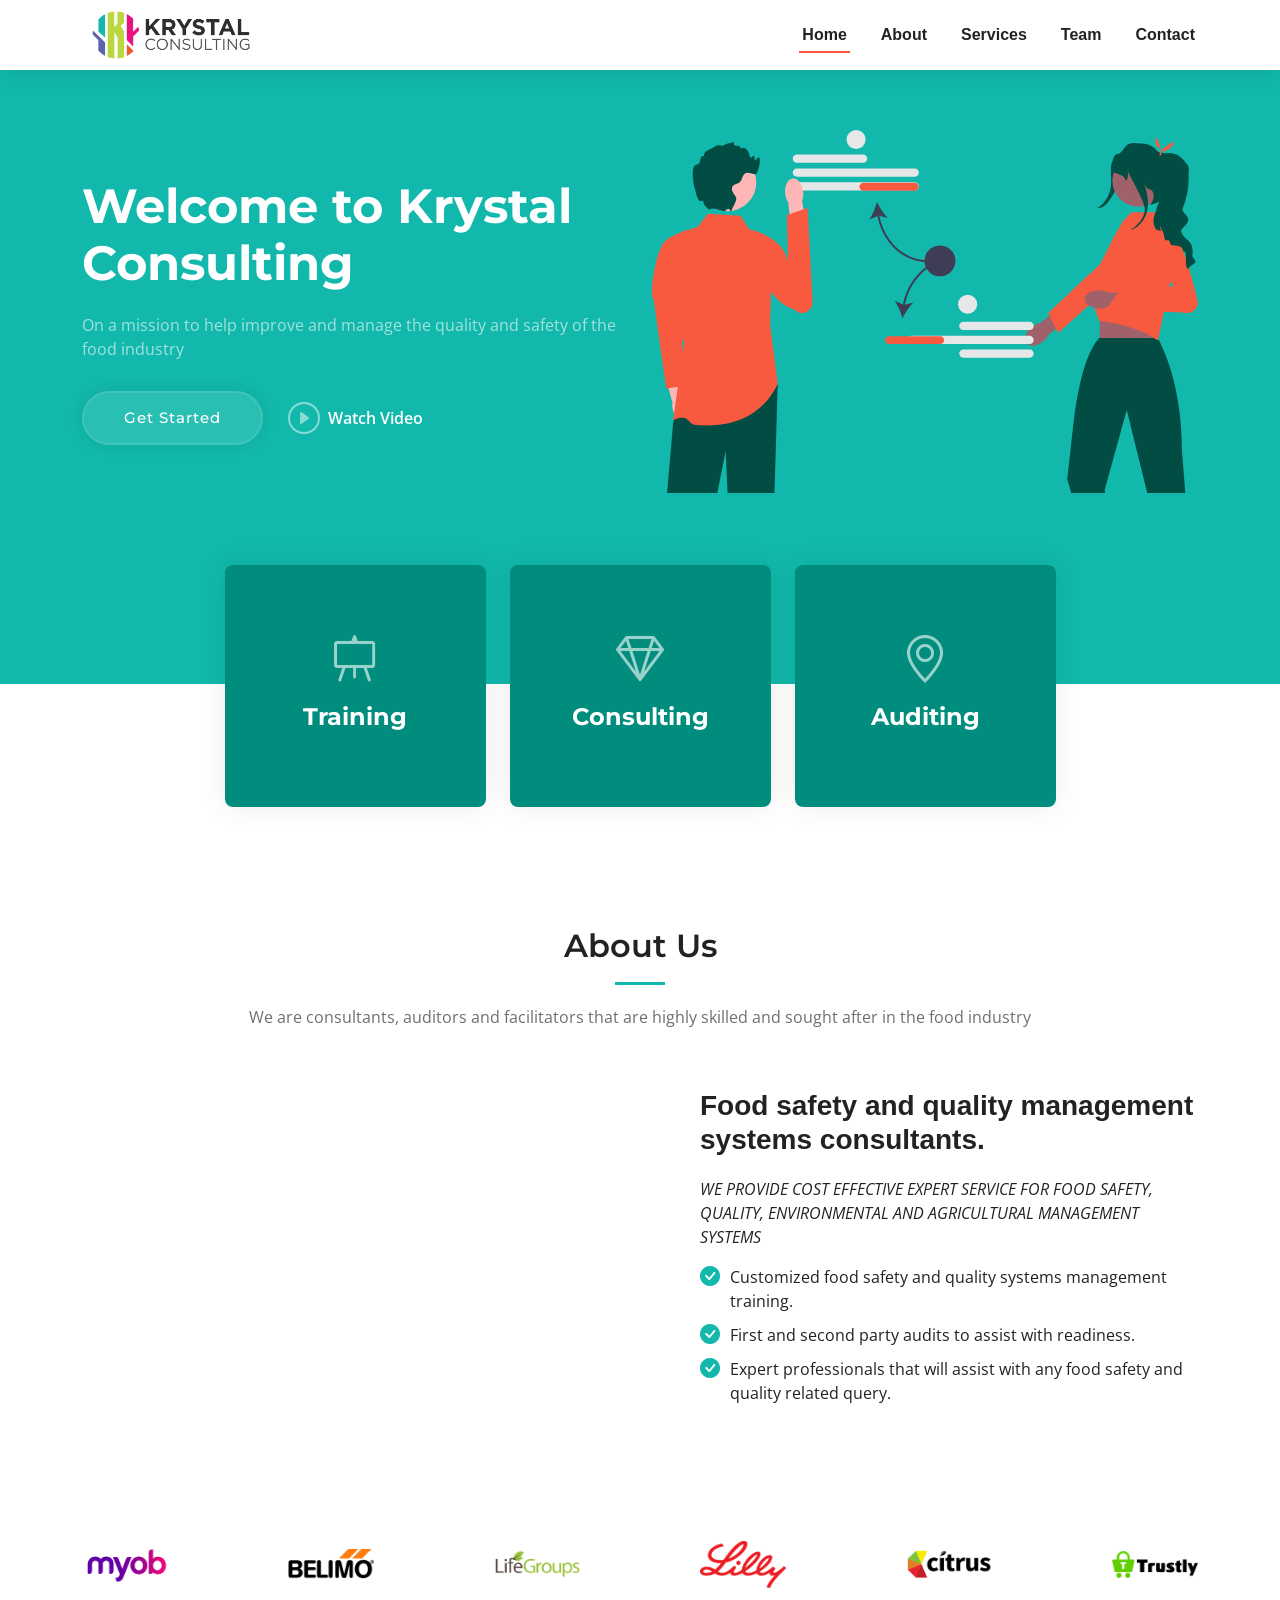
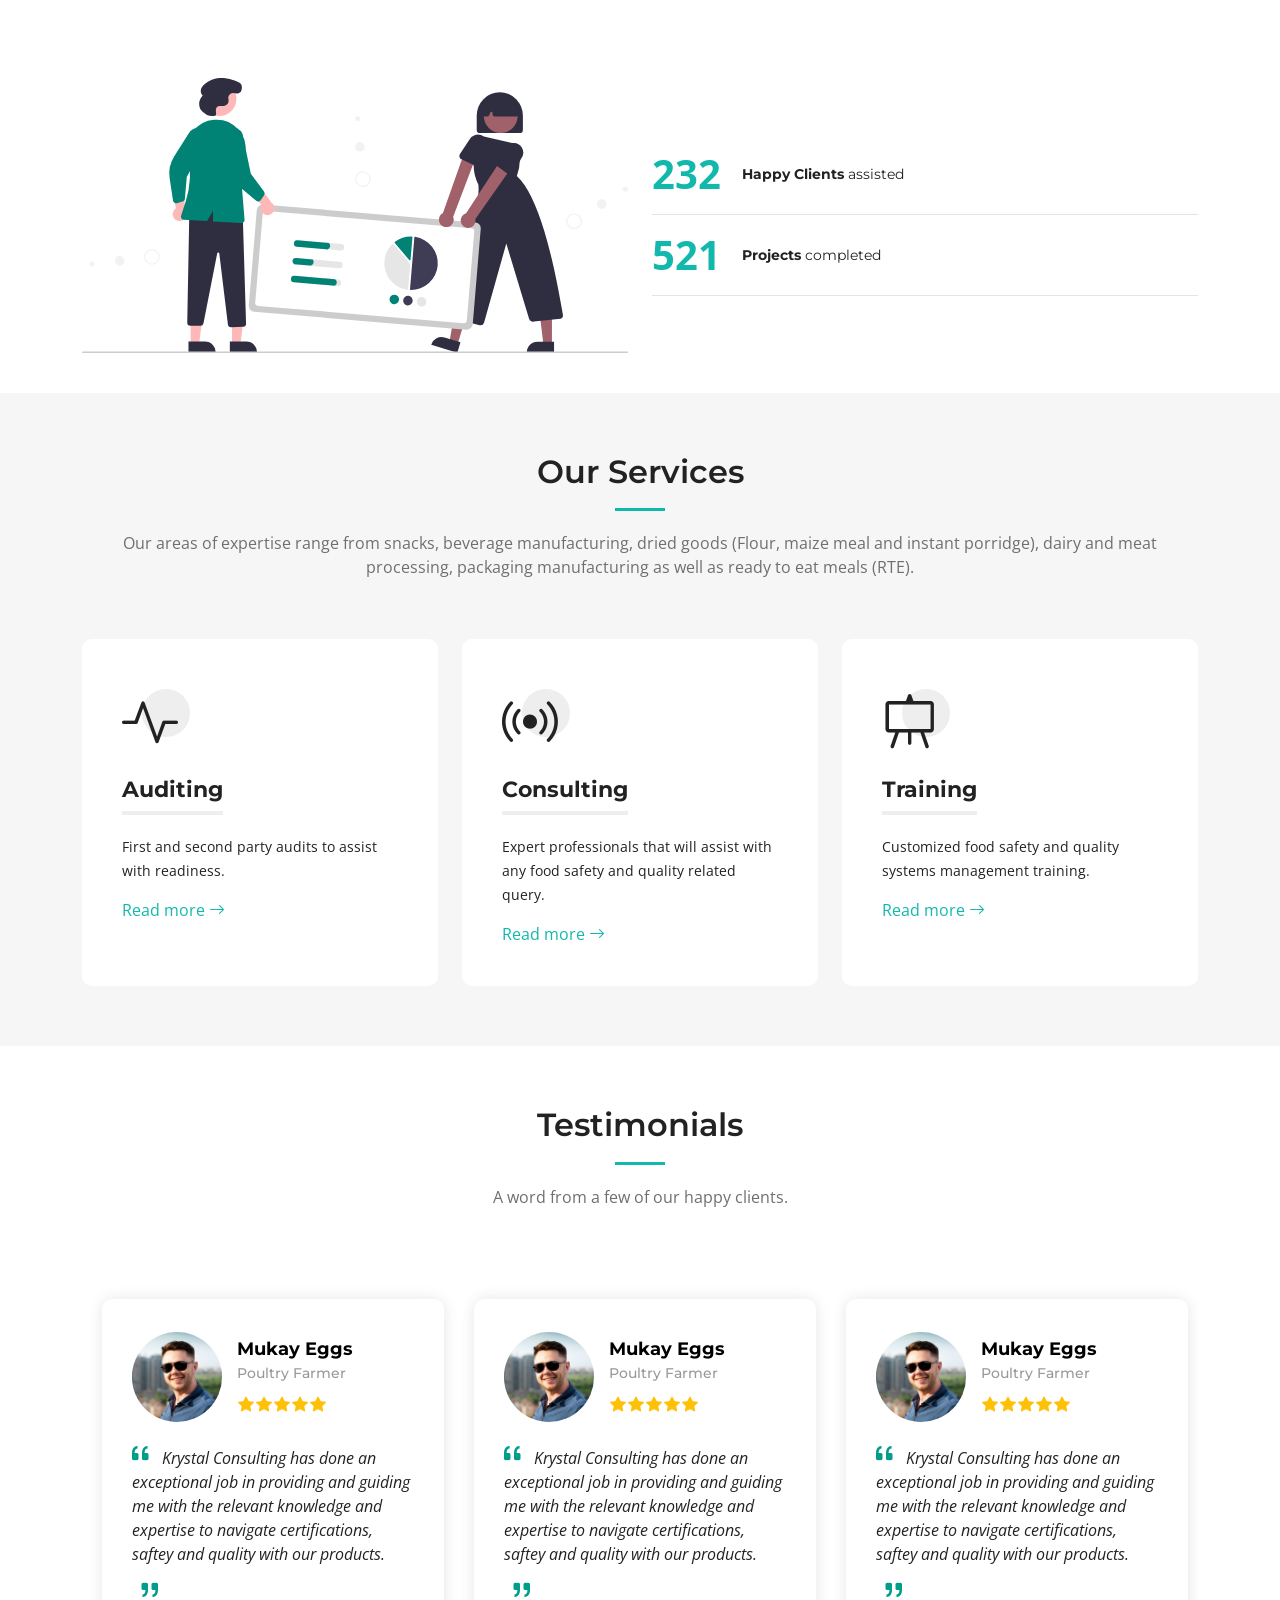
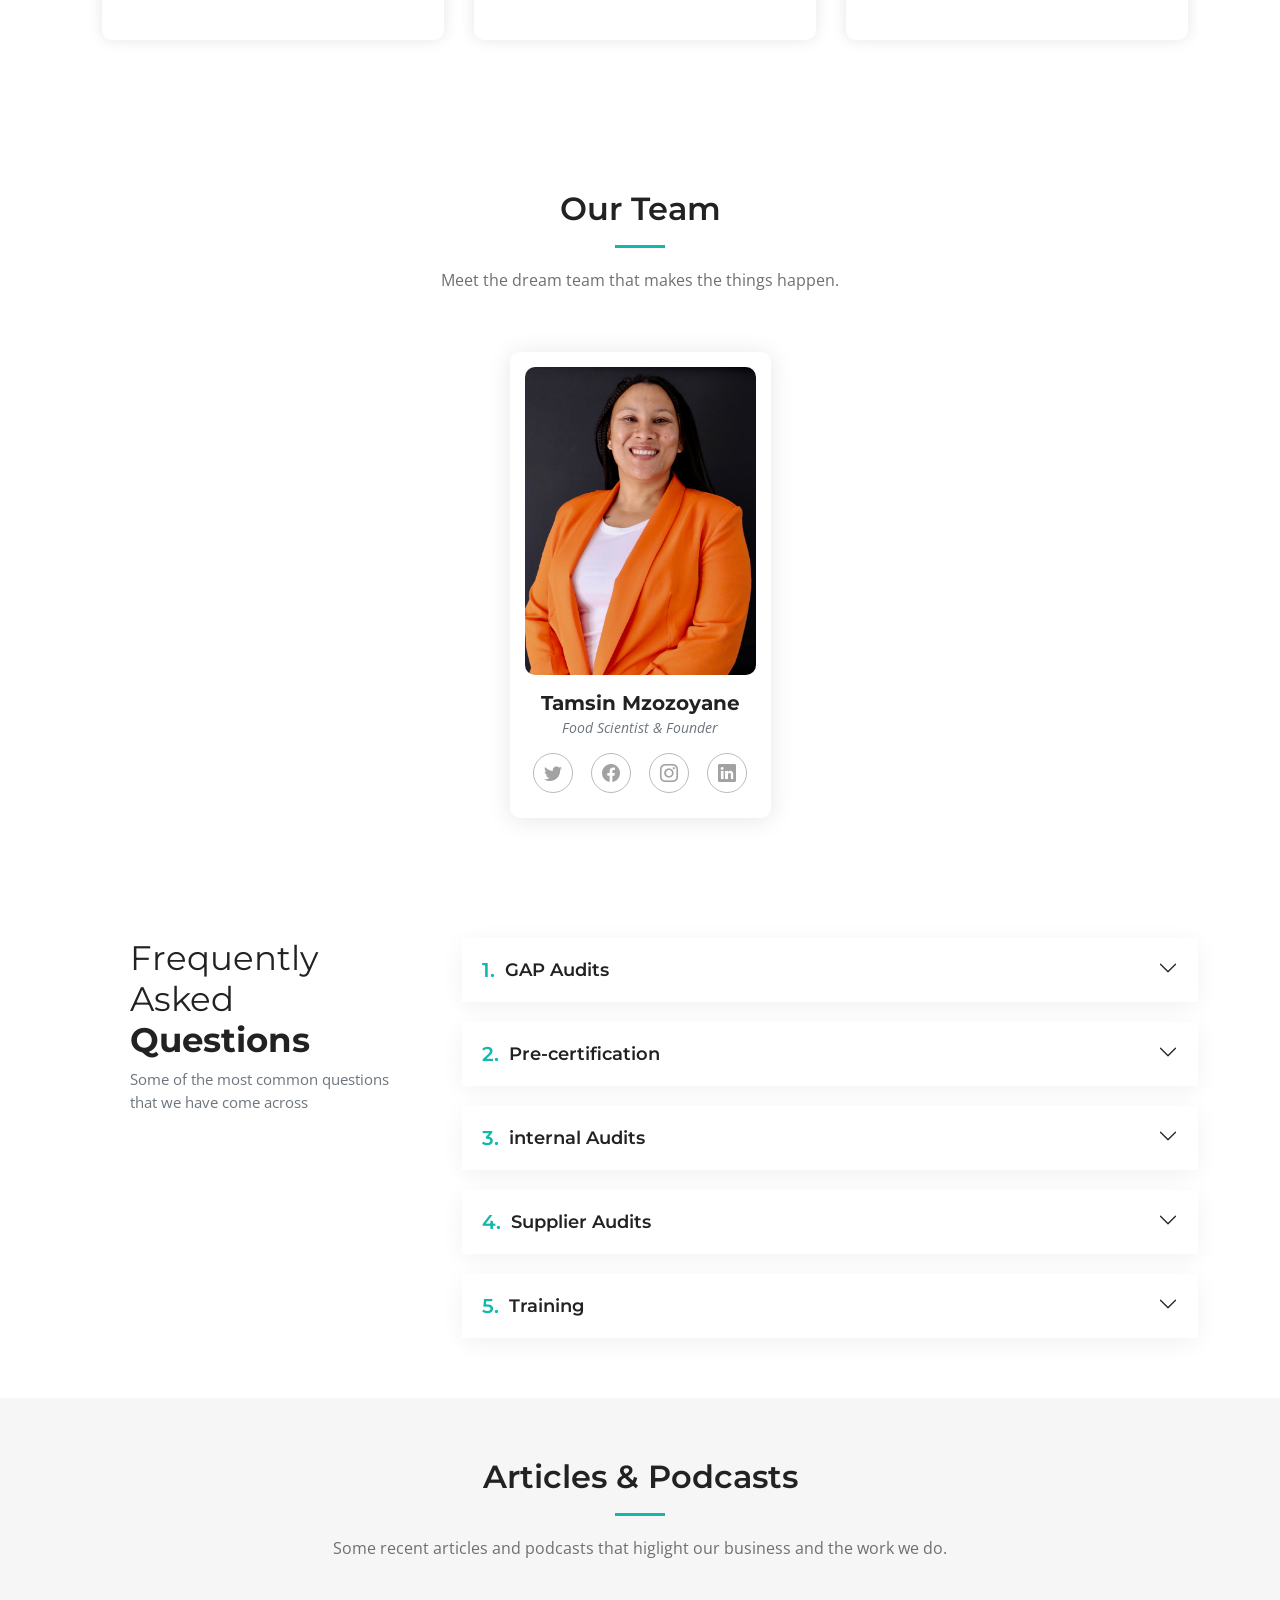
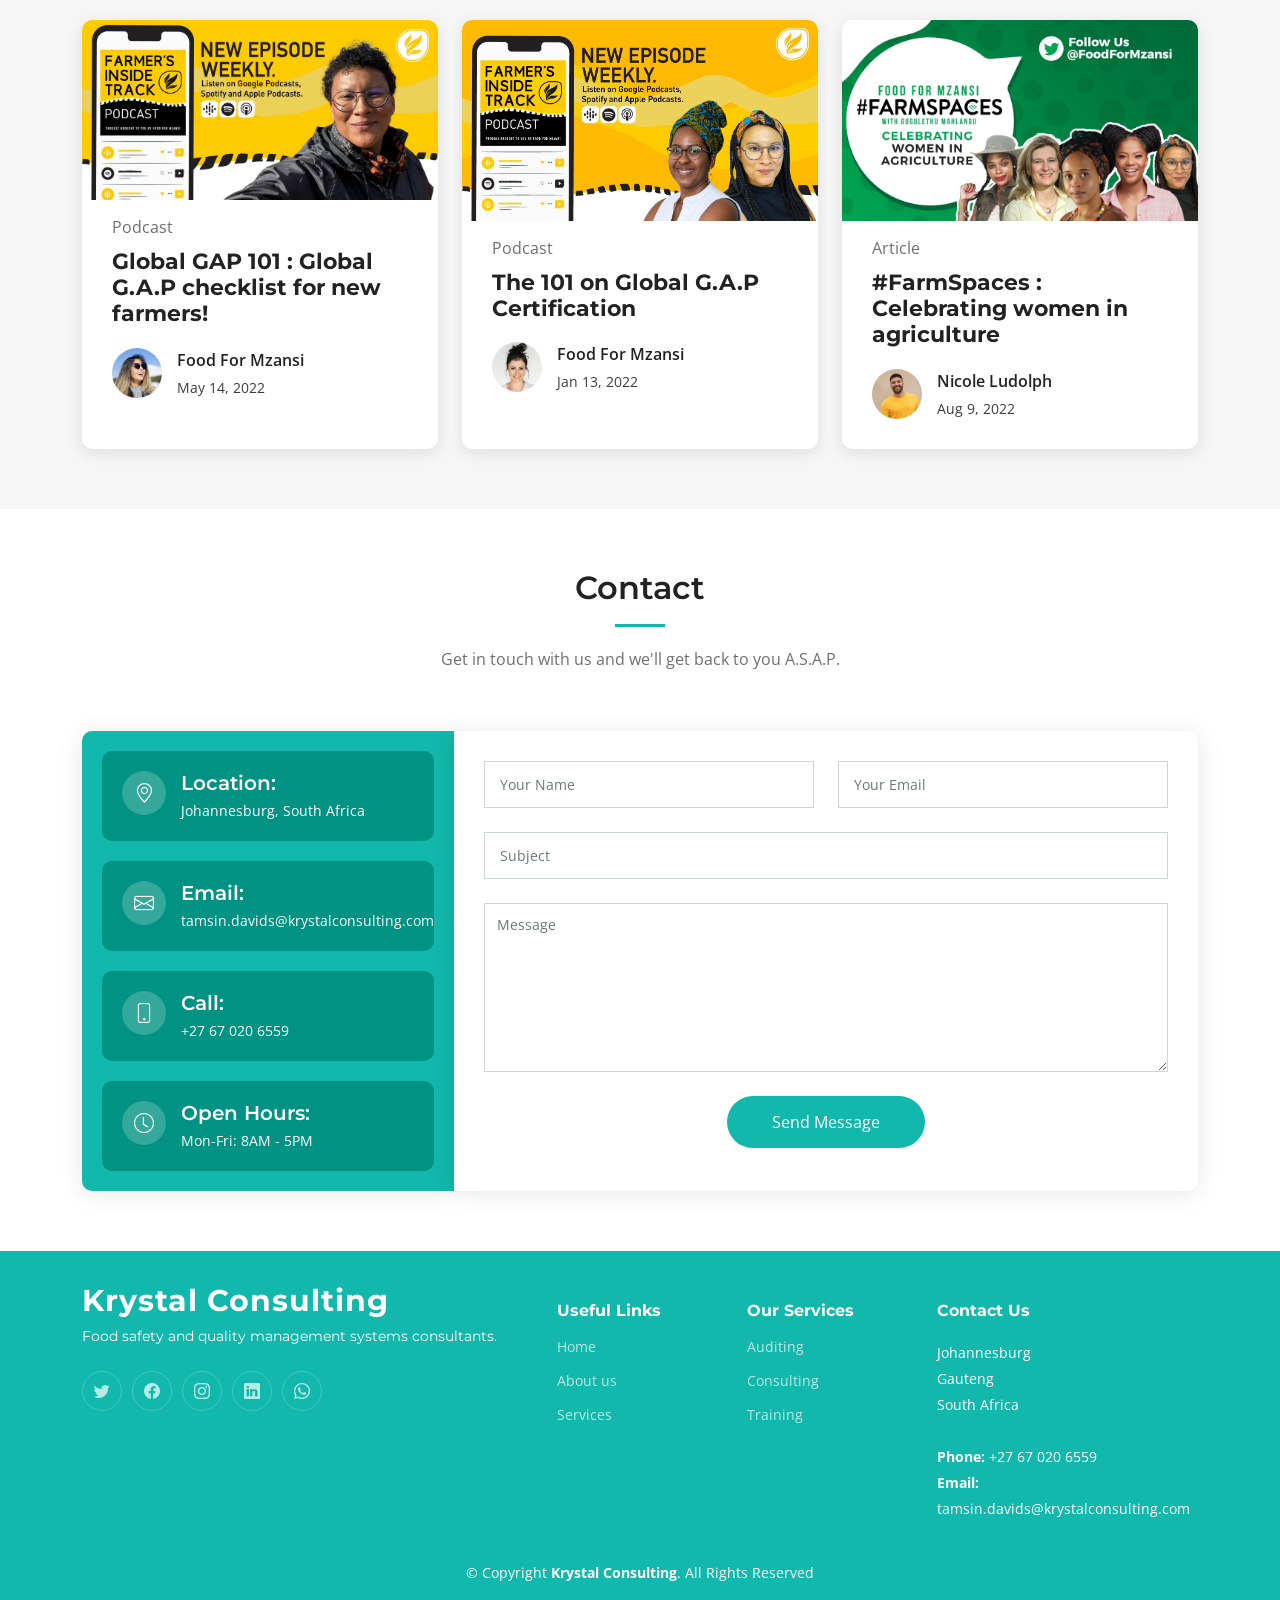
==== index.html @ 00bd0136 "text" ====
<!DOCTYPE html>
<html lang="en">

<head>
  <meta charset="utf-8">
  <meta content="width=device-width, initial-scale=1.0" name="viewport">

  <title>Krystal Consulting</title>
  <meta content="" name="description">
  <meta content="" name="keywords">

  <!-- Favicons -->
  <!-- <link href="assets/img/android-chrome-192x192.png" rel="icon"> -->
  <!-- <link href="assets/img/Krystal Consulting Logo_OG Submark.png" rel="apple-touch-icon"> -->
  <link rel="icon" type="image/x-icon" href="/assets/img/favicon.ico">

  <!-- Google Fonts -->
  <link rel="preconnect" href="https://fonts.googleapis.com">
  <link rel="preconnect" href="https://fonts.gstatic.com" crossorigin>
  <link href="https://fonts.googleapis.com/css2?family=Open+Sans:ital,wght@0,300;0,400;0,500;0,600;0,700;1,300;1,400;1,600;1,700&family=Montserrat:ital,wght@0,300;0,400;0,500;0,600;0,700;1,300;1,400;1,500;1,600;1,700&family=Raleway:ital,wght@0,300;0,400;0,500;0,600;0,700;1,300;1,400;1,500;1,600;1,700&display=swap" rel="stylesheet">

  <!-- Vendor CSS Files -->
  <link href="assets/vendor/bootstrap/css/bootstrap.min.css" rel="stylesheet">
  <link href="assets/vendor/bootstrap-icons/bootstrap-icons.css" rel="stylesheet">
  <link href="assets/vendor/aos/aos.css" rel="stylesheet">
  <link href="assets/vendor/glightbox/css/glightbox.min.css" rel="stylesheet">
  <link href="assets/vendor/swiper/swiper-bundle.min.css" rel="stylesheet">

  <!-- Template Main CSS File -->
  <link href="assets/css/main.css" rel="stylesheet">

</head>

<body>

  <!-- ======= Header ======= -->
   <header id="header" class="header d-flex align-items-center">

    <div class="container-fluid container-xl d-flex align-items-center justify-content-between">
      <a href="index.html" class="logo d-flex align-items-center">
        <!-- Uncomment the line below if you also wish to use an image logo -->
        <img src="assets/img/Krystal Consulting Logo_OG Primary Logo.png" alt="">
        <!-- <h1>Impact<span>.</span></h1> -->
      </a>
      <nav id="navbar" class="navbar">
        <ul>
          <li><a href="#hero">Home</a></li>
          <li><a href="#about">About</a></li>
          <li><a href="#services">Services</a></li>
          <!-- <li><a href="#portfolio">Portfolio</a></li> -->
          <li><a href="#team">Team</a></li>
          <!-- <li><a href="blog.html">Blog</a></li> -->
          <!-- <li class="dropdown"><a href="#"><span>Drop Down</span> <i class="bi bi-chevron-down dropdown-indicator"></i></a>
            <ul>
              <li><a href="#">Drop Down 1</a></li>
              <li class="dropdown"><a href="#"><span>Deep Drop Down</span> <i class="bi bi-chevron-down dropdown-indicator"></i></a>
                <ul>
                  <li><a href="#">Deep Drop Down 1</a></li>
                  <li><a href="#">Deep Drop Down 2</a></li>
                  <li><a href="#">Deep Drop Down 3</a></li>
                  <li><a href="#">Deep Drop Down 4</a></li>
                  <li><a href="#">Deep Drop Down 5</a></li>
                </ul>
              </li>
              <li><a href="#">Drop Down 2</a></li>
              <li><a href="#">Drop Down 3</a></li>
              <li><a href="#">Drop Down 4</a></li>
            </ul>
          </li> -->
          <li><a href="#contact">Contact</a></li>
        </ul>
      </nav><!-- .navbar -->

      <i class="mobile-nav-toggle mobile-nav-show bi bi-list"></i>
      <i class="mobile-nav-toggle mobile-nav-hide d-none bi bi-x"></i>

    </div>
  </header><!-- End Header -->
  <!-- End Header -->

  <!-- ======= Hero Section ======= -->
  <section id="hero" class="hero">
    <div class="container position-relative">
      <div class="row gy-5" data-aos="fade-in">
        <div class="col-lg-6 order-2 order-lg-1 d-flex flex-column justify-content-center text-center text-lg-start">
          <h2>Welcome to <span>Krystal Consulting</span></h2>
          <p>On a mission to help improve and manage the quality and safety of the food industry</p>
          <div class="d-flex justify-content-center justify-content-lg-start">
            <a href="#about" class="btn-get-started">Get Started</a>
            <a href="https://www.youtube.com/watch?v=LXb3EKWsInQ" class="glightbox btn-watch-video d-flex align-items-center"><i class="bi bi-play-circle"></i><span>Watch Video</span></a>
          </div>
        </div>
        <div class="col-lg-6 order-1 order-lg-2">
          <img src="assets/img/hero-img.svg" class="img-fluid" alt="" data-aos="zoom-out" data-aos-delay="100">
        </div>
      </div>
    </div>

    <div class="icon-boxes position-relative">
      <div class="container position-relative">
        <div class="row gy-4 mt-5">

          <div class="col-xl-3 col-md-6" data-aos="fade-up" data-aos-delay="100">
            <div class="icon-box">
              <div class="icon"><i class="bi bi-easel"></i></div>
              <h4 class="title"><a href="" class="stretched-link">Training</a></h4>
            </div>
          </div>
          <!--End Icon Box -->

          <div class="col-xl-3 col-md-6" data-aos="fade-up" data-aos-delay="200">
            <div class="icon-box">
              <div class="icon"><i class="bi bi-gem"></i></div>
              <h4 class="title"><a href="" class="stretched-link">Consulting</a></h4>
            </div>
          </div>
          <!--End Icon Box -->

          <div class="col-xl-3 col-md-6" data-aos="fade-up" data-aos-delay="300">
            <div class="icon-box">
              <div class="icon"><i class="bi bi-geo-alt"></i></div>
              <h4 class="title"><a href="" class="stretched-link">Auditing</a></h4>
            </div>
          </div>
          <!--End Icon Box -->

          <!-- <div class="col-xl-3 col-md-6" data-aos="fade-up" data-aos-delay="500">
            <div class="icon-box">
              <div class="icon"><i class="bi bi-command"></i></div>
              <h4 class="title"><a href="" class="stretched-link">Nemo Enim</a></h4>
            </div>
          </div> -->
          <!--End Icon Box -->

        </div>
      </div>
    </div>

    </div>
  </section>
  <!-- End Hero Section -->

  <main id="main">

    <!-- ======= About Us Section ======= -->
    <section id="about" class="about">
      <div class="container" data-aos="fade-up">

        <div class="section-header">
          <h2>About Us</h2>
          <p>We are consultants, auditors and facilitators that are highly skilled and sought after in the food industry</p>
        </div>

        <div class="row gy-4">
          <div class="col-lg-6">
            <!-- <h3>Food safety and quality management systems consultants.</h3> -->
            <img src="assets/img/IMG_0981.jpg" class="img-fluid rounded-4 mb-4" alt="">
            <!-- <p>Ut fugiat ut sunt quia veniam. Voluptate perferendis perspiciatis quod nisi et. Placeat debitis quia recusandae odit et consequatur voluptatem. Dignissimos pariatur consectetur fugiat voluptas ea.</p>
            <p>Temporibus nihil enim deserunt sed ea. Provident sit expedita aut cupiditate nihil vitae quo officia vel. Blanditiis eligendi possimus et in cum. Quidem eos ut sint rem veniam qui. Ut ut repellendus nobis tempore doloribus debitis explicabo similique sit. Accusantium sed ut omnis beatae neque deleniti repellendus.

            </p> -->
          </div>
          <div class="col-lg-6">
            <div class="content ps-0 ps-lg-5">
              <h3>Food safety and quality management systems consultants.</h3>
              <p class="fst-italic">
                WE PROVIDE COST EFFECTIVE EXPERT SERVICE FOR FOOD SAFETY, QUALITY, ENVIRONMENTAL AND AGRICULTURAL MANAGEMENT SYSTEMS
                
                
              </p>
              <ul>
                <li><i class="bi bi-check-circle-fill"></i> Customized food safety and quality systems management training.</li>
                <li><i class="bi bi-check-circle-fill"></i> First and second party audits to assist with readiness.</li>
                <li><i class="bi bi-check-circle-fill"></i> Expert professionals that will assist with any food safety and quality related query.</li>
              </ul>
              <!-- <p>
                Ullamco laboris nisi ut aliquip ex ea commodo consequat. Duis aute irure dolor in reprehenderit in voluptate
                velit esse cillum dolore eu fugiat nulla pariatur. Excepteur sint occaecat cupidatat non proident
              </p> -->

              <!-- <div class="position-relative mt-4">
                <img src="assets/img/about-2.jpg" class="img-fluid rounded-4" alt="">
                <a href="https://www.youtube.com/watch?v=LXb3EKWsInQ" class="glightbox play-btn"></a>
              </div> -->
            </div>
          </div>
        </div>

      </div>
    </section><!-- End About Us Section -->

    <!-- ======= Clients Section ======= -->
    <section id="clients" class="clients">
      <div class="container" data-aos="zoom-out">

        <div class="clients-slider swiper">
          <div class="swiper-wrapper align-items-center">
            <div class="swiper-slide"><img src="assets/img/clients/client-1.png" class="img-fluid" alt=""></div>
            <div class="swiper-slide"><img src="assets/img/clients/client-2.png" class="img-fluid" alt=""></div>
            <div class="swiper-slide"><img src="assets/img/clients/client-3.png" class="img-fluid" alt=""></div>
            <div class="swiper-slide"><img src="assets/img/clients/client-4.png" class="img-fluid" alt=""></div>
            <div class="swiper-slide"><img src="assets/img/clients/client-5.png" class="img-fluid" alt=""></div>
            <div class="swiper-slide"><img src="assets/img/clients/client-6.png" class="img-fluid" alt=""></div>
            <div class="swiper-slide"><img src="assets/img/clients/client-7.png" class="img-fluid" alt=""></div>
            <div class="swiper-slide"><img src="assets/img/clients/client-8.png" class="img-fluid" alt=""></div>
          </div>
        </div>

      </div>
    </section><!-- End Clients Section -->

    <!-- ======= Stats Counter Section ======= -->
    <section id="stats-counter" class="stats-counter">
      <div class="container" data-aos="fade-up">

        <div class="row gy-4 align-items-center">

          <div class="col-lg-6">
            <img src="assets/img/stats-img.svg" alt="" class="img-fluid">
          </div>

          <div class="col-lg-6">

            <div class="stats-item d-flex align-items-center">
              <span data-purecounter-start="0" data-purecounter-end="232" data-purecounter-duration="1" class="purecounter"></span>
              <p><strong>Happy Clients</strong> assisted</p>
            </div><!-- End Stats Item -->

            <div class="stats-item d-flex align-items-center">
              <span data-purecounter-start="0" data-purecounter-end="521" data-purecounter-duration="1" class="purecounter"></span>
              <p><strong>Projects</strong> completed</p>
            </div><!-- End Stats Item -->

            <!-- <div class="stats-item d-flex align-items-center">
              <span data-purecounter-start="0" data-purecounter-end="453" data-purecounter-duration="1" class="purecounter"></span>
              <p><strong>Hours Of Support</strong> aut commodi quaerat</p>
            </div> --><!-- End Stats Item -->

          </div>

        </div>

      </div>
    </section><!-- End Stats Counter Section -->

    <!-- ======= Call To Action Section ======= -->
    <!-- <section id="call-to-action" class="call-to-action">
      <div class="container text-center" data-aos="zoom-out">
        <a href="https://www.youtube.com/watch?v=LXb3EKWsInQ" class="glightbox play-btn"></a>
        <h3>Call To Action</h3>
        <p> Duis aute irure dolor in reprehenderit in voluptate velit esse cillum dolore eu fugiat nulla pariatur. Excepteur sint occaecat cupidatat non proident, sunt in culpa qui officia deserunt mollit anim id est laborum.</p>
        <a class="cta-btn" href="#">Call To Action</a>
      </div>
    </section> --><!-- End Call To Action Section -->

    <!-- ======= Our Services Section ======= -->
    <section id="services" class="services sections-bg">
      <div class="container" data-aos="fade-up">

        <div class="section-header">
          <h2>Our Services</h2>
          <p>Our areas of expertise range from snacks, beverage manufacturing, dried goods (Flour, maize meal and instant porridge), dairy and meat processing, packaging manufacturing as well as ready to eat meals (RTE).</p>
        </div>

        <div class="row gy-4" data-aos="fade-up" data-aos-delay="100">

          <div class="col-lg-4 col-md-6">
            <div class="service-item  position-relative">
              <div class="icon">
                <i class="bi bi-activity"></i>
              </div>
              <h3>Auditing</h3>
              <p>First and second party audits to assist with readiness.</p>
              <a href="#" class="readmore stretched-link">Read more <i class="bi bi-arrow-right"></i></a>
            </div>
          </div><!-- End Service Item -->

          <div class="col-lg-4 col-md-6">
            <div class="service-item position-relative">
              <div class="icon">
                <i class="bi bi-broadcast"></i>
              </div>
              <h3>Consulting</h3>
              <p>Expert professionals that will assist with any food safety and quality related query.</p>
              <a href="#" class="readmore stretched-link">Read more <i class="bi bi-arrow-right"></i></a>
            </div>
          </div><!-- End Service Item -->

          <div class="col-lg-4 col-md-6">
            <div class="service-item position-relative">
              <div class="icon">
                <i class="bi bi-easel"></i>
              </div>
              <h3>Training</h3>
              <p>Customized food safety and quality systems management training.</p>
              <a href="#" class="readmore stretched-link">Read more <i class="bi bi-arrow-right"></i></a>
            </div>
          </div><!-- End Service Item -->              
        </div>

      </div>
    </section><!-- End Our Services Section -->

    <!-- ======= Testimonials Section ======= -->
    <section id="testimonials" class="testimonials">
      <div class="container" data-aos="fade-up">

        <div class="section-header">
          <h2>Testimonials</h2>
          <p>A word from a few of our happy clients.</p>
        </div>

        <div class="slides-3 swiper" data-aos="fade-up" data-aos-delay="100">
          <div class="swiper-wrapper">

            <!-- <div class="swiper-slide">
              <div class="testimonial-wrap">
                <div class="testimonial-item">
                  <div class="d-flex align-items-center">
                    <img src="assets/img/testimonials/testimonials-1.jpg" class="testimonial-img flex-shrink-0" alt="">
                    <div>
                      <h3>Saul Goodman</h3>
                      <h4>Ceo &amp; Founder</h4>
                      <div class="stars">
                        <i class="bi bi-star-fill"></i><i class="bi bi-star-fill"></i><i class="bi bi-star-fill"></i><i class="bi bi-star-fill"></i><i class="bi bi-star-fill"></i>
                      </div>
                    </div>
                  </div>
                  <p>
                    <i class="bi bi-quote quote-icon-left"></i>
                    Proin iaculis purus consequat sem cure digni ssim donec porttitora entum suscipit rhoncus. Accusantium quam, ultricies eget id, aliquam eget nibh et. Maecen aliquam, risus at semper.
                    <i class="bi bi-quote quote-icon-right"></i>
                  </p>
                </div>
              </div>
            </div> --><!-- End testimonial item -->

            <!-- <div class="swiper-slide">
              <div class="testimonial-wrap">
                <div class="testimonial-item">
                  <div class="d-flex align-items-center">
                    <img src="assets/img/testimonials/testimonials-2.jpg" class="testimonial-img flex-shrink-0" alt="">
                    <div>
                      <h3>Sara Wilsson</h3>
                      <h4>Designer</h4>
                      <div class="stars">
                        <i class="bi bi-star-fill"></i><i class="bi bi-star-fill"></i><i class="bi bi-star-fill"></i><i class="bi bi-star-fill"></i><i class="bi bi-star-fill"></i>
                      </div>
                    </div>
                  </div>
                  <p>
                    <i class="bi bi-quote quote-icon-left"></i>
                    Export tempor illum tamen malis malis eram quae irure esse labore quem cillum quid cillum eram malis quorum velit fore eram velit sunt aliqua noster fugiat irure amet legam anim culpa.
                    <i class="bi bi-quote quote-icon-right"></i>
                  </p>
                </div>
              </div>
            </div> --><!-- End testimonial item -->

            <!-- <div class="swiper-slide">
              <div class="testimonial-wrap">
                <div class="testimonial-item">
                  <div class="d-flex align-items-center">
                    <img src="assets/img/testimonials/testimonials-3.jpg" class="testimonial-img flex-shrink-0" alt="">
                    <div>
                      <h3>Jena Karlis</h3>
                      <h4>Store Owner</h4>
                      <div class="stars">
                        <i class="bi bi-star-fill"></i><i class="bi bi-star-fill"></i><i class="bi bi-star-fill"></i><i class="bi bi-star-fill"></i><i class="bi bi-star-fill"></i>
                      </div>
                    </div>
                  </div>
                  <p>
                    <i class="bi bi-quote quote-icon-left"></i>
                    Enim nisi quem export duis labore cillum quae magna enim sint quorum nulla quem veniam duis minim tempor labore quem eram duis noster aute amet eram fore quis sint minim.
                    <i class="bi bi-quote quote-icon-right"></i>
                  </p>
                </div>
              </div>
            </div> --><!-- End testimonial item -->

            <!-- <div class="swiper-slide">
              <div class="testimonial-wrap">
                <div class="testimonial-item">
                  <div class="d-flex align-items-center">
                    <img src="assets/img/testimonials/testimonials-4.jpg" class="testimonial-img flex-shrink-0" alt="">
                    <div>
                      <h3>Matt Brandon</h3>
                      <h4>Freelancer</h4>
                      <div class="stars">
                        <i class="bi bi-star-fill"></i><i class="bi bi-star-fill"></i><i class="bi bi-star-fill"></i><i class="bi bi-star-fill"></i><i class="bi bi-star-fill"></i>
                      </div>
                    </div>
                  </div>
                  <p>
                    <i class="bi bi-quote quote-icon-left"></i>
                    Fugiat enim eram quae cillum dolore dolor amet nulla culpa multos export minim fugiat minim velit minim dolor enim duis veniam ipsum anim magna sunt elit fore quem dolore.
                    <i class="bi bi-quote quote-icon-right"></i>
                  </p>
                </div>
              </div>
            </div> --><!-- End testimonial item -->

            <div class="swiper-slide">
              <div class="testimonial-wrap">
                <div class="testimonial-item">
                  <div class="d-flex align-items-center">
                    <img src="assets/img/testimonials/testimonials-5.jpg" class="testimonial-img flex-shrink-0" alt="">
                    <div>
                      <h3>Mukay Eggs</h3>
                      <h4>Poultry Farmer</h4>
                      <div class="stars">
                        <i class="bi bi-star-fill"></i><i class="bi bi-star-fill"></i><i class="bi bi-star-fill"></i><i class="bi bi-star-fill"></i><i class="bi bi-star-fill"></i>
                      </div>
                    </div>
                  </div>
                  <p>
                    <i class="bi bi-quote quote-icon-left"></i>
                    Krystal Consulting has done an exceptional job in providing and guiding me with the relevant knowledge and expertise to navigate certifications, saftey and quality with our products.
                    <i class="bi bi-quote quote-icon-right"></i>
                  </p>
                </div>
              </div>
            </div><!-- End testimonial item -->

          </div>
          <div class="swiper-pagination"></div>
        </div>

      </div>
    </section><!-- End Testimonials Section -->


    <!-- ======= Our Team Section ======= -->
    <section id="team" class="team">
      <div class="container" data-aos="fade-up">

        <div class="section-header">
          <h2>Our Team</h2>
          <p>Meet the dream team that makes the things happen.</p>
        </div>

        <div class="row gy-4">

          <div class="col-xl-3 col-md-6 d-flex" data-aos="fade-up" data-aos-delay="100">
            <div class="member">
              <img src="assets/img/IMG_0943.jpg" class="img-fluid" alt="">
              <h4>Tamsin Mzozoyane</h4>
              <span>Food Scientist & Founder</span>
              <div class="social">
                <a href=""><i class="bi bi-twitter"></i></a>
                <a href=""><i class="bi bi-facebook"></i></a>
                <a href=""><i class="bi bi-instagram"></i></a>
                <a href=""><i class="bi bi-linkedin"></i></a>
              </div>
            </div>
          </div><!-- End Team Member -->
        </div>
      </div>
    </section><!-- End Our Team Section -->

    <!-- ======= Frequently Asked Questions Section ======= -->
    <section id="faq" class="faq">
      <div class="container" data-aos="fade-up">

        <div class="row gy-4">

          <div class="col-lg-4">
            <div class="content px-xl-5">
              <h3>Frequently Asked <strong>Questions</strong></h3>
              <p>
                Some of the most common questions that we have come across
              </p>
            </div>
          </div>

          <div class="col-lg-8">

            <div class="accordion accordion-flush" id="faqlist" data-aos="fade-up" data-aos-delay="100">

              <div class="accordion-item">
                <h3 class="accordion-header">
                  <button class="accordion-button collapsed" type="button" data-bs-toggle="collapse" data-bs-target="#faq-content-1">
                    <span class="num">1.</span>
                    GAP Audits
                  </button>
                </h3>
                <div id="faq-content-1" class="accordion-collapse collapse" data-bs-parent="#faqlist">
                  <div class="accordion-body">
                    Are normally conducted prior to the certification audit. This can be referred to as the initial stage of the food safety certification road map. It involves evaluating the current system against the planned certification standard and identifying gaps that may exist. The benefit of GAP audits is that it allows for the identification of the resources (finances and labour) needed to assist with the implementation process. We specialise in (HACCP, ISO 22000, FSSC 22000, ISO 9001, PRP’s).
                  </div>
                </div>
              </div><!-- # Faq item-->

              <div class="accordion-item">
                <h3 class="accordion-header">
                  <button class="accordion-button collapsed" type="button" data-bs-toggle="collapse" data-bs-target="#faq-content-2">
                    <span class="num">2.</span>
                    Pre-certification
                  </button>
                </h3>
                <div id="faq-content-2" class="accordion-collapse collapse" data-bs-parent="#faqlist">
                  <div class="accordion-body">
                    The final check assessment/audit, after the implementation phase before entering the certification process. It gives an indication of the system’s ability to pass the applicable certification audit.
                  </div>
                </div>
              </div><!-- # Faq item-->

              <div class="accordion-item">
                <h3 class="accordion-header">
                  <button class="accordion-button collapsed" type="button" data-bs-toggle="collapse" data-bs-target="#faq-content-3">
                    <span class="num">3.</span>
                    internal Audits
                  </button>
                </h3>
                <div id="faq-content-3" class="accordion-collapse collapse" data-bs-parent="#faqlist">
                  <div class="accordion-body">
                    Assess the ability of the system to conform to standard requirements. We can assist with planning a suitable audit programme, that includes pre-determined frequencies and methodologies to ensure standard requirements are met. The benefits of the internal audit service offering are, that it impartial and conducted by a competent individual. This will assist organizations with identifying potential non-conformances and applying the necessary corrective actions.
                  </div>
                </div>
              </div><!-- # Faq item-->

              <div class="accordion-item">
                <h3 class="accordion-header">
                  <button class="accordion-button collapsed" type="button" data-bs-toggle="collapse" data-bs-target="#faq-content-4">
                    <span class="num">4.</span>
                    Supplier Audits
                  </button>
                </h3>
                <div id="faq-content-4" class="accordion-collapse collapse" data-bs-parent="#faqlist">
                  <div class="accordion-body">
                    Involves auditing suppliers of raw material or packing against standard or internal requirements to assess compliance. We provide this as a value-add service for clients with SQA capacity constraints by identifying risk and vulnerabilities within the supply chain.
                  </div>
                </div>
              </div><!-- # Faq item-->

              <div class="accordion-item">
                <h3 class="accordion-header">
                  <button class="accordion-button collapsed" type="button" data-bs-toggle="collapse" data-bs-target="#faq-content-5">
                    <span class="num">5.</span>
                    Training
                  </button>
                </h3>
                <div id="faq-content-5" class="accordion-collapse collapse" data-bs-parent="#faqlist">
                  <div class="accordion-body">
                    Our training options include onsite, virtual or public workshops.
                  </div>
                </div>
              </div><!-- # Faq item-->

            </div>

          </div>
        </div>

      </div>
    </section><!-- End Frequently Asked Questions Section -->

    <!-- ======= Recent Blog Posts Section ======= -->
    <section id="recent-posts" class="recent-posts sections-bg">
      <div class="container" data-aos="fade-up">

        <div class="section-header">
          <h2>Articles & Podcasts</h2>
          <p>Some recent articles and podcasts that higlight our business and the work we do.</p>
        </div>

        <div class="row gy-4">

          <div class="col-xl-4 col-md-6">
            <article>

              <div class="post-img">
                <img src="assets/img/blog/FIT-Podcast-Posts-9_EP44-T.jpg" alt="" class="img-fluid">
              </div>

              <p class="post-category">Podcast</p>

              <h2 class="title">
                <a href="blog-details.html">Global GAP 101 : Global G.A.P checklist for new farmers!</a>
              </h2>

              <div class="d-flex align-items-center">
                <img src="assets/img/blog/blog-author.jpg" alt="" class="img-fluid post-author-img flex-shrink-0">
                <div class="post-meta">
                  <p class="post-author">Food For Mzansi</p>
                  <p class="post-date">
                    <time datetime="2022-01-01">May 14, 2022</time>
                  </p>
                </div>
              </div>

            </article>
          </div><!-- End post list item -->

          <div class="col-xl-4 col-md-6">
            <article>

              <div class="post-img">
                <img src="assets/img/blog/Weekend-Podcast-Tamsin-Davids.jpg" alt="" class="img-fluid">
              </div>

              <p class="post-category">Podcast</p>

              <h2 class="title">
                <a href="blog-details.html">The 101 on Global G.A.P Certification</a>
              </h2>

              <div class="d-flex align-items-center">
                <img src="assets/img/blog/blog-author-2.jpg" alt="" class="img-fluid post-author-img flex-shrink-0">
                <div class="post-meta">
                  <p class="post-author">Food For Mzansi</p>
                  <p class="post-date">
                    <time datetime="2022-01-01">Jan 13, 2022</time>
                  </p>
                </div>
              </div>

            </article>
          </div><!-- End post list item -->

          <div class="col-xl-4 col-md-6">
            <article>

              <div class="post-img">
                <img src="assets/img/blog/CG.jpg" alt="" class="img-fluid">
              </div>

              <p class="post-category">Article</p>

              <h2 class="title">
                <a href="blog-details.html">#FarmSpaces : Celebrating women in agriculture</a>
              </h2>

              <div class="d-flex align-items-center">
                <img src="assets/img/blog/blog-author-3.jpg" alt="" class="img-fluid post-author-img flex-shrink-0">
                <div class="post-meta">
                  <p class="post-author">Nicole Ludolph</p>
                  <p class="post-date">
                    <time datetime="2022-01-01">Aug 9, 2022</time>
                  </p>
                </div>
              </div>

            </article>
          </div><!-- End post list item -->

        </div><!-- End recent posts list -->

      </div>
    </section><!-- End Recent Blog Posts Section -->

    <!-- ======= Contact Section ======= -->
    <section id="contact" class="contact">
      <div class="container" data-aos="fade-up">

        <div class="section-header">
          <h2>Contact</h2>
          <p>Get in touch with us and we'll get back to you A.S.A.P.</p>
        </div>

        <div class="row gx-lg-0 gy-4">

          <div class="col-lg-4">

            <div class="info-container d-flex flex-column align-items-center justify-content-center">
              <div class="info-item d-flex">
                <i class="bi bi-geo-alt flex-shrink-0"></i>
                <div>
                  <h4>Location:</h4>
                  <p>Johannesburg, South Africa</p>
                </div>
              </div><!-- End Info Item -->

              <div class="info-item d-flex">
                <i class="bi bi-envelope flex-shrink-0"></i>
                <div>
                  <h4>Email:</h4>
                  <p>tamsin.davids@krystalconsulting.com</p>
                </div>
              </div><!-- End Info Item -->

              <div class="info-item d-flex">
                <i class="bi bi-phone flex-shrink-0"></i>
                <div>
                  <h4>Call:</h4>
                  <p>+27 67 020 6559</p>
                </div>
              </div><!-- End Info Item -->

              <div class="info-item d-flex">
                <i class="bi bi-clock flex-shrink-0"></i>
                <div>
                  <h4>Open Hours:</h4>
                  <p>Mon-Fri: 8AM - 5PM</p>
                </div>
              </div><!-- End Info Item -->
            </div>

          </div>

          <div class="col-lg-8">
            <form action="forms/contact.php" method="post" role="form" class="php-email-form">
              <div class="row">
                <div class="col-md-6 form-group">
                  <input type="text" name="name" class="form-control" id="name" placeholder="Your Name" required>
                </div>
                <div class="col-md-6 form-group mt-3 mt-md-0">
                  <input type="email" class="form-control" name="email" id="email" placeholder="Your Email" required>
                </div>
              </div>
              <div class="form-group mt-3">
                <input type="text" class="form-control" name="subject" id="subject" placeholder="Subject" required>
              </div>
              <div class="form-group mt-3">
                <textarea class="form-control" name="message" rows="7" placeholder="Message" required></textarea>
              </div>
              <div class="my-3">
                <div class="loading">Loading</div>
                <div class="error-message"></div>
                <div class="sent-message">Your message has been sent. Thank you!</div>
              </div>
              <div class="text-center"><button type="submit">Send Message</button></div>
            </form>
          </div><!-- End Contact Form -->

        </div>

      </div>
    </section><!-- End Contact Section -->

  </main><!-- End #main -->

  <!-- ======= Footer ======= -->
  <footer id="footer" class="footer">

    <div class="container">
      <div class="row gy-4">
        <div class="col-lg-5 col-md-12 footer-info">
          <a href="index.html" class="logo d-flex align-items-center">
            <span>Krystal Consulting</span>
          </a>
          <p>Food safety and quality management systems consultants.</p>
          <div class="social-links d-flex mt-4">
            <a href="#" class="twitter"><i class="bi bi-twitter"></i></a>
            <a href="#" class="facebook"><i class="bi bi-facebook"></i></a>
            <a href="#" class="instagram"><i class="bi bi-instagram"></i></a>
            <a href="#" class="linkedin"><i class="bi bi-linkedin"></i></a>
            <a href="#" class="whatsapp"><i class="bi bi-whatsapp"></i></a>
          </div>
        </div>

        <div class="col-lg-2 col-6 footer-links">
          <h4>Useful Links</h4>
          <ul>
            <li><a href="#">Home</a></li>
            <li><a href="#">About us</a></li>
            <li><a href="#">Services</a></li>
           <!--  <li><a href="#">Terms of service</a></li>
            <li><a href="#">Privacy policy</a></li> -->
          </ul>
        </div>

        <div class="col-lg-2 col-6 footer-links">
          <h4>Our Services</h4>
          <ul>
            <li><a href="#">Auditing</a></li>
            <li><a href="#">Consulting</a></li>
            <li><a href="#">Training</a></li>
          </ul>
        </div>

        <div class="col-lg-3 col-md-12 footer-contact text-center text-md-start">
          <h4>Contact Us</h4>
          <p>
            Johannesburg <br>
            Gauteng<br>
            South Africa <br><br>
            <strong>Phone:</strong> +27 67 020 6559<br>
            <strong>Email:</strong> tamsin.davids@krystalconsulting.com<br>
          </p>

        </div>

      </div>
    </div>

    <div class="container mt-4">
      <div class="copyright">
        &copy; Copyright <strong><span>Krystal Consulting</span></strong>. All Rights Reserved
      </div>
      <!-- <div class="credits">
        Designed by <a href="https://bootstrapmade.com/">BootstrapMade</a>
      </div> -->
    </div>

  </footer><!-- End Footer -->
  <!-- End Footer -->

  <a href="#" class="scroll-top d-flex align-items-center justify-content-center"><i class="bi bi-arrow-up-short"></i></a>

  <div id="preloader"></div>

  <!-- Vendor JS Files -->
  <script src="assets/vendor/bootstrap/js/bootstrap.bundle.min.js"></script>
  <script src="assets/vendor/aos/aos.js"></script>
  <script src="assets/vendor/glightbox/js/glightbox.min.js"></script>
  <script src="assets/vendor/purecounter/purecounter_vanilla.js"></script>
  <script src="assets/vendor/swiper/swiper-bundle.min.js"></script>
  <script src="assets/vendor/isotope-layout/isotope.pkgd.min.js"></script>
  <script src="assets/vendor/php-email-form/validate.js"></script>

  <!-- Template Main JS File -->
  <script src="assets/js/main.js"></script>

</body>

</html>
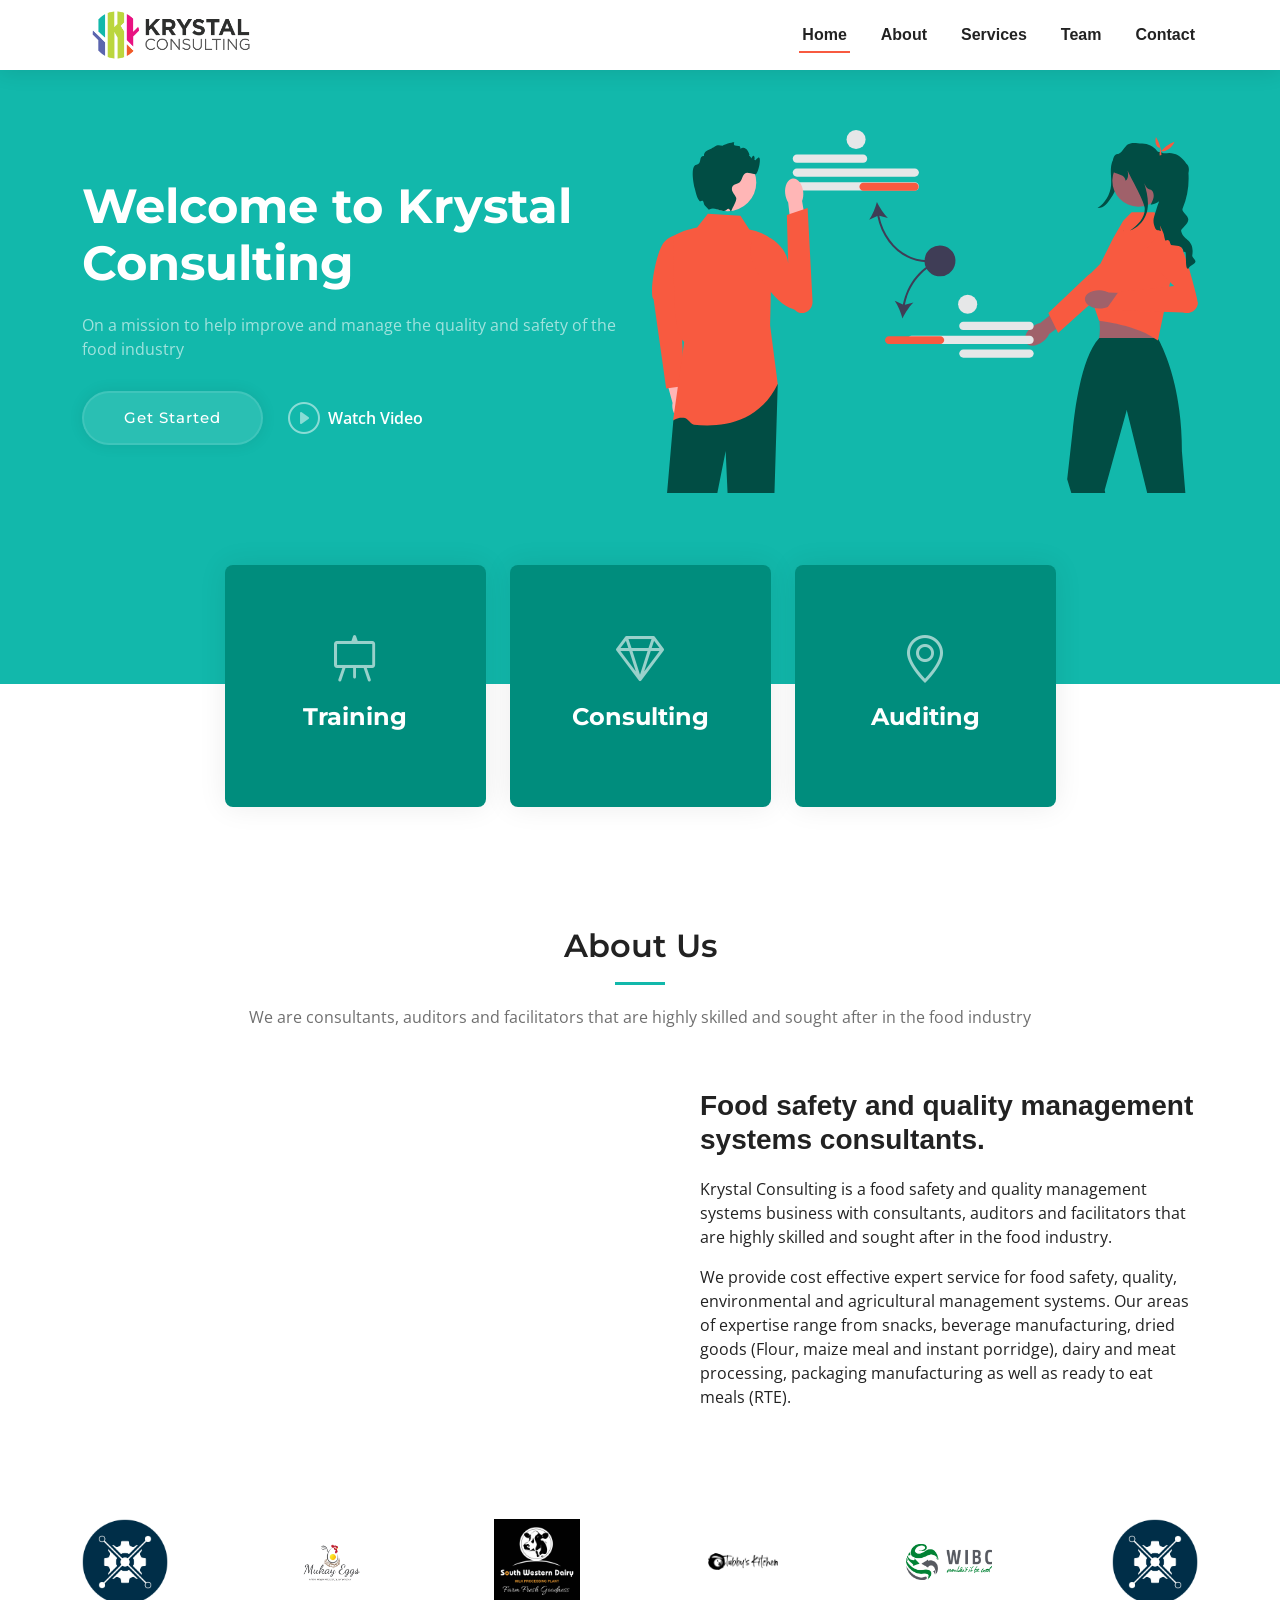
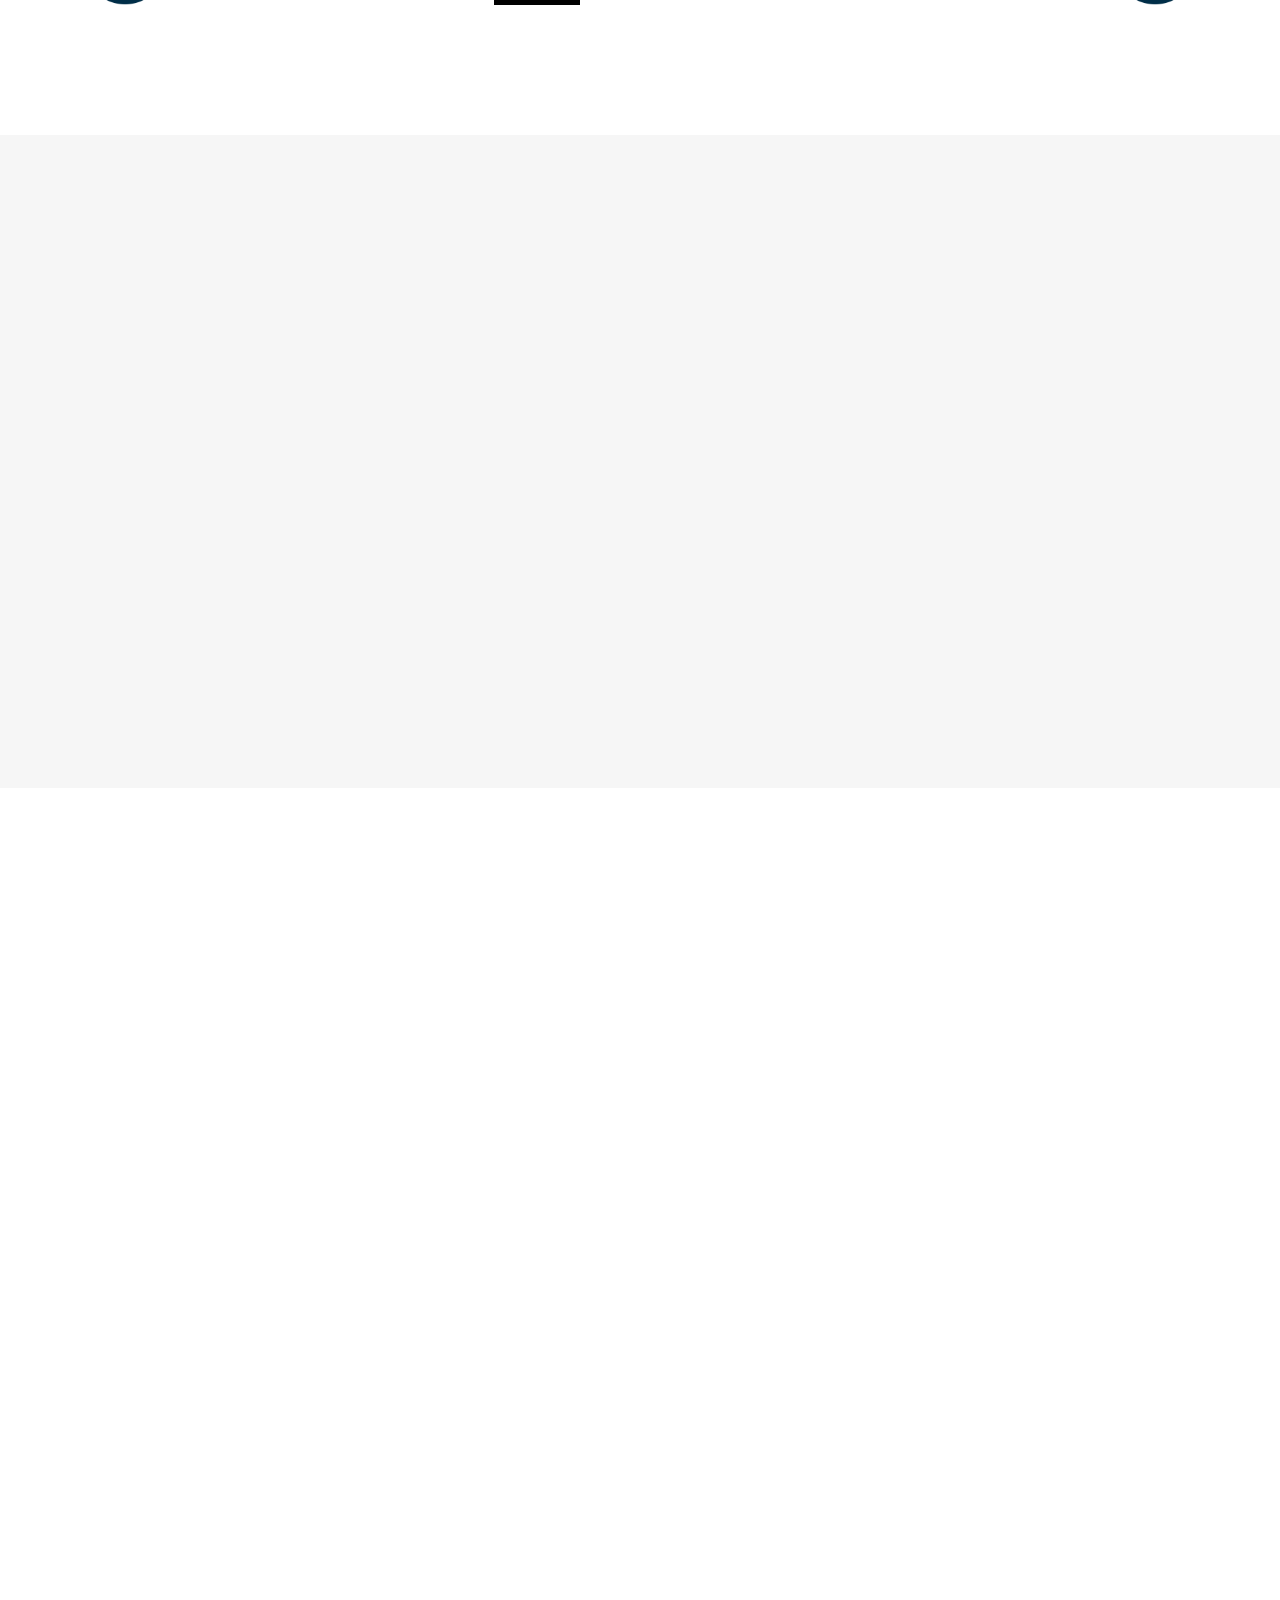
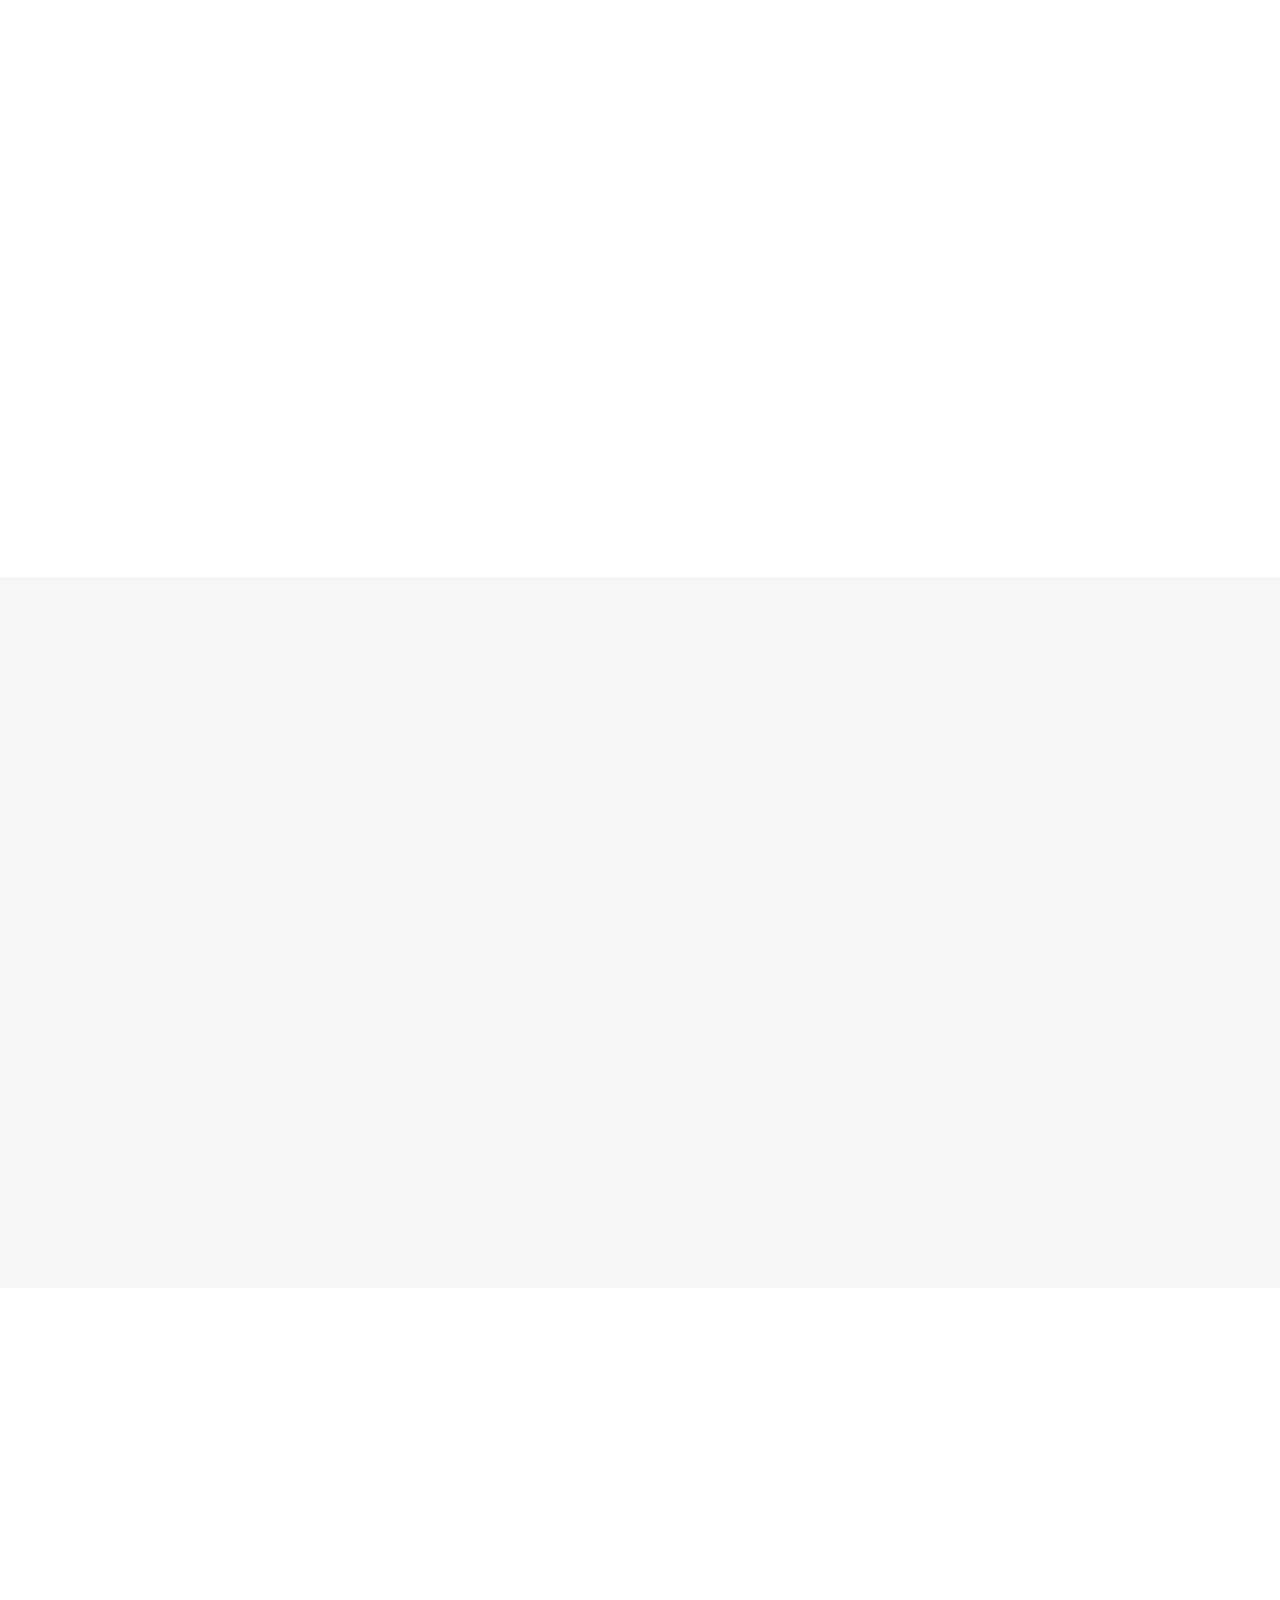
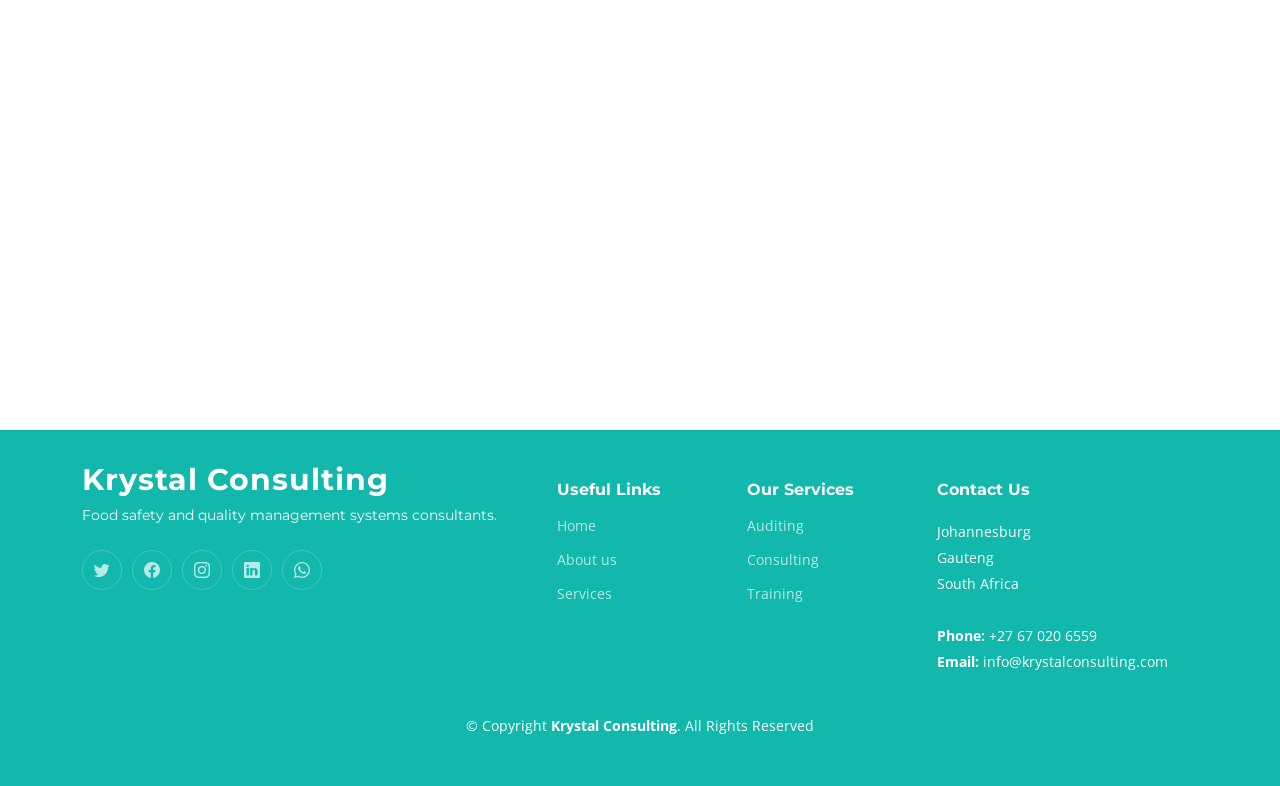
==== commit 11a70dc2: "client updates" ====
--- a/index.html
+++ b/index.html
@@ -163,25 +163,12 @@
           <div class="col-lg-6">
             <div class="content ps-0 ps-lg-5">
               <h3>Food safety and quality management systems consultants.</h3>
-              <p class="fst-italic">
-                WE PROVIDE COST EFFECTIVE EXPERT SERVICE FOR FOOD SAFETY, QUALITY, ENVIRONMENTAL AND AGRICULTURAL MANAGEMENT SYSTEMS
-                
-                
+              <p>
+                Krystal Consulting is a food safety and quality management systems business with consultants, auditors and facilitators that are highly skilled and sought after in the food industry.
               </p>
-              <ul>
-                <li><i class="bi bi-check-circle-fill"></i> Customized food safety and quality systems management training.</li>
-                <li><i class="bi bi-check-circle-fill"></i> First and second party audits to assist with readiness.</li>
-                <li><i class="bi bi-check-circle-fill"></i> Expert professionals that will assist with any food safety and quality related query.</li>
-              </ul>
-              <!-- <p>
-                Ullamco laboris nisi ut aliquip ex ea commodo consequat. Duis aute irure dolor in reprehenderit in voluptate
-                velit esse cillum dolore eu fugiat nulla pariatur. Excepteur sint occaecat cupidatat non proident
-              </p> -->
-
-              <!-- <div class="position-relative mt-4">
-                <img src="assets/img/about-2.jpg" class="img-fluid rounded-4" alt="">
-                <a href="https://www.youtube.com/watch?v=LXb3EKWsInQ" class="glightbox play-btn"></a>
-              </div> -->
+              <p>
+                We provide cost effective expert service for food safety, quality, environmental and agricultural management systems. Our areas of expertise range from snacks, beverage manufacturing, dried goods (Flour, maize meal and instant porridge), dairy and meat processing, packaging manufacturing as well as ready to eat meals (RTE).
+              </p>              
             </div>
           </div>
         </div>
@@ -195,14 +182,14 @@
 
         <div class="clients-slider swiper">
           <div class="swiper-wrapper align-items-center">
-            <div class="swiper-slide"><img src="assets/img/clients/client-1.png" class="img-fluid" alt=""></div>
-            <div class="swiper-slide"><img src="assets/img/clients/client-2.png" class="img-fluid" alt=""></div>
-            <div class="swiper-slide"><img src="assets/img/clients/client-3.png" class="img-fluid" alt=""></div>
-            <div class="swiper-slide"><img src="assets/img/clients/client-4.png" class="img-fluid" alt=""></div>
-            <div class="swiper-slide"><img src="assets/img/clients/client-5.png" class="img-fluid" alt=""></div>
-            <div class="swiper-slide"><img src="assets/img/clients/client-6.png" class="img-fluid" alt=""></div>
-            <div class="swiper-slide"><img src="assets/img/clients/client-7.png" class="img-fluid" alt=""></div>
-            <div class="swiper-slide"><img src="assets/img/clients/client-8.png" class="img-fluid" alt=""></div>
+            <div class="swiper-slide"><img src="assets/img/clients/hbp.png" class="img-fluid" alt=""></div>
+            <div class="swiper-slide"><img src="assets/img/clients/Mukay-Eggs.png" class="img-fluid" alt=""></div>
+            <div class="swiper-slide"><img src="assets/img/clients/South Western Diary - Logo (3).jpg" class="img-fluid" alt=""></div>
+            <div class="swiper-slide"><img src="assets/img/clients/tubby.png" class="img-fluid" alt=""></div>
+            <div class="swiper-slide"><img src="assets/img/clients/wibc.png" class="img-fluid" alt=""></div>
+            <!-- <div class="swiper-slide"><img src="assets/img/clients/client-6.png" class="img-fluid" alt=""></div> -->
+            <!-- <div class="swiper-slide"><img src="assets/img/clients/client-7.png" class="img-fluid" alt=""></div> -->
+            <!-- <div class="swiper-slide"><img src="assets/img/clients/client-8.png" class="img-fluid" alt=""></div> -->
           </div>
         </div>
 
@@ -215,21 +202,21 @@
 
         <div class="row gy-4 align-items-center">
 
+          <!-- <div class="col-lg-6">
+            <img src="assets/img/stats-img.svg" alt="" class="img-fluid">
+          </div> -->
+
           <div class="col-lg-6">
-            <img src="assets/img/stats-img.svg" alt="" class="img-fluid">
-          </div>
-
-          <div class="col-lg-6">
-
-            <div class="stats-item d-flex align-items-center">
+
+            <!-- <div class="stats-item d-flex align-items-center">
               <span data-purecounter-start="0" data-purecounter-end="232" data-purecounter-duration="1" class="purecounter"></span>
               <p><strong>Happy Clients</strong> assisted</p>
-            </div><!-- End Stats Item -->
-
-            <div class="stats-item d-flex align-items-center">
+            </div> --><!-- End Stats Item -->
+
+            <!-- <div class="stats-item d-flex align-items-center">
               <span data-purecounter-start="0" data-purecounter-end="521" data-purecounter-duration="1" class="purecounter"></span>
               <p><strong>Projects</strong> completed</p>
-            </div><!-- End Stats Item -->
+            </div> --><!-- End Stats Item -->
 
             <!-- <div class="stats-item d-flex align-items-center">
               <span data-purecounter-start="0" data-purecounter-end="453" data-purecounter-duration="1" class="purecounter"></span>
@@ -305,10 +292,10 @@
     <section id="testimonials" class="testimonials">
       <div class="container" data-aos="fade-up">
 
-        <div class="section-header">
+        <!-- <div class="section-header">
           <h2>Testimonials</h2>
           <p>A word from a few of our happy clients.</p>
-        </div>
+        </div> -->
 
         <div class="slides-3 swiper" data-aos="fade-up" data-aos-delay="100">
           <div class="swiper-wrapper">
@@ -401,7 +388,7 @@
               </div>
             </div> --><!-- End testimonial item -->
 
-            <div class="swiper-slide">
+            <!-- <div class="swiper-slide">
               <div class="testimonial-wrap">
                 <div class="testimonial-item">
                   <div class="d-flex align-items-center">
@@ -421,10 +408,10 @@
                   </p>
                 </div>
               </div>
-            </div><!-- End testimonial item -->
-
-          </div>
-          <div class="swiper-pagination"></div>
+            </div> --><!-- End testimonial item -->
+
+          </div>
+          <!-- <div class="swiper-pagination"></div> -->
         </div>
 
       </div>
@@ -676,7 +663,7 @@
                 <i class="bi bi-envelope flex-shrink-0"></i>
                 <div>
                   <h4>Email:</h4>
-                  <p>tamsin.davids@krystalconsulting.com</p>
+                  <p>info@krystalconsulting.com</p>
                 </div>
               </div><!-- End Info Item -->
 
@@ -777,7 +764,7 @@
             Gauteng<br>
             South Africa <br><br>
             <strong>Phone:</strong> +27 67 020 6559<br>
-            <strong>Email:</strong> tamsin.davids@krystalconsulting.com<br>
+            <strong>Email:</strong> info@krystalconsulting.com<br>
           </p>
 
         </div>
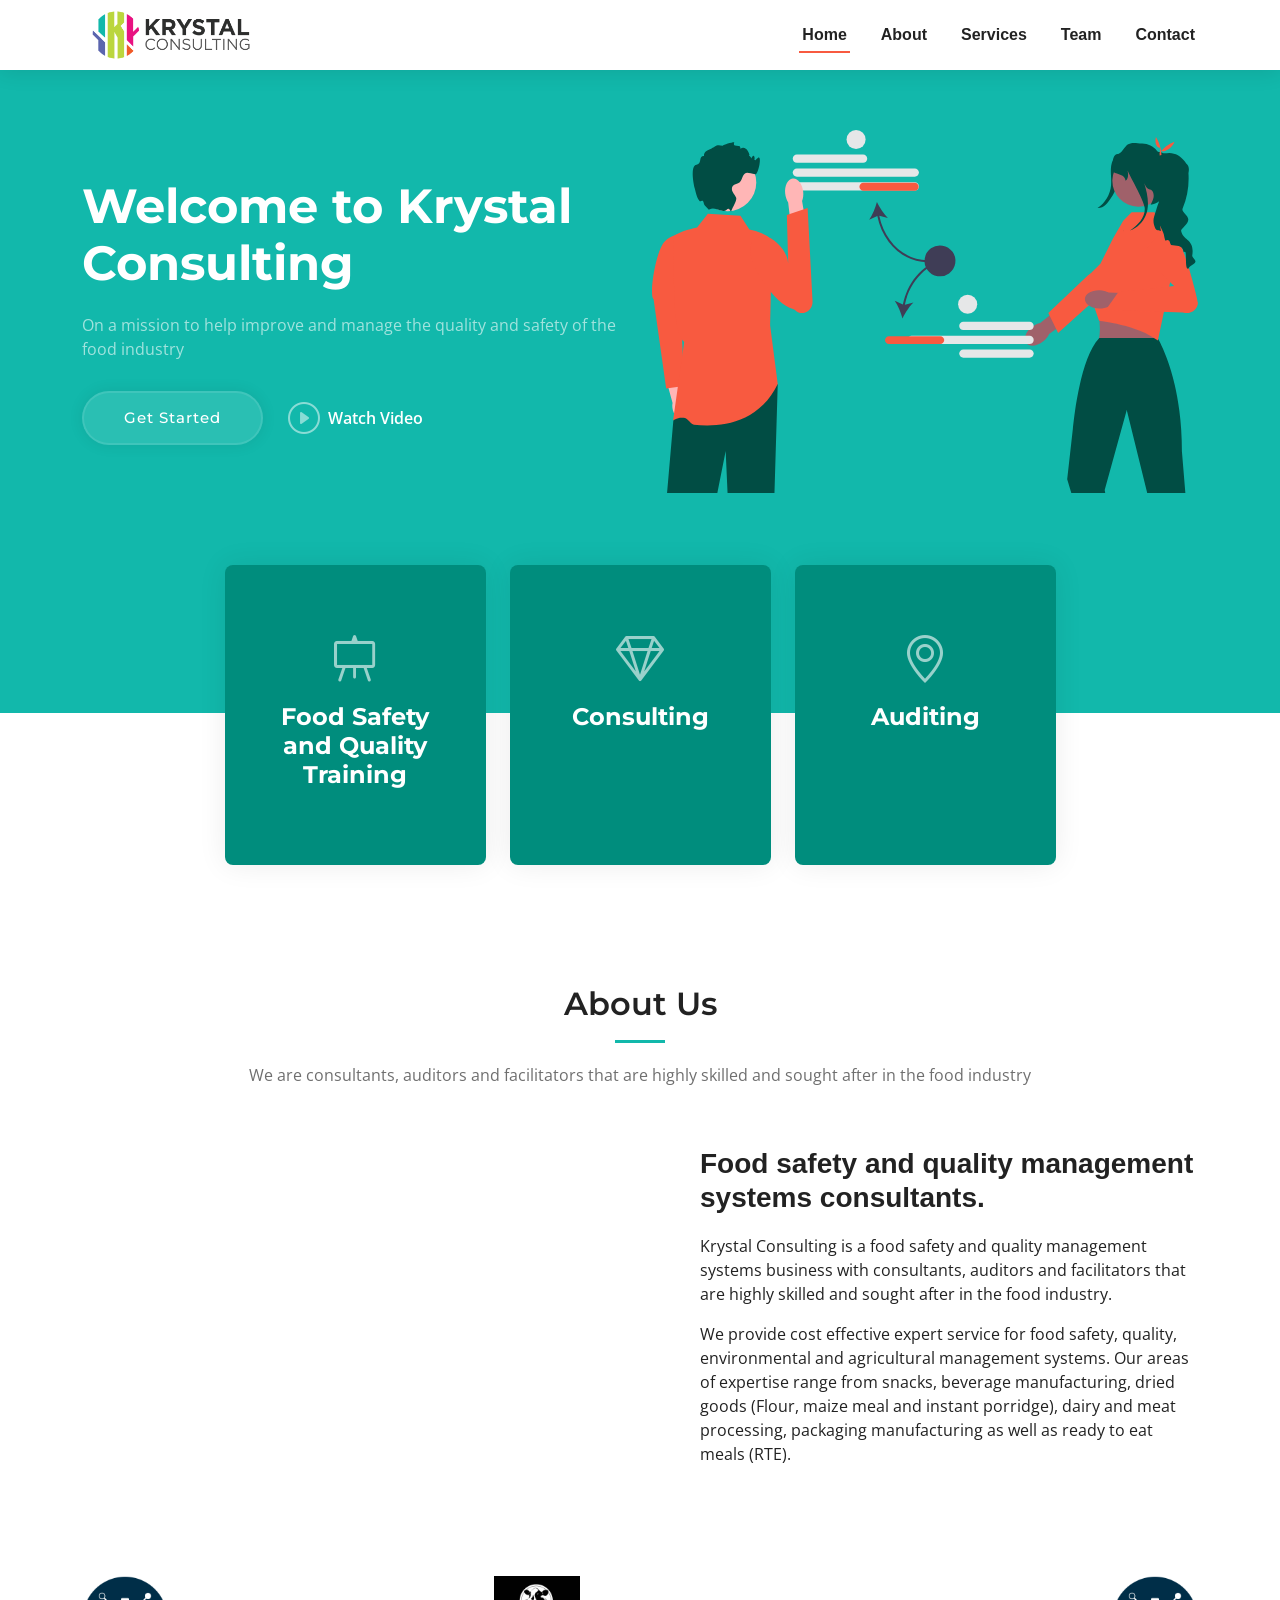
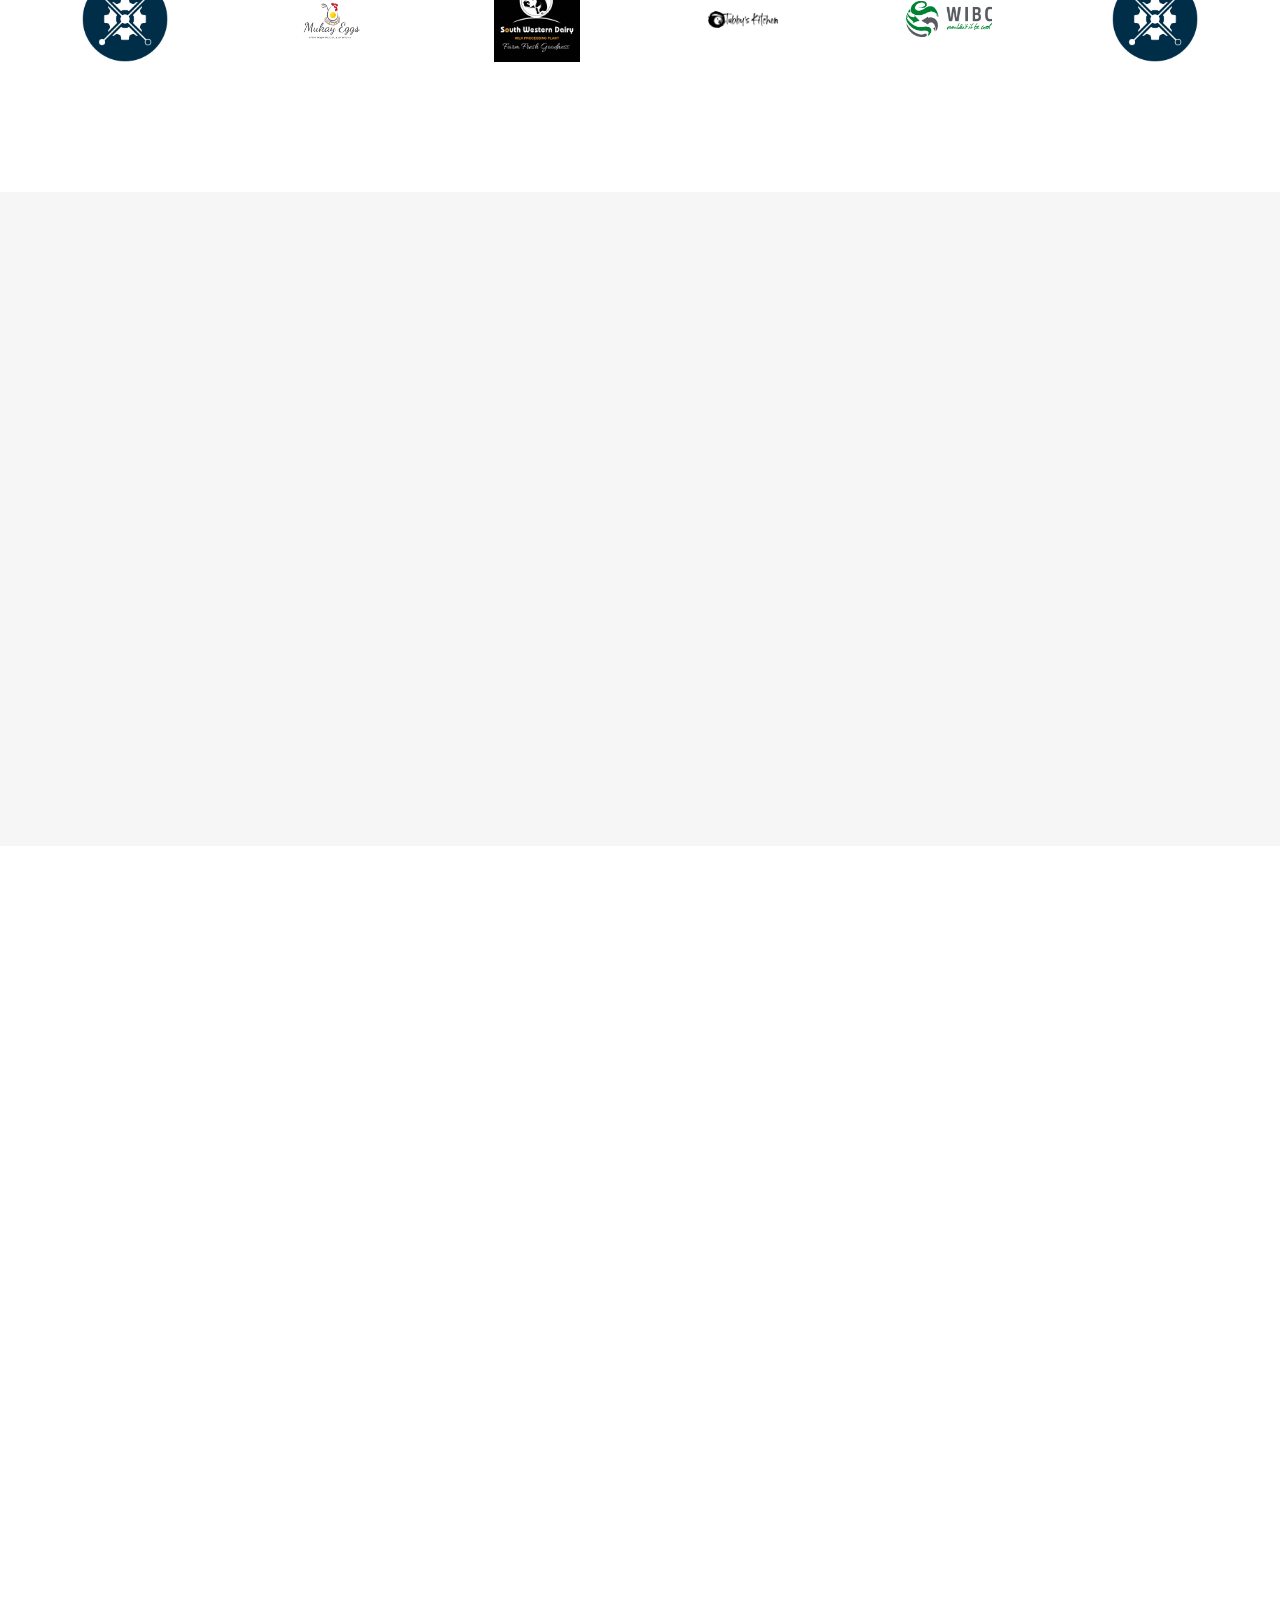
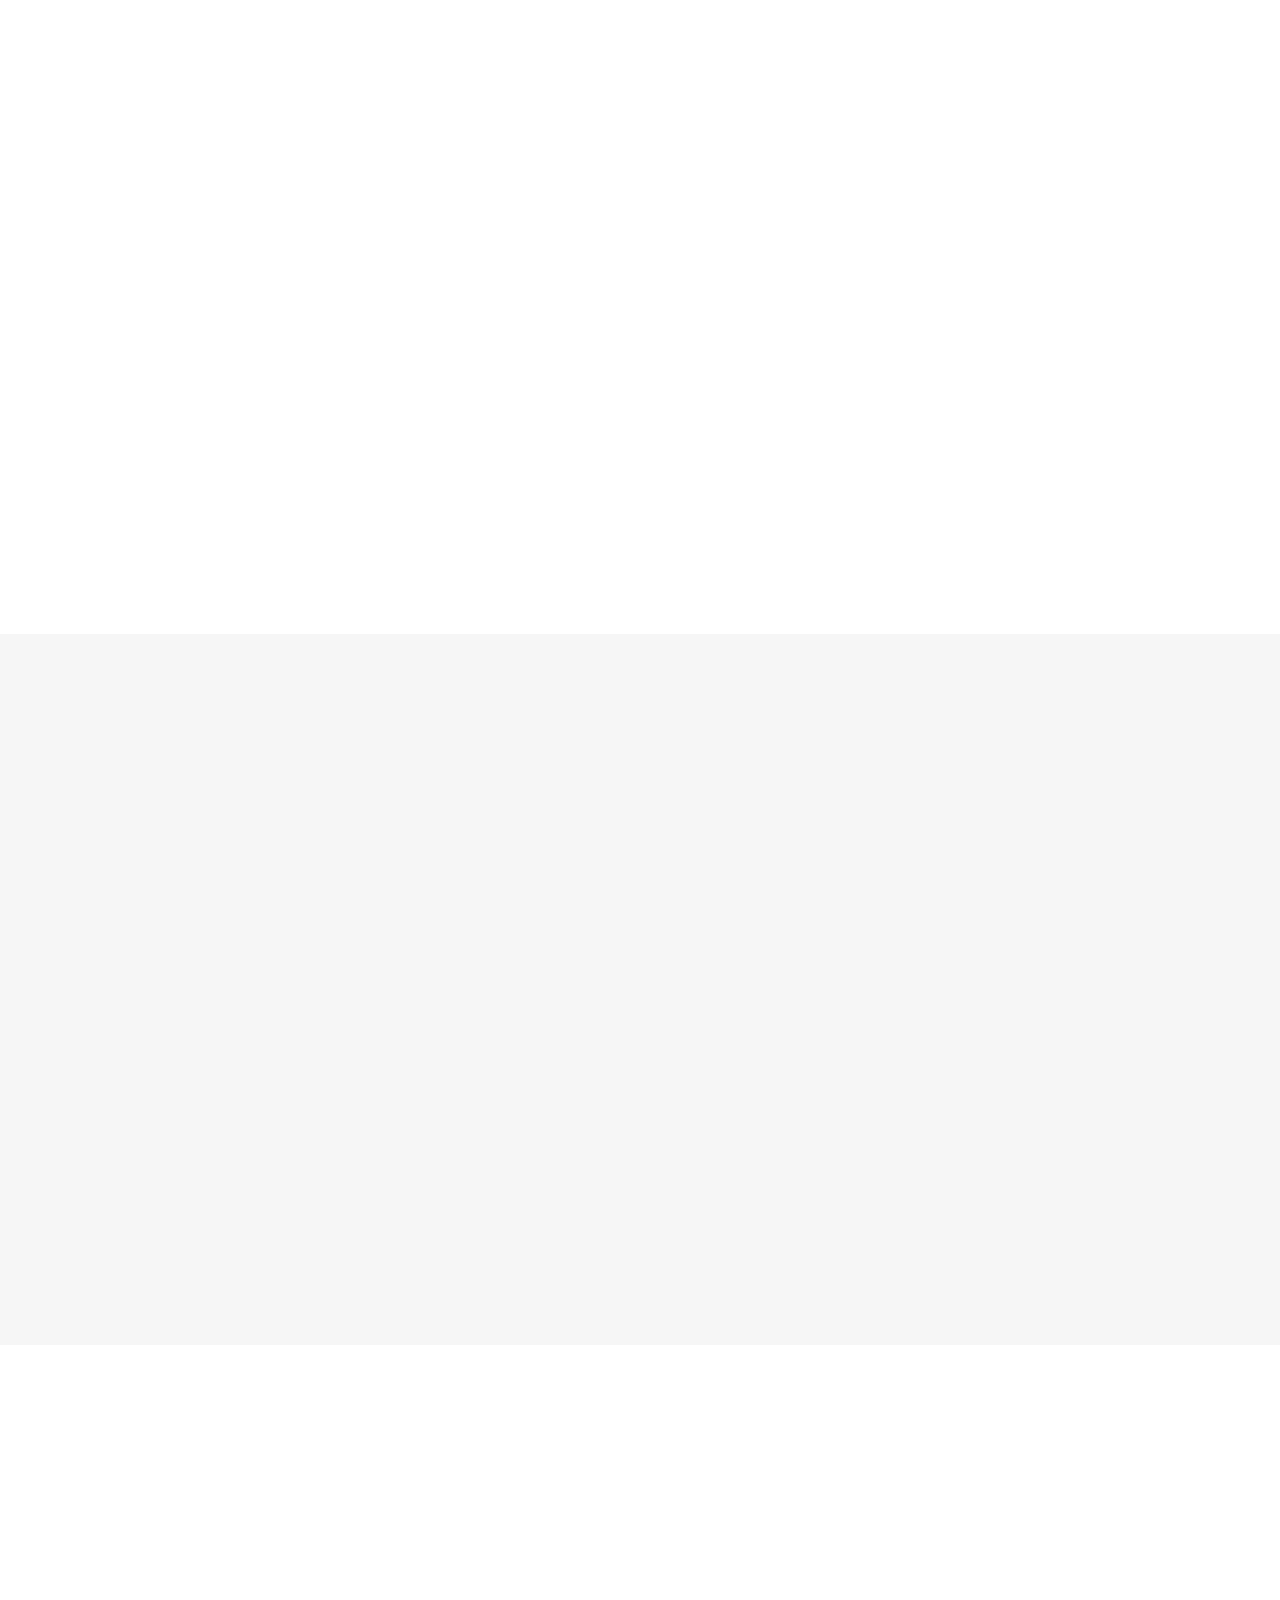
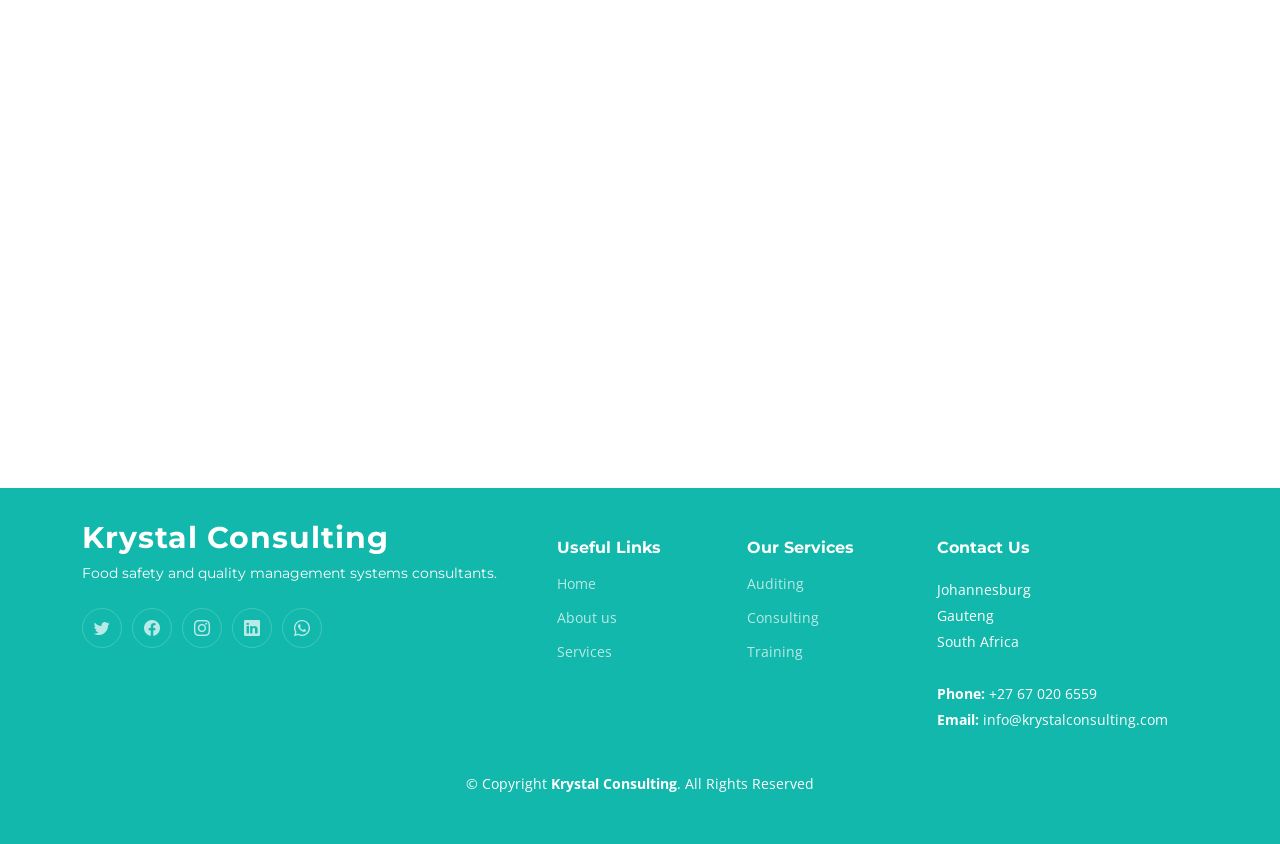
==== commit 781d0563: "minor change" ====
--- a/index.html
+++ b/index.html
@@ -103,7 +103,7 @@
           <div class="col-xl-3 col-md-6" data-aos="fade-up" data-aos-delay="100">
             <div class="icon-box">
               <div class="icon"><i class="bi bi-easel"></i></div>
-              <h4 class="title"><a href="" class="stretched-link">Training</a></h4>
+              <h4 class="title"><a href="" class="stretched-link">Food Safety and Quality Training</a></h4>
             </div>
           </div>
           <!--End Icon Box -->
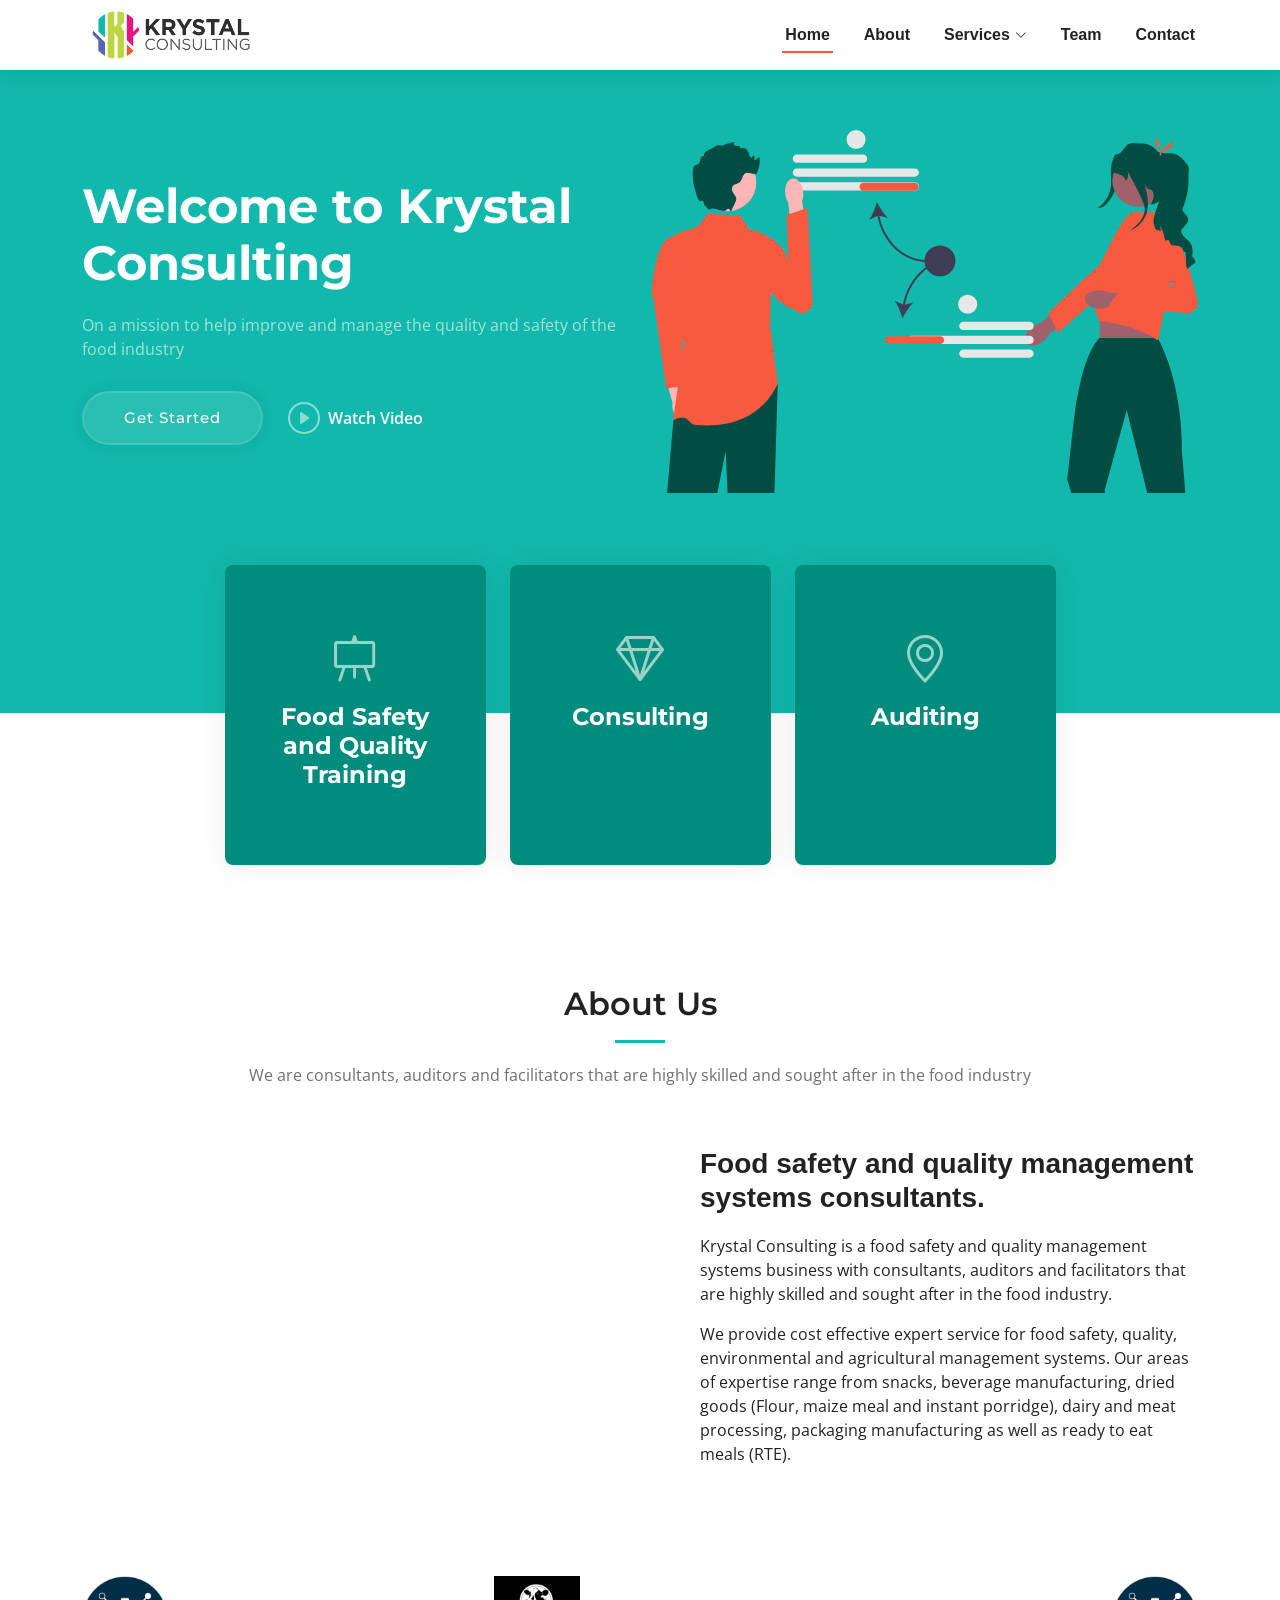
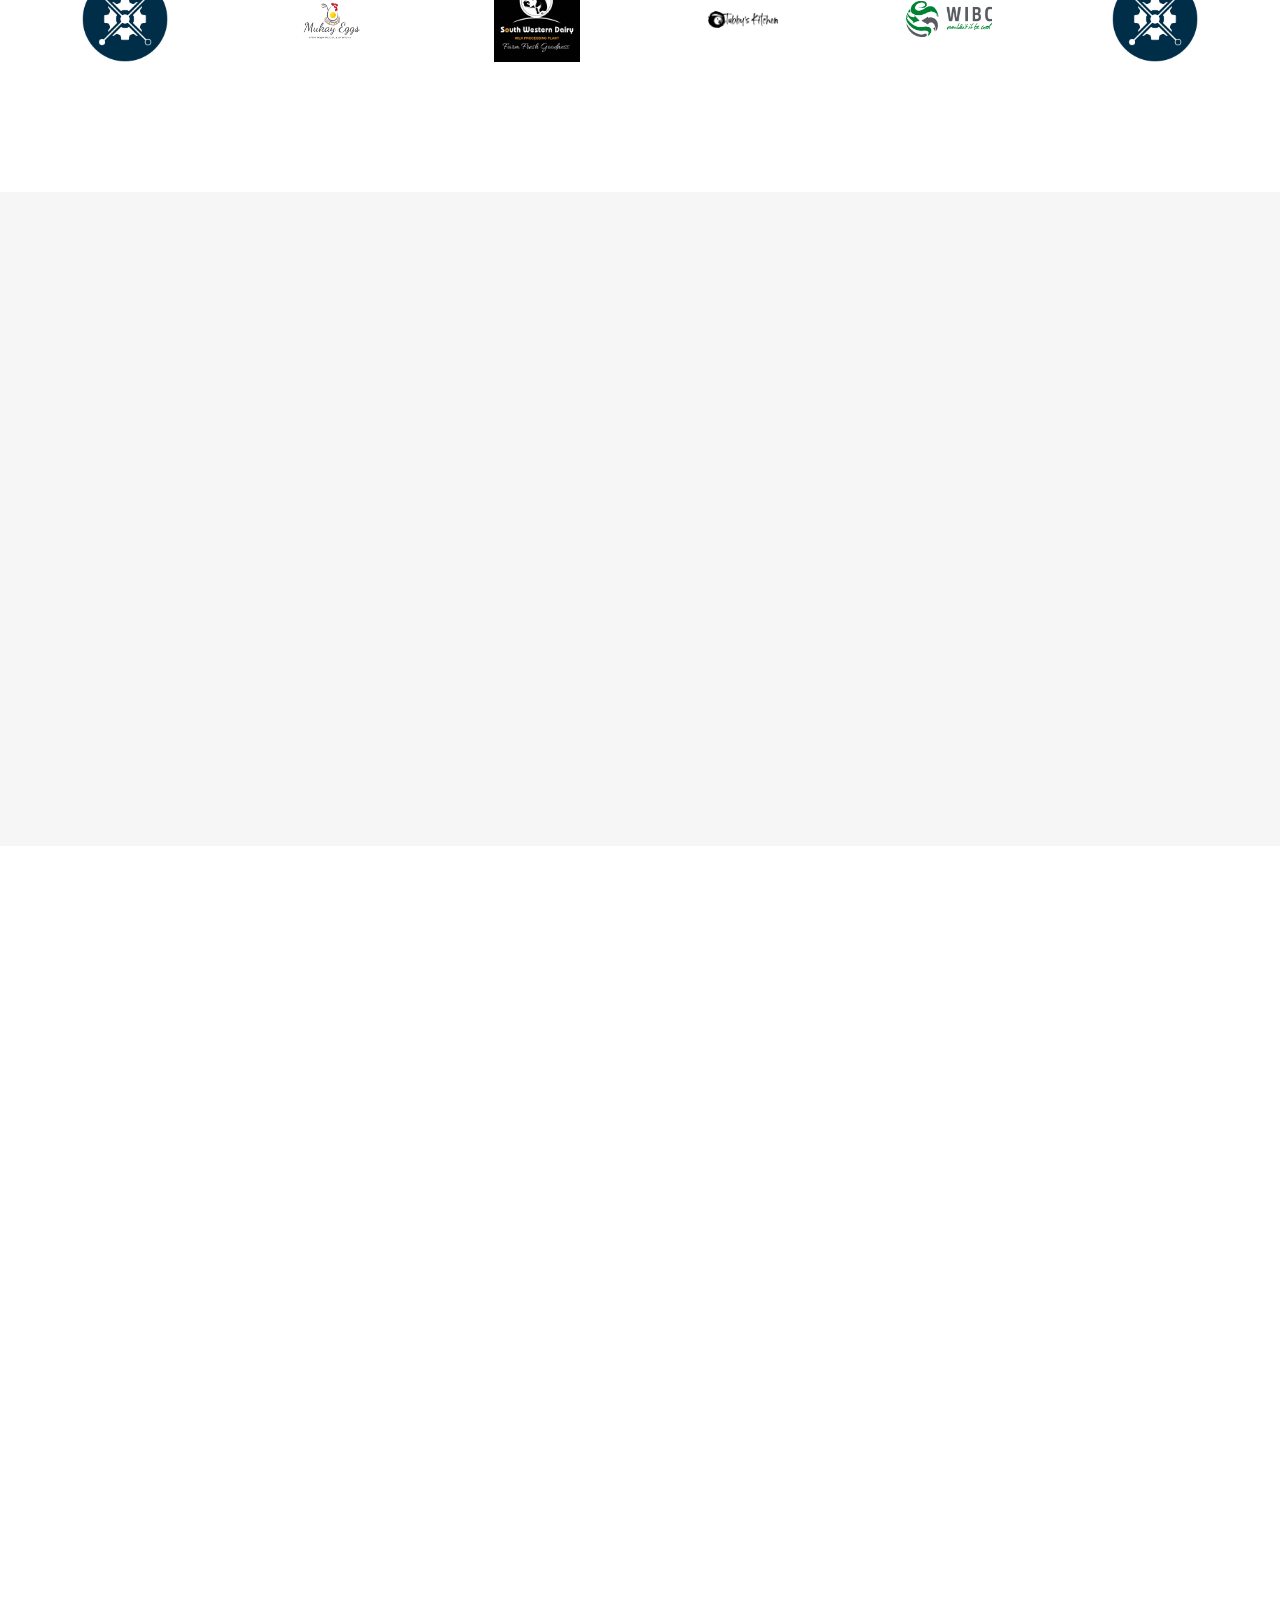
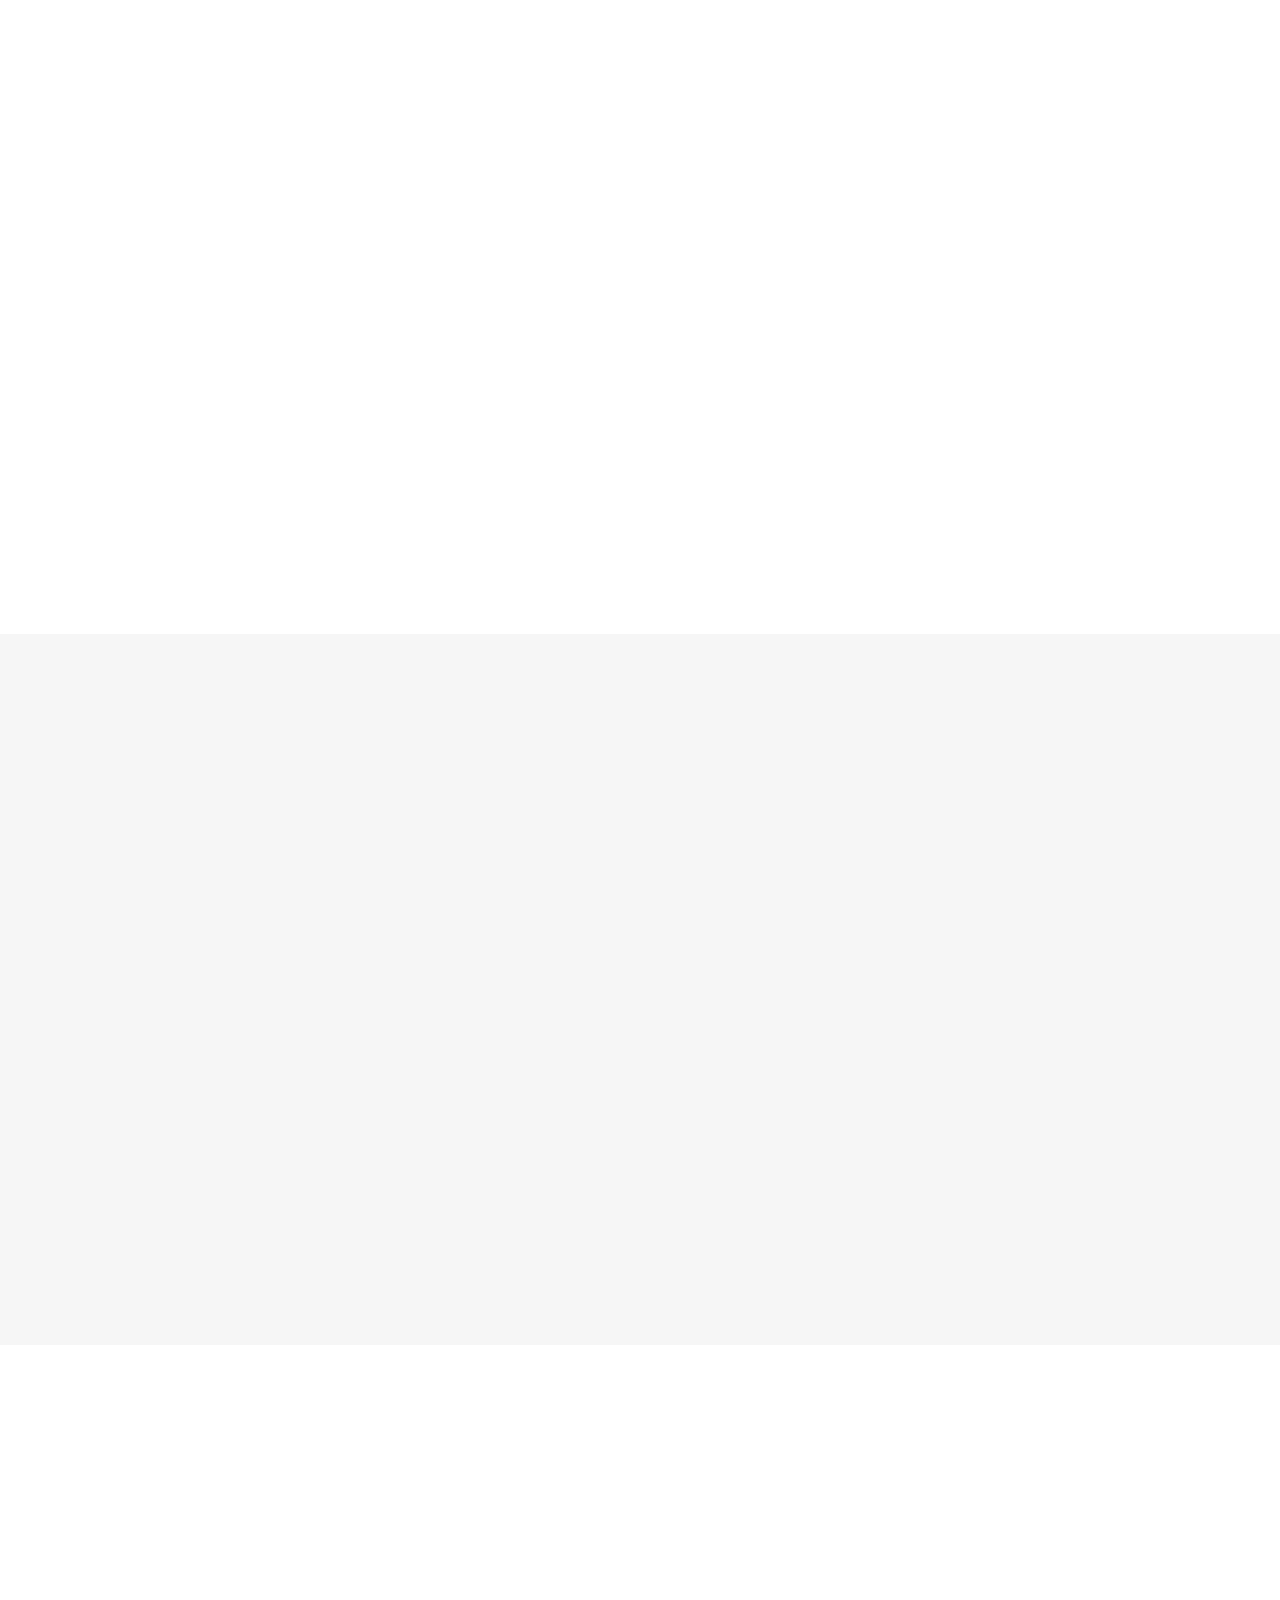
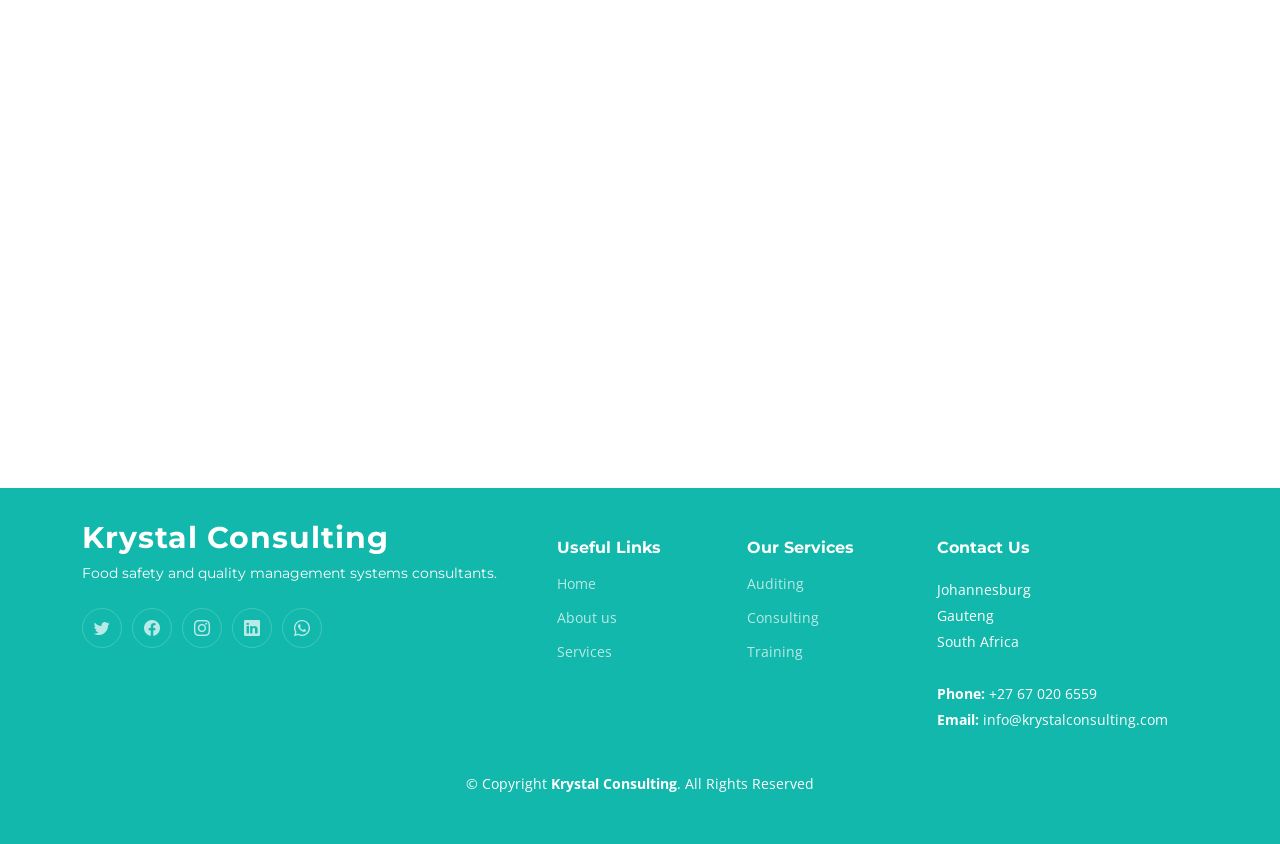
==== commit c5755a11: "added services page" ====
--- a/index.html
+++ b/index.html
@@ -46,7 +46,14 @@
         <ul>
           <li><a href="#hero">Home</a></li>
           <li><a href="#about">About</a></li>
-          <li><a href="#services">Services</a></li>
+          <!-- <li><a href="#services">Services</a></li> -->
+          <li class="dropdown"><a href="#services"><span>Services</span> <i class="bi bi-chevron-down dropdown-indicator"></i></a>
+            <ul>
+              <li><a href="services.html#auditing">Auditing</a></li>
+              <li><a href="services.html#consulting">Consulting</a></li>
+              <li><a href="services.html#training">Training</a></li>
+            </ul>
+          </li>
           <!-- <li><a href="#portfolio">Portfolio</a></li> -->
           <li><a href="#team">Team</a></li>
           <!-- <li><a href="blog.html">Blog</a></li> -->
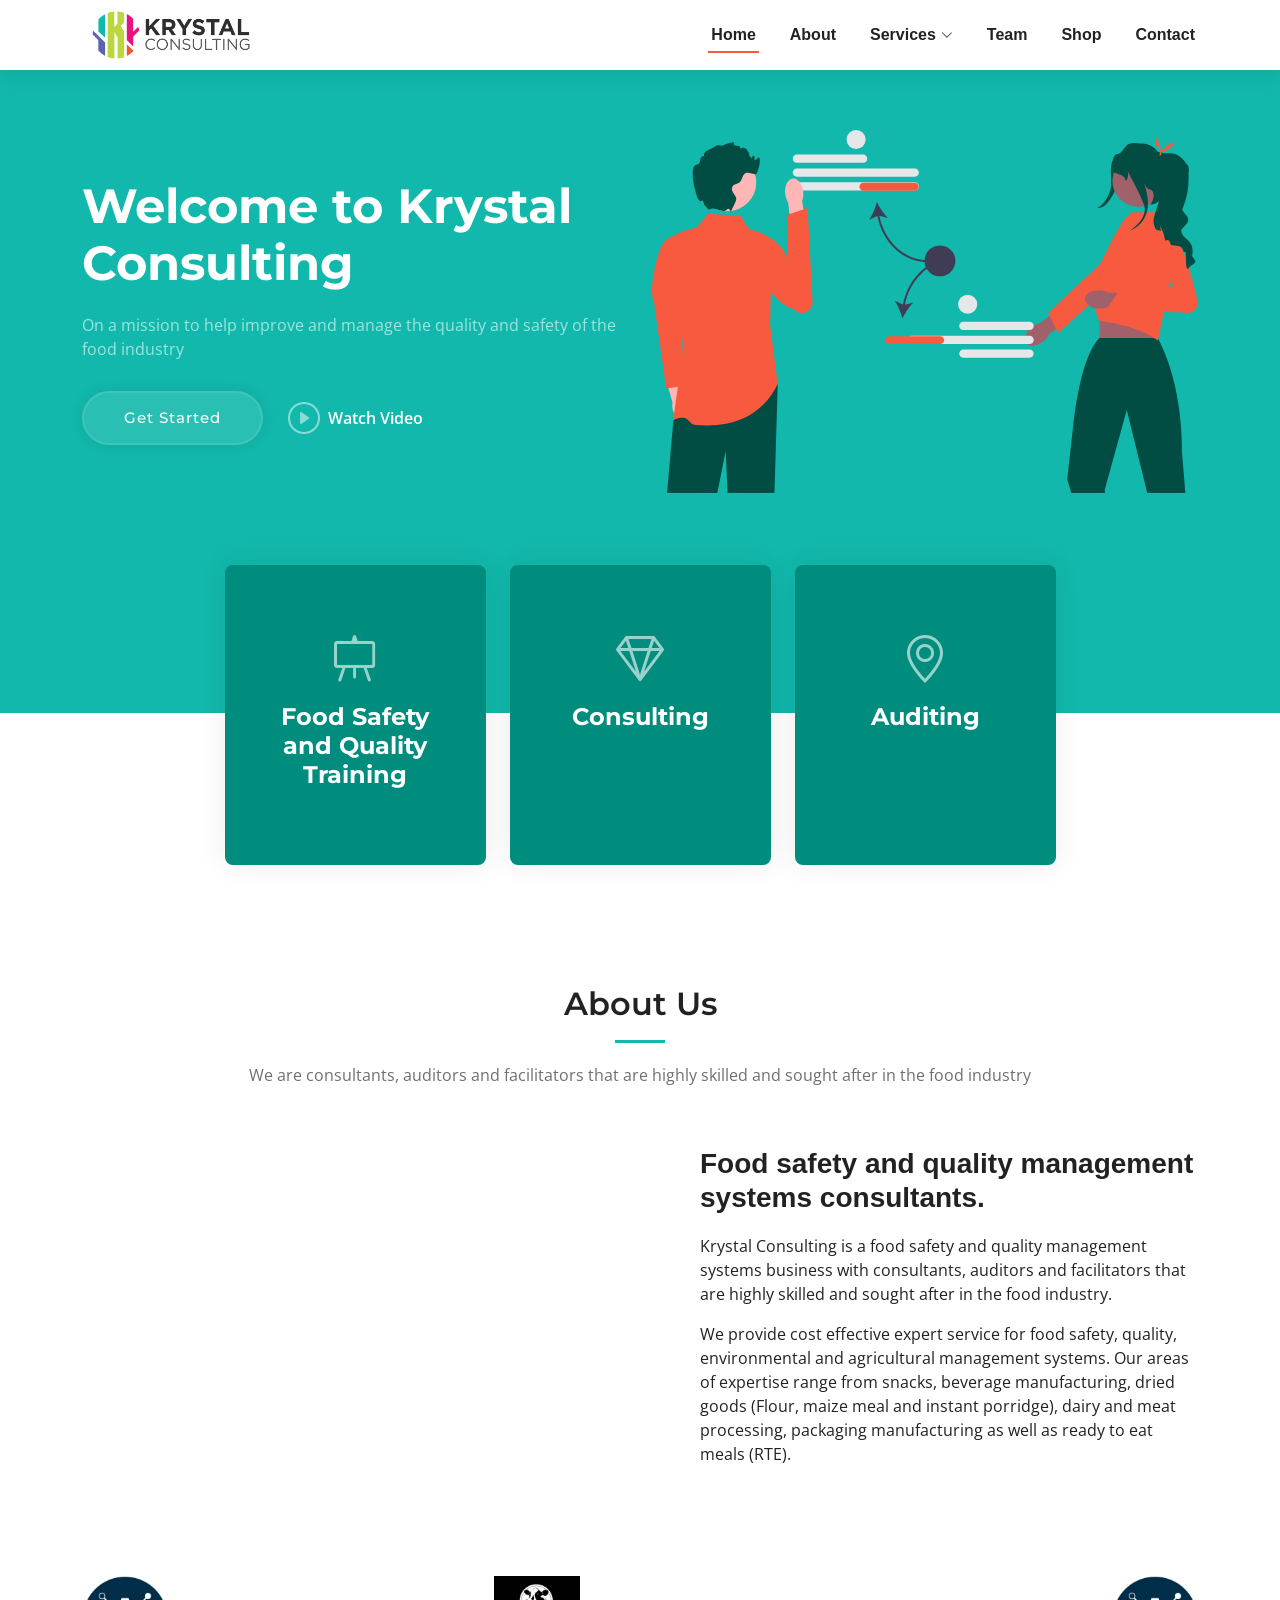
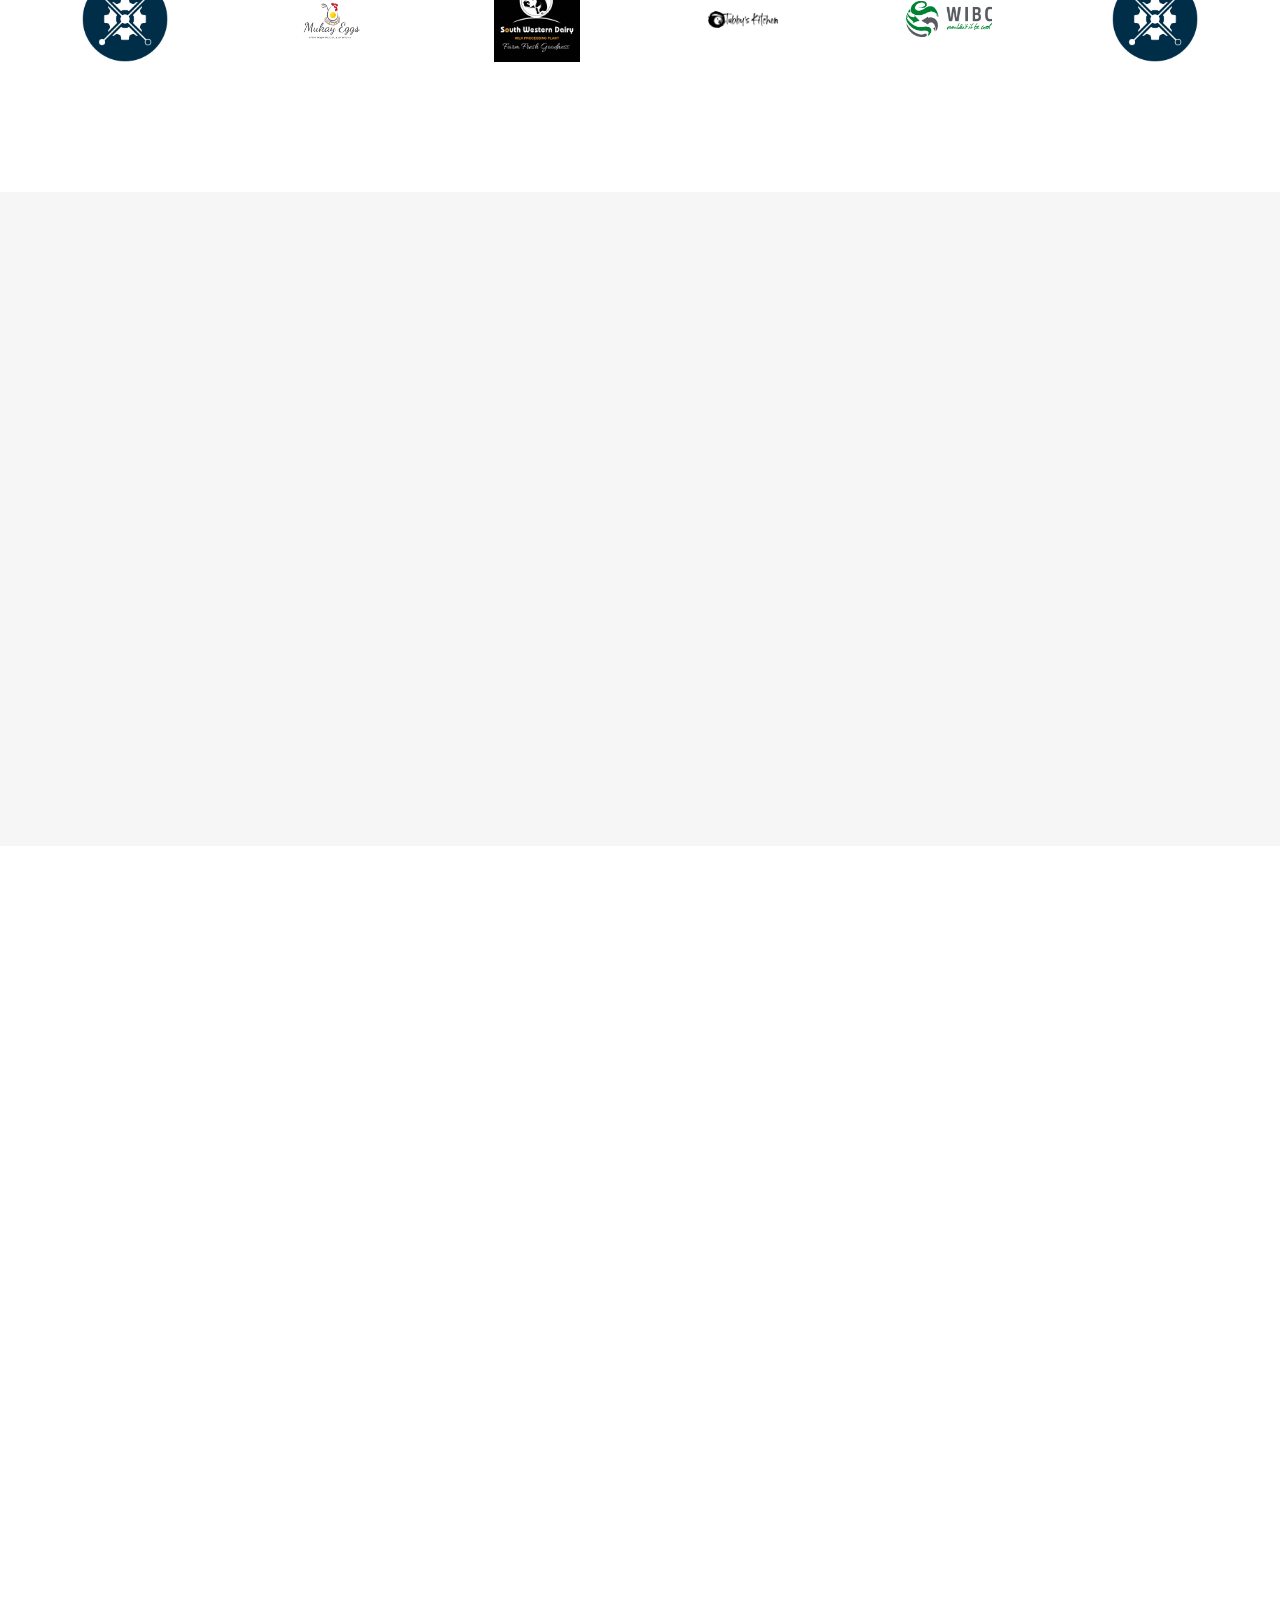
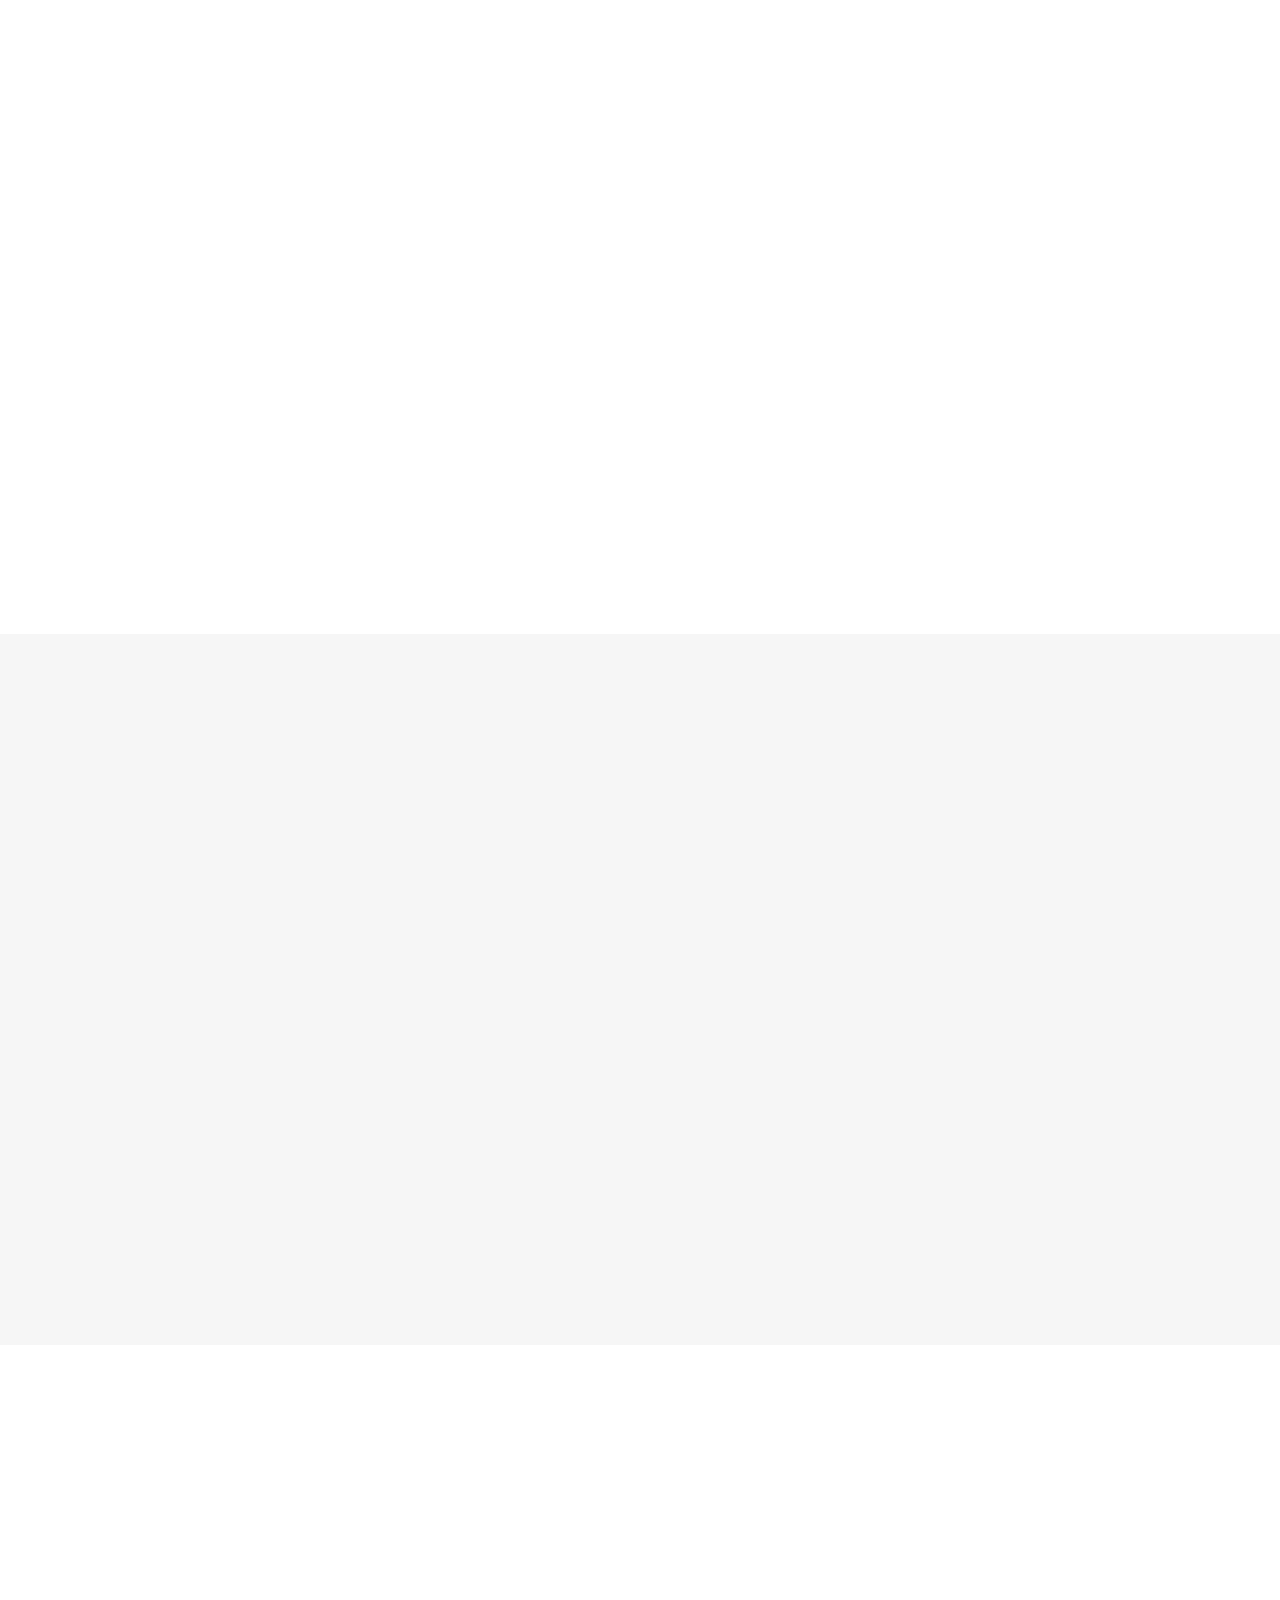
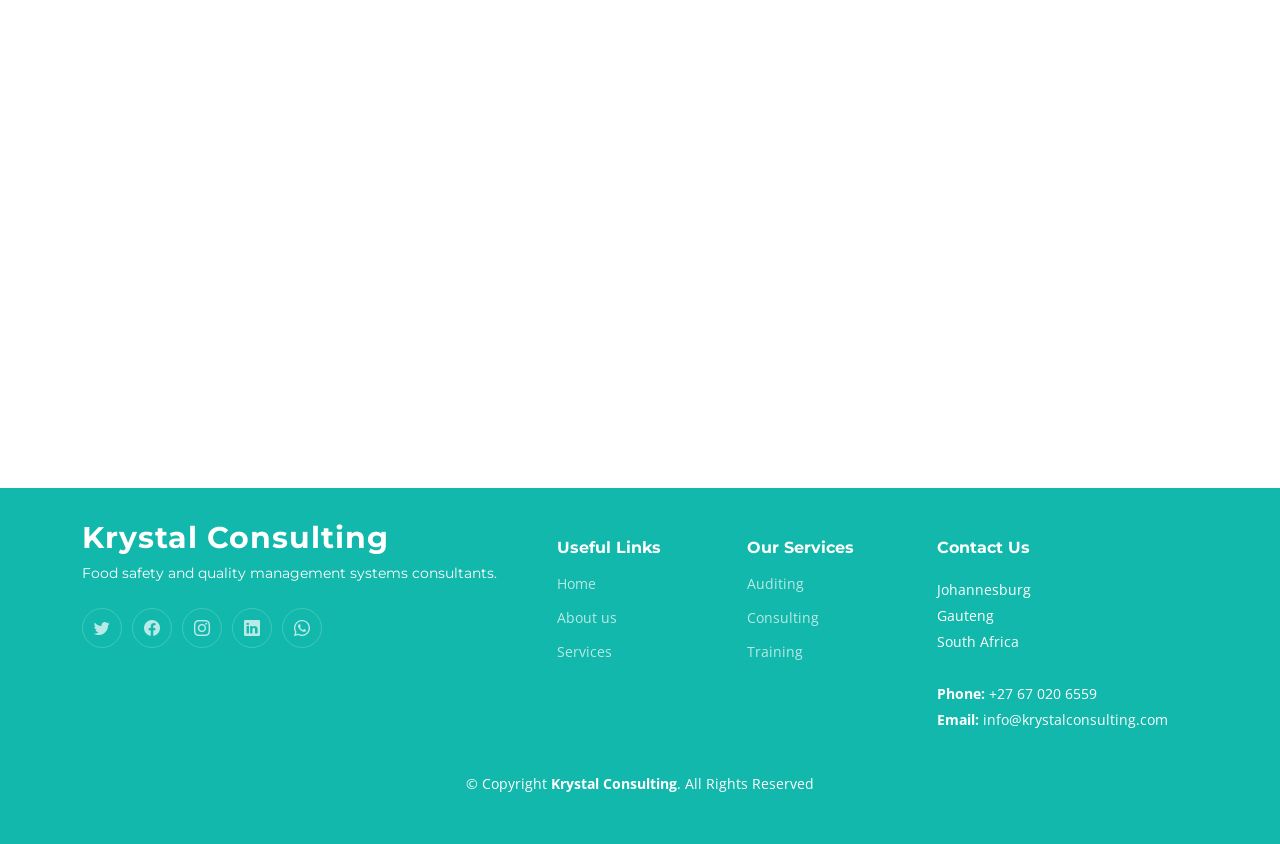
==== commit cc6b83b0: "services and shop pages added" ====
--- a/index.html
+++ b/index.html
@@ -56,7 +56,7 @@
           </li>
           <!-- <li><a href="#portfolio">Portfolio</a></li> -->
           <li><a href="#team">Team</a></li>
-          <!-- <li><a href="blog.html">Blog</a></li> -->
+          <li><a href="shop.html">Shop</a></li>
           <!-- <li class="dropdown"><a href="#"><span>Drop Down</span> <i class="bi bi-chevron-down dropdown-indicator"></i></a>
             <ul>
               <li><a href="#">Drop Down 1</a></li>
--- a/assets/css/main.css
+++ b/assets/css/main.css
@@ -0,0 +1,2708 @@
+/* Fonts */
+:root {
+  --font-default: "Open Sans", system-ui, -apple-system, "Segoe UI", Roboto, "Helvetica Neue", Arial, "Noto Sans", "Liberation Sans", sans-serif, "Apple Color Emoji", "Segoe UI Emoji", "Segoe UI Symbol", "Noto Color Emoji";
+  --font-primary: "Montserrat", sans-serif;
+  --font-secondary: "Poppins", sans-serif;
+}
+
+/* Colors */
+:root {
+  --color-default: #222222;
+  --color-primary: #12B8AB;
+  --color-secondary: #f85a40;
+  --color-white: #FFF;
+}
+
+/* Smooth scroll behavior */
+:root {
+  scroll-behavior: smooth;
+}
+
+/*--------------------------------------------------------------
+# General
+--------------------------------------------------------------*/
+body {
+  font-family: var(--font-default);
+  color: var(--color-default);
+}
+
+a {
+  color: var(--color-primary);
+  text-decoration: none;
+}
+
+a:hover {
+  color: #00b6a1;
+  text-decoration: none;
+}
+
+h1,
+h2,
+h3,
+h4,
+h5,
+h6 {
+  font-family: var(--font-primary);
+}
+
+/*--------------------------------------------------------------
+# Sections & Section Header
+--------------------------------------------------------------*/
+section {
+  padding: 60px 0;
+  overflow: hidden;
+}
+
+.sections-bg {
+  background-color: #f6f6f6;
+}
+
+.section-header {
+  text-align: center;
+  padding-bottom: 60px;
+}
+
+.section-header h2 {
+  font-size: 32px;
+  font-weight: 600;
+  margin-bottom: 20px;
+  padding-bottom: 20px;
+  position: relative;
+}
+
+.section-header h2:after {
+  content: "";
+  position: absolute;
+  display: block;
+  width: 50px;
+  height: 3px;
+  background: var(--color-primary);
+  left: 0;
+  right: 0;
+  bottom: 0;
+  margin: auto;
+}
+
+.section-header p {
+  margin-bottom: 0;
+  color: #6f6f6f;
+}
+
+/*--------------------------------------------------------------
+# Breadcrumbs
+--------------------------------------------------------------*/
+.breadcrumbs .page-header {
+  padding: 60px 0 60px 0;
+  min-height: 20vh;
+  position: relative;
+  background-color: var(--color-primary);
+}
+
+.breadcrumbs .page-header h2 {
+  font-size: 56px;
+  font-weight: 500;
+  color: #fff;
+  font-family: var(--font-secondary);
+}
+
+.breadcrumbs .page-header p {
+  color: rgba(255, 255, 255, 0.8);
+}
+
+.breadcrumbs nav {
+  background-color: #f6f6f6;
+  padding: 20px 0;
+}
+
+.breadcrumbs nav ol {
+  display: flex;
+  flex-wrap: wrap;
+  list-style: none;
+  margin: 0;
+  padding: 0;
+  font-size: 16px;
+  font-weight: 600;
+  color: var(--color-default);
+}
+
+.breadcrumbs nav ol a {
+  color: var(--color-primary);
+  transition: 0.3s;
+}
+
+.breadcrumbs nav ol a:hover {
+  text-decoration: underline;
+}
+
+.breadcrumbs nav ol li+li {
+  padding-left: 10px;
+}
+
+.breadcrumbs nav ol li+li::before {
+  display: inline-block;
+  padding-right: 10px;
+  color: var(--color-secondary);
+  content: "/";
+}
+
+/*--------------------------------------------------------------
+# Scroll top button
+--------------------------------------------------------------*/
+.scroll-top {
+  position: fixed;
+  visibility: hidden;
+  opacity: 0;
+  right: 15px;
+  bottom: -15px;
+  z-index: 99999;
+  background: var(--color-secondary);
+  width: 44px;
+  height: 44px;
+  border-radius: 50px;
+  transition: all 0.4s;
+}
+
+.scroll-top i {
+  font-size: 24px;
+  color: #fff;
+  line-height: 0;
+}
+
+.scroll-top:hover {
+  background: rgba(248, 90, 64, 0.8);
+  color: #fff;
+}
+
+.scroll-top.active {
+  visibility: visible;
+  opacity: 1;
+  bottom: 15px;
+}
+
+/*--------------------------------------------------------------
+# Preloader
+--------------------------------------------------------------*/
+#preloader {
+  position: fixed;
+  inset: 0;
+  z-index: 999999;
+  overflow: hidden;
+  background: #fff;
+  transition: all 0.6s ease-out;
+}
+
+#preloader:before {
+  content: "";
+  position: fixed;
+  top: calc(50% - 30px);
+  left: calc(50% - 30px);
+  border: 6px solid #fff;
+  border-color: var(--color-primary) transparent var(--color-primary) transparent;
+  border-radius: 50%;
+  width: 60px;
+  height: 60px;
+  -webkit-animation: animate-preloader 1.5s linear infinite;
+  animation: animate-preloader 1.5s linear infinite;
+}
+
+@-webkit-keyframes animate-preloader {
+  0% {
+    transform: rotate(0deg);
+  }
+
+  100% {
+    transform: rotate(360deg);
+  }
+}
+
+@keyframes animate-preloader {
+  0% {
+    transform: rotate(0deg);
+  }
+
+  100% {
+    transform: rotate(360deg);
+  }
+}
+
+/*--------------------------------------------------------------
+# Disable aos animation delay on mobile devices
+--------------------------------------------------------------*/
+@media screen and (max-width: 768px) {
+  [data-aos-delay] {
+    transition-delay: 0 !important;
+  }
+}
+
+/*--------------------------------------------------------------
+# Header
+--------------------------------------------------------------*/
+.topbar {
+  background: #00796b;
+  height: 40px;
+  font-size: 14px;
+  transition: all 0.5s;
+  color: #fff;
+  padding: 0;
+}
+
+.topbar .contact-info i {
+  font-style: normal;
+  color: #fff;
+  line-height: 0;
+}
+
+.topbar .contact-info i a,
+.topbar .contact-info i span {
+  padding-left: 5px;
+  color: #fff;
+}
+
+@media (max-width: 575px) {
+
+  .topbar .contact-info i a,
+  .topbar .contact-info i span {
+    font-size: 13px;
+  }
+}
+
+.topbar .contact-info i a {
+  line-height: 0;
+  transition: 0.3s;
+}
+
+.topbar .contact-info i a:hover {
+  color: #fff;
+  text-decoration: underline;
+}
+
+.topbar .social-links a {
+  color: rgba(255, 255, 255, 0.7);
+  line-height: 0;
+  transition: 0.3s;
+  margin-left: 20px;
+}
+
+.topbar .social-links a:hover {
+  color: #fff;
+}
+
+.header {
+  transition: all 0.5s;
+  z-index: 997;
+  height: 90px;
+  background-color: var(--color-white);
+}
+
+.header.sticked {
+  position: fixed;
+  top: 0;
+  right: 0;
+  left: 0;
+  height: 70px;
+  box-shadow: 0px 2px 20px rgba(0, 0, 0, 0.1);
+}
+
+.header .logo img {
+  max-height: 60px;
+  margin-right: 6px;
+}
+
+.header .logo h1 {
+  font-size: 30px;
+  margin: 0;
+  font-weight: 600;
+  letter-spacing: 0.8px;
+  color: #fff;
+  font-family: var(--font-primary);
+}
+
+.header .logo h1 span {
+  color: #f96f59;
+}
+
+.sticked-header-offset {
+  margin-top: 70px;
+}
+
+section {
+  scroll-margin-top: 70px;
+}
+
+/*--------------------------------------------------------------
+# Desktop Navigation
+--------------------------------------------------------------*/
+@media (min-width: 1280px) {
+  .navbar {
+    padding: 0;
+  }
+
+  .navbar ul {
+    margin: 0;
+    padding: 0;
+    display: flex;
+    list-style: none;
+    align-items: center;
+  }
+
+  .navbar li {
+    position: relative;
+  }
+
+  .navbar>ul>li {
+    white-space: nowrap;
+    padding: 10px 0 10px 28px;
+  }
+
+  .navbar a,
+  .navbar a:focus {
+    display: flex;
+    align-items: center;
+    justify-content: space-between;
+    padding: 0 3px;
+    font-family: var(--font-secondary);
+    font-size: 16px;
+    font-weight: 600;
+    color: var(--color-default);
+    white-space: nowrap;
+    transition: 0.3s;
+    position: relative;
+  }
+
+  .navbar a i,
+  .navbar a:focus i {
+    font-size: 12px;
+    line-height: 0;
+    margin-left: 5px;
+  }
+
+  .navbar>ul>li>a:before {
+    content: "";
+    position: absolute;
+    width: 100%;
+    height: 2px;
+    bottom: -6px;
+    left: 0;
+    background-color: var(--color-secondary);
+    visibility: hidden;
+    width: 0px;
+    transition: all 0.3s ease-in-out 0s;
+  }
+
+  .navbar a:hover:before,
+  .navbar li:hover>a:before,
+  .navbar .active:before {
+    visibility: visible;
+    width: 100%;
+  }
+
+  .navbar a:hover,
+  .navbar .active,
+  .navbar .active:focus,
+  .navbar li:hover>a {
+    color: var(--color-default);
+  }
+
+  .navbar .dropdown ul {
+    display: block;
+    position: absolute;
+    left: 28px;
+    top: calc(100% + 30px);
+    margin: 0;
+    padding: 10px 0;
+    z-index: 99;
+    opacity: 0;
+    visibility: hidden;
+    background: #fff;
+    box-shadow: 0px 0px 30px rgba(127, 137, 161, 0.25);
+    transition: 0.3s;
+    border-radius: 4px;
+  }
+
+  .navbar .dropdown ul li {
+    min-width: 200px;
+  }
+
+  .navbar .dropdown ul a {
+    padding: 10px 20px;
+    font-size: 15px;
+    text-transform: none;
+    font-weight: 600;
+    color: #006a5d;
+  }
+
+  .navbar .dropdown ul a i {
+    font-size: 12px;
+  }
+
+  .navbar .dropdown ul a:hover,
+  .navbar .dropdown ul .active:hover,
+  .navbar .dropdown ul li:hover>a {
+    color: var(--color-secondary);
+  }
+
+  .navbar .dropdown:hover>ul {
+    opacity: 1;
+    top: 100%;
+    visibility: visible;
+  }
+
+  .navbar .dropdown .dropdown ul {
+    top: 0;
+    left: calc(100% - 30px);
+    visibility: hidden;
+  }
+
+  .navbar .dropdown .dropdown:hover>ul {
+    opacity: 1;
+    top: 0;
+    left: 100%;
+    visibility: visible;
+  }
+}
+
+@media (min-width: 1280px) and (max-width: 1366px) {
+  .navbar .dropdown .dropdown ul {
+    left: -90%;
+  }
+
+  .navbar .dropdown .dropdown:hover>ul {
+    left: -100%;
+  }
+}
+
+@media (min-width: 1280px) {
+
+  .mobile-nav-show,
+  .mobile-nav-hide {
+    display: none;
+  }
+}
+
+/*--------------------------------------------------------------
+# Mobile Navigation
+--------------------------------------------------------------*/
+@media (max-width: 1279px) {
+  .navbar {
+    position: fixed;
+    top: 0;
+    right: -100%;
+    width: 100%;
+    max-width: 400px;
+    bottom: 0;
+    transition: 0.3s;
+    z-index: 9997;
+  }
+
+  .navbar ul {
+    position: absolute;
+    inset: 0;
+    padding: 50px 0 10px 0;
+    margin: 0;
+    background: rgba(0, 131, 116, 0.9);
+    overflow-y: auto;
+    transition: 0.3s;
+    z-index: 9998;
+  }
+
+  .navbar a,
+  .navbar a:focus {
+    display: flex;
+    align-items: center;
+    justify-content: space-between;
+    padding: 10px 20px;
+    font-family: var(--font-primary);
+    font-size: 15px;
+    font-weight: 600;
+    color: rgba(255, 255, 255, 0.7);
+    white-space: nowrap;
+    transition: 0.3s;
+  }
+
+  .navbar a i,
+  .navbar a:focus i {
+    font-size: 12px;
+    line-height: 0;
+    margin-left: 5px;
+  }
+
+  .navbar a:hover,
+  .navbar .active,
+  .navbar .active:focus,
+  .navbar li:hover>a {
+    color: #fff;
+  }
+
+  .navbar .getstarted,
+  .navbar .getstarted:focus {
+    background: var(--color-primary);
+    padding: 8px 20px;
+    border-radius: 4px;
+    margin: 15px;
+    color: #fff;
+  }
+
+  .navbar .getstarted:hover,
+  .navbar .getstarted:focus:hover {
+    color: #fff;
+    background: rgba(0, 131, 116, 0.8);
+  }
+
+  .navbar .dropdown ul,
+  .navbar .dropdown .dropdown ul {
+    position: static;
+    display: none;
+    padding: 10px 0;
+    margin: 10px 20px;
+    transition: all 0.5s ease-in-out;
+    background-color: #007466;
+    border: 1px solid #006459;
+  }
+
+  .navbar .dropdown>.dropdown-active,
+  .navbar .dropdown .dropdown>.dropdown-active {
+    display: block;
+  }
+
+  .mobile-nav-show {
+    color: var(--color-default);
+    font-size: 28px;
+    cursor: pointer;
+    line-height: 0;
+    transition: 0.5s;
+    z-index: 9999;
+    margin-right: 10px;
+  }
+
+  .mobile-nav-hide {
+    color: #fff;
+    font-size: 32px;
+    cursor: pointer;
+    line-height: 0;
+    transition: 0.5s;
+    position: fixed;
+    right: 20px;
+    top: 20px;
+    z-index: 9999;
+  }
+
+  .mobile-nav-active {
+    overflow: hidden;
+  }
+
+  .mobile-nav-active .navbar {
+    right: 0;
+  }
+
+  .mobile-nav-active .navbar:before {
+    content: "";
+    position: fixed;
+    inset: 0;
+    background: rgba(0, 106, 93, 0.8);
+    z-index: 9996;
+  }
+}
+
+.row{
+  justify-content: center;
+}
+
+/*--------------------------------------------------------------
+# About Us Section
+--------------------------------------------------------------*/
+.about h3 {
+  font-weight: 700;
+  font-size: 28px;
+  margin-bottom: 20px;
+  font-family: var(--font-secondary);
+}
+
+.about .call-us {
+  left: 10%;
+  right: 10%;
+  bottom: 0;
+  background-color: #fff;
+  box-shadow: 0px 2px 25px rgba(0, 0, 0, 0.08);
+  padding: 20px;
+  text-align: center;
+}
+
+.about .call-us h4 {
+  font-size: 24px;
+  font-weight: 700;
+  margin-bottom: 5px;
+}
+
+.about .call-us p {
+  font-size: 28px;
+  font-weight: 700;
+  color: var(--color-primary);
+}
+
+.about .content ul {
+  list-style: none;
+  padding: 0;
+}
+
+.about .content ul li {
+  padding: 0 0 10px 30px;
+  position: relative;
+}
+
+.about .content ul i {
+  position: absolute;
+  font-size: 20px;
+  left: 0;
+  top: -3px;
+  color: var(--color-primary);
+}
+
+.about .content p:last-child {
+  margin-bottom: 0;
+}
+
+.about .play-btn {
+  width: 94px;
+  height: 94px;
+  background: radial-gradient(var(--color-primary) 50%, rgba(0, 131, 116, 0.4) 52%);
+  border-radius: 50%;
+  display: block;
+  position: absolute;
+  left: calc(50% - 47px);
+  top: calc(50% - 47px);
+  overflow: hidden;
+}
+
+.about .play-btn:before {
+  content: "";
+  position: absolute;
+  width: 120px;
+  height: 120px;
+  -webkit-animation-delay: 0s;
+  animation-delay: 0s;
+  -webkit-animation: pulsate-btn 2s;
+  animation: pulsate-btn 2s;
+  -webkit-animation-direction: forwards;
+  animation-direction: forwards;
+  -webkit-animation-iteration-count: infinite;
+  animation-iteration-count: infinite;
+  -webkit-animation-timing-function: steps;
+  animation-timing-function: steps;
+  opacity: 1;
+  border-radius: 50%;
+  border: 5px solid rgba(0, 131, 116, 0.7);
+  top: -15%;
+  left: -15%;
+  background: rgba(198, 16, 0, 0);
+}
+
+.about .play-btn:after {
+  content: "";
+  position: absolute;
+  left: 50%;
+  top: 50%;
+  transform: translateX(-40%) translateY(-50%);
+  width: 0;
+  height: 0;
+  border-top: 10px solid transparent;
+  border-bottom: 10px solid transparent;
+  border-left: 15px solid #fff;
+  z-index: 100;
+  transition: all 400ms cubic-bezier(0.55, 0.055, 0.675, 0.19);
+}
+
+.about .play-btn:hover:before {
+  content: "";
+  position: absolute;
+  left: 50%;
+  top: 50%;
+  transform: translateX(-40%) translateY(-50%);
+  width: 0;
+  height: 0;
+  border: none;
+  border-top: 10px solid transparent;
+  border-bottom: 10px solid transparent;
+  border-left: 15px solid #fff;
+  z-index: 200;
+  -webkit-animation: none;
+  animation: none;
+  border-radius: 0;
+}
+
+.about .play-btn:hover:after {
+  border-left: 15px solid var(--color-primary);
+  transform: scale(20);
+}
+
+@-webkit-keyframes pulsate-btn {
+  0% {
+    transform: scale(0.6, 0.6);
+    opacity: 1;
+  }
+
+  100% {
+    transform: scale(1, 1);
+    opacity: 0;
+  }
+}
+
+@keyframes pulsate-btn {
+  0% {
+    transform: scale(0.6, 0.6);
+    opacity: 1;
+  }
+
+  100% {
+    transform: scale(1, 1);
+    opacity: 0;
+  }
+}
+
+/*--------------------------------------------------------------
+# Clients Section
+--------------------------------------------------------------*/
+.clients {
+  padding: 40px 0;
+}
+
+.clients .swiper {
+  padding: 10px 0;
+}
+
+.clients .swiper-slide img {
+  transition: 0.3s;
+}
+
+.clients .swiper-slide img:hover {
+  transform: scale(1.1);
+}
+
+.clients .swiper-pagination {
+  margin-top: 20px;
+  position: relative;
+}
+
+.clients .swiper-pagination .swiper-pagination-bullet {
+  width: 12px;
+  height: 12px;
+  background-color: #fff;
+  opacity: 1;
+  background-color: #ddd;
+}
+
+.clients .swiper-pagination .swiper-pagination-bullet-active {
+  background-color: var(--color-primary);
+}
+
+/*--------------------------------------------------------------
+# Stats Counter Section
+--------------------------------------------------------------*/
+.stats-counter {
+  padding: 40px 0;
+}
+
+.stats-counter .stats-item {
+  padding: 20px 0;
+  border-bottom: 1px solid #e4e4e4;
+}
+
+.stats-counter .stats-item .purecounter {
+  min-width: 90px;
+  padding-right: 15px;
+}
+
+.stats-counter .stats-item i {
+  font-size: 44px;
+  line-height: 0;
+  margin-right: 15px;
+}
+
+.stats-counter .stats-item span {
+  font-size: 40px;
+  display: block;
+  font-weight: 700;
+  color: var(--color-primary);
+  line-height: 40px;
+}
+
+.stats-counter .stats-item p {
+  margin: 0;
+  font-family: var(--font-primary);
+  font-size: 14px;
+}
+
+/*--------------------------------------------------------------
+# Call To Action Section
+--------------------------------------------------------------*/
+.call-to-action .container {
+  background: linear-gradient(rgba(0, 0, 0, 0.5), rgba(0, 0, 0, 0.5)), url("../img/cta-bg.jpg") center center;
+  background-size: cover;
+  padding: 100px 60px;
+  border-radius: 15px;
+  overflow: hidden;
+}
+
+.call-to-action h3 {
+  color: #fff;
+  font-size: 28px;
+  font-weight: 700;
+  margin-bottom: 20px;
+}
+
+.call-to-action p {
+  color: #fff;
+  margin-bottom: 20px;
+}
+
+.call-to-action .play-btn {
+  width: 94px;
+  height: 94px;
+  margin-bottom: 20px;
+  background: radial-gradient(var(--color-primary) 50%, rgba(0, 131, 116, 0.4) 52%);
+  border-radius: 50%;
+  display: inline-block;
+  position: relative;
+  overflow: hidden;
+}
+
+.call-to-action .play-btn:before {
+  content: "";
+  position: absolute;
+  width: 120px;
+  height: 120px;
+  -webkit-animation-delay: 0s;
+  animation-delay: 0s;
+  -webkit-animation: pulsate-btn 2s;
+  animation: pulsate-btn 2s;
+  -webkit-animation-direction: forwards;
+  animation-direction: forwards;
+  -webkit-animation-iteration-count: infinite;
+  animation-iteration-count: infinite;
+  -webkit-animation-timing-function: steps;
+  animation-timing-function: steps;
+  opacity: 1;
+  border-radius: 50%;
+  border: 5px solid rgba(0, 131, 116, 0.7);
+  top: -15%;
+  left: -15%;
+  background: rgba(198, 16, 0, 0);
+}
+
+.call-to-action .play-btn:after {
+  content: "";
+  position: absolute;
+  left: 50%;
+  top: 50%;
+  transform: translateX(-40%) translateY(-50%);
+  width: 0;
+  height: 0;
+  border-top: 10px solid transparent;
+  border-bottom: 10px solid transparent;
+  border-left: 15px solid #fff;
+  z-index: 100;
+  transition: all 400ms cubic-bezier(0.55, 0.055, 0.675, 0.19);
+}
+
+.call-to-action .play-btn:hover:before {
+  content: "";
+  position: absolute;
+  left: 50%;
+  top: 50%;
+  transform: translateX(-40%) translateY(-50%);
+  width: 0;
+  height: 0;
+  border: none;
+  border-top: 10px solid transparent;
+  border-bottom: 10px solid transparent;
+  border-left: 15px solid #fff;
+  z-index: 200;
+  -webkit-animation: none;
+  animation: none;
+  border-radius: 0;
+}
+
+.call-to-action .play-btn:hover:after {
+  border-left: 15px solid var(--color-primary);
+  transform: scale(20);
+}
+
+.call-to-action .cta-btn {
+  font-family: var(--font-primary);
+  font-weight: 500;
+  font-size: 16px;
+  letter-spacing: 1px;
+  display: inline-block;
+  padding: 12px 48px;
+  border-radius: 50px;
+  transition: 0.5s;
+  margin: 10px;
+  border: 2px solid #fff;
+  color: #fff;
+}
+
+.call-to-action .cta-btn:hover {
+  background: var(--color-primary);
+  border: 2px solid var(--color-primary);
+}
+
+@keyframes pulsate-btn {
+  0% {
+    transform: scale(0.6, 0.6);
+    opacity: 1;
+  }
+
+  100% {
+    transform: scale(1, 1);
+    opacity: 0;
+  }
+}
+
+/*--------------------------------------------------------------
+# Our Services Section
+--------------------------------------------------------------*/
+.services {
+  padding: 60px 0;
+}
+
+.services .service-item {
+  padding: 40px;
+  background: #fff;
+  height: 100%;
+  border-radius: 10px;
+}
+
+.services .service-item .icon {
+  width: 48px;
+  height: 48px;
+  position: relative;
+  margin-bottom: 50px;
+}
+
+.services .service-item .icon i {
+  color: var(--color-default);
+  font-size: 56px;
+  transition: ease-in-out 0.3s;
+  z-index: 2;
+  position: relative;
+}
+
+.services .service-item .icon:before {
+  position: absolute;
+  content: "";
+  height: 100%;
+  width: 100%;
+  background: #eeeeee;
+  border-radius: 50px;
+  z-index: 1;
+  top: 10px;
+  right: -20px;
+  transition: 0.3s;
+}
+
+.services .service-item h3 {
+  color: var(--color-default);
+  font-weight: 700;
+  margin: 0 0 20px 0;
+  padding-bottom: 8px;
+  font-size: 22px;
+  position: relative;
+  display: inline-block;
+  border-bottom: 4px solid #eeeeee;
+  transition: 0.3s;
+}
+
+.services .service-item p {
+  line-height: 24px;
+  font-size: 14px;
+  margin-bottom: 0;
+}
+
+.services .service-item .readmore {
+  margin-top: 15px;
+  display: inline-block;
+  color: var(--color-primary);
+}
+
+.services .service-item:hover .icon:before {
+  background: #00b6a1;
+}
+
+.services .service-item:hover h3 {
+  border-color: var(--color-primary);
+}
+
+/*--------------------------------------------------------------
+# Testimonials Section
+--------------------------------------------------------------*/
+.testimonials .testimonial-wrap {
+  padding-left: 10px;
+}
+
+.testimonials .testimonial-item {
+  box-sizing: content-box;
+  padding: 30px;
+  margin: 30px 10px;
+  box-shadow: 0px 0 15px rgba(0, 0, 0, 0.1);
+  position: relative;
+  background: #fff;
+  border-radius: 10px;
+}
+
+.testimonials .testimonial-item .testimonial-img {
+  width: 90px;
+  border-radius: 50px;
+  margin-right: 15px;
+}
+
+.testimonials .testimonial-item h3 {
+  font-size: 18px;
+  font-weight: bold;
+  margin: 10px 0 5px 0;
+  color: #000;
+}
+
+.testimonials .testimonial-item h4 {
+  font-size: 14px;
+  color: #999;
+  margin: 0;
+}
+
+.testimonials .testimonial-item .stars {
+  margin: 10px 0;
+}
+
+.testimonials .testimonial-item .stars i {
+  color: #ffc107;
+  margin: 0 1px;
+}
+
+.testimonials .testimonial-item .quote-icon-left,
+.testimonials .testimonial-item .quote-icon-right {
+  color: #009d8b;
+  font-size: 26px;
+  line-height: 0;
+}
+
+.testimonials .testimonial-item .quote-icon-left {
+  display: inline-block;
+  left: -5px;
+  position: relative;
+}
+
+.testimonials .testimonial-item .quote-icon-right {
+  display: inline-block;
+  right: -5px;
+  position: relative;
+  top: 10px;
+  transform: scale(-1, -1);
+}
+
+.testimonials .testimonial-item p {
+  font-style: italic;
+  margin: 15px auto 15px auto;
+}
+
+.testimonials .swiper-pagination {
+  margin-top: 20px;
+  position: relative;
+}
+
+.testimonials .swiper-pagination .swiper-pagination-bullet {
+  width: 12px;
+  height: 12px;
+  background-color: rgba(0, 0, 0, 0.2);
+  opacity: 1;
+}
+
+.testimonials .swiper-pagination .swiper-pagination-bullet-active {
+  background-color: var(--color-primary);
+}
+
+@media (max-width: 767px) {
+  .testimonials .testimonial-wrap {
+    padding-left: 0;
+  }
+
+  .testimonials .testimonial-item {
+    padding: 30px;
+    margin: 15px;
+  }
+
+  .testimonials .testimonial-item .testimonial-img {
+    position: static;
+    left: auto;
+  }
+}
+
+/*--------------------------------------------------------------
+# Portfolio Section
+--------------------------------------------------------------*/
+.portfolio .portfolio-flters {
+  padding: 0 0 20px 0;
+  margin: 0 auto;
+  list-style: none;
+  text-align: center;
+}
+
+.portfolio .portfolio-flters li {
+  cursor: pointer;
+  display: inline-block;
+  padding: 0;
+  font-size: 18px;
+  font-weight: 500;
+  margin: 0 10px;
+  line-height: 1;
+  transition: all 0.3s ease-in-out;
+}
+
+.portfolio .portfolio-flters li:hover,
+.portfolio .portfolio-flters li.filter-active {
+  color: var(--color-primary);
+}
+
+.portfolio .portfolio-flters li:first-child {
+  margin-left: 0;
+}
+
+.portfolio .portfolio-flters li:last-child {
+  margin-right: 0;
+}
+
+@media (max-width: 575px) {
+  .portfolio .portfolio-flters li {
+    font-size: 14px;
+    margin: 0 5px;
+  }
+}
+
+.portfolio .portfolio-wrap {
+  box-shadow: 0px 10px 30px rgba(0, 0, 0, 0.1);
+  border-radius: 10px;
+  height: 100%;
+  overflow: hidden;
+}
+
+.portfolio .portfolio-wrap img {
+  transition: 0.3s;
+  position: relative;
+  z-index: 1;
+}
+
+.portfolio .portfolio-wrap .portfolio-info {
+  padding: 25px 20px;
+  background-color: #fff;
+  position: relative;
+  border-top: 1px solid #f3f3f3;
+  z-index: 2;
+}
+
+.portfolio .portfolio-wrap .portfolio-info h4 {
+  font-size: 18px;
+  font-weight: 600;
+  padding-right: 50px;
+}
+
+.portfolio .portfolio-wrap .portfolio-info h4 a {
+  color: var(--color-default);
+  transition: 0.3s;
+}
+
+.portfolio .portfolio-wrap .portfolio-info h4 a:hover {
+  color: var(--color-primary);
+}
+
+.portfolio .portfolio-wrap .portfolio-info p {
+  color: #6c757d;
+  font-size: 14px;
+  margin-bottom: 0;
+  padding-right: 50px;
+}
+
+.portfolio .portfolio-wrap:hover img {
+  transform: scale(1.1);
+}
+
+/*--------------------------------------------------------------
+# Portfolio Details Section
+--------------------------------------------------------------*/
+.portfolio-details .portfolio-details-slider img {
+  width: 100%;
+}
+
+.portfolio-details .portfolio-details-slider .swiper-pagination .swiper-pagination-bullet {
+  width: 12px;
+  height: 12px;
+  background-color: rgba(255, 255, 255, 0.7);
+  opacity: 1;
+}
+
+.portfolio-details .portfolio-details-slider .swiper-pagination .swiper-pagination-bullet-active {
+  background-color: var(--color-primary);
+}
+
+.portfolio-details .swiper-button-prev,
+.portfolio-details .swiper-button-next {
+  width: 48px;
+  height: 48px;
+}
+
+.portfolio-details .swiper-button-prev:after,
+.portfolio-details .swiper-button-next:after {
+  color: rgba(255, 255, 255, 0.8);
+  background-color: rgba(0, 0, 0, 0.2);
+  font-size: 24px;
+  border-radius: 50%;
+  width: 48px;
+  height: 48px;
+  display: flex;
+  align-items: center;
+  justify-content: center;
+  transition: 0.3s;
+}
+
+.portfolio-details .swiper-button-prev:hover:after,
+.portfolio-details .swiper-button-next:hover:after {
+  background-color: rgba(0, 0, 0, 0.6);
+}
+
+@media (max-width: 575px) {
+
+  .portfolio-details .swiper-button-prev,
+  .portfolio-details .swiper-button-next {
+    display: none;
+  }
+}
+
+.portfolio-details .portfolio-info h3 {
+  font-size: 22px;
+  font-weight: 700;
+  margin-bottom: 20px;
+  padding-bottom: 20px;
+  position: relative;
+}
+
+.portfolio-details .portfolio-info h3:after {
+  content: "";
+  position: absolute;
+  display: block;
+  width: 50px;
+  height: 3px;
+  background: var(--color-primary);
+  left: 0;
+  bottom: 0;
+}
+
+.portfolio-details .portfolio-info ul {
+  list-style: none;
+  padding: 0;
+  font-size: 15px;
+}
+
+.portfolio-details .portfolio-info ul li {
+  display: flex;
+  flex-direction: column;
+  padding-bottom: 15px;
+  font-size: 16px;
+}
+
+.portfolio-details .portfolio-info ul strong {
+  text-transform: uppercase;
+  font-weight: 400;
+  color: #9c9c9c;
+  font-size: 12px;
+}
+
+.portfolio-details .portfolio-info .btn-visit {
+  padding: 8px 40px;
+  background: var(--color-primary);
+  color: #fff;
+  border-radius: 50px;
+  transition: 0.3s;
+}
+
+.portfolio-details .portfolio-info .btn-visit:hover {
+  background: #009d8b;
+}
+
+.portfolio-details .portfolio-description h2 {
+  font-size: 26px;
+  font-weight: 700;
+  margin-bottom: 20px;
+}
+
+.portfolio-details .portfolio-description p {
+  padding: 0;
+}
+
+.portfolio-details .portfolio-description .testimonial-item {
+  padding: 30px 30px 0 30px;
+  position: relative;
+  background: white;
+  height: 100%;
+  margin-bottom: 50px;
+}
+
+.portfolio-details .portfolio-description .testimonial-item .testimonial-img {
+  width: 90px;
+  border-radius: 50px;
+  border: 6px solid #fff;
+  float: left;
+  margin: 0 10px 0 0;
+}
+
+.portfolio-details .portfolio-description .testimonial-item h3 {
+  font-size: 18px;
+  font-weight: bold;
+  margin: 15px 0 5px 0;
+  padding-top: 20px;
+}
+
+.portfolio-details .portfolio-description .testimonial-item h4 {
+  font-size: 14px;
+  color: #6c757d;
+  margin: 0;
+}
+
+.portfolio-details .portfolio-description .testimonial-item .quote-icon-left,
+.portfolio-details .portfolio-description .testimonial-item .quote-icon-right {
+  color: #009d8b;
+  font-size: 26px;
+  line-height: 0;
+}
+
+.portfolio-details .portfolio-description .testimonial-item .quote-icon-left {
+  display: inline-block;
+  left: -5px;
+  position: relative;
+}
+
+.portfolio-details .portfolio-description .testimonial-item .quote-icon-right {
+  display: inline-block;
+  right: -5px;
+  position: relative;
+  top: 10px;
+  transform: scale(-1, -1);
+}
+
+.portfolio-details .portfolio-description .testimonial-item p {
+  font-style: italic;
+  margin: 0 0 15px 0 0 0;
+  padding: 0;
+}
+
+/*--------------------------------------------------------------
+# Our Team Section
+--------------------------------------------------------------*/
+.team .member {
+  text-align: center;
+  background: #fff;
+  border-radius: 10px;
+  padding: 15px;
+  overflow: hidden;
+  box-shadow: 0px 2px 25px rgba(0, 0, 0, 0.1);
+}
+
+.team .member img {
+  border-radius: 10px;
+  overflow: hidden;
+}
+
+.team .member .member-content {
+  padding: 0 20px 30px 20px;
+}
+
+.team .member h4 {
+  font-weight: 700;
+  margin-top: 16px;
+  margin-bottom: 2px;
+  font-size: 20px;
+}
+
+.team .member span {
+  font-style: italic;
+  display: block;
+  font-size: 14px;
+  color: #6c757d;
+}
+
+.team .member p {
+  padding-top: 10px;
+  font-size: 14px;
+  font-style: italic;
+  color: #6c757d;
+}
+
+.team .member .social {
+  margin-top: 15px;
+  margin-bottom: 10px;
+  display: flex;
+  align-items: center;
+  justify-content: space-around;
+}
+
+.team .member .social a {
+  color: #a2a2a2;
+  transition: 0.3s;
+  border-radius: 50%;
+  width: 40px;
+  height: 40px;
+  display: flex;
+  align-items: center;
+  justify-content: center;
+  border: 1px solid #bbbbbb;
+}
+
+.team .member .social a:hover {
+  color: var(--color-primary);
+  border-color: var(--color-primary);
+}
+
+.team .member .social i {
+  font-size: 18px;
+  margin: 0 2px;
+}
+
+/*--------------------------------------------------------------
+# Pricing Section
+--------------------------------------------------------------*/
+.pricing .pricing-item {
+  padding: 60px 40px;
+  box-shadow: 0 3px 20px -2px rgba(108, 117, 125, 0.15);
+  background: #fff;
+  height: 100%;
+  position: relative;
+  border-radius: 15px;
+}
+
+.pricing h3 {
+  font-weight: 600;
+  margin-bottom: 15px;
+  font-size: 20px;
+  color: #555555;
+  text-align: center;
+}
+
+.pricing .icon {
+  margin: 30px auto 30px auto;
+  width: 70px;
+  height: 70px;
+  background: var(--color-primary);
+  border-radius: 50%;
+  display: flex;
+  align-items: center;
+  justify-content: center;
+  transition: 0.3s;
+  transform-style: preserve-3d;
+}
+
+.pricing .icon i {
+  color: #fff;
+  font-size: 28px;
+  transition: ease-in-out 0.3s;
+  line-height: 0;
+}
+
+.pricing .icon::before {
+  position: absolute;
+  content: "";
+  height: 86px;
+  width: 86px;
+  border-radius: 50%;
+  background: #87c1bb;
+  transition: all 0.3s ease-out 0s;
+  transform: translateZ(-1px);
+}
+
+.pricing .icon::after {
+  position: absolute;
+  content: "";
+  height: 102px;
+  width: 102px;
+  border-radius: 50%;
+  background: #d2eeeb;
+  transition: all 0.3s ease-out 0s;
+  transform: translateZ(-2px);
+}
+
+.pricing h4 {
+  font-size: 48px;
+  color: var(--color-secondary);
+  font-weight: 700;
+  font-family: var(--font-secondary);
+  margin-bottom: 0;
+  text-align: center;
+}
+
+.pricing h4 sup {
+  font-size: 28px;
+}
+
+.pricing h4 span {
+  color: rgba(108, 117, 125, 0.8);
+  font-size: 18px;
+  font-weight: 400;
+}
+
+.pricing ul {
+  padding: 20px 0;
+  list-style: none;
+  color: #6c757d;
+  text-align: left;
+  line-height: 20px;
+}
+
+.pricing ul li {
+  padding: 10px 0;
+  display: flex;
+  align-items: center;
+}
+
+.pricing ul i {
+  color: #059652;
+  font-size: 24px;
+  padding-right: 3px;
+}
+
+.pricing ul .na {
+  color: rgba(108, 117, 125, 0.5);
+}
+
+.pricing ul .na i {
+  color: rgba(108, 117, 125, 0.5);
+}
+
+.pricing ul .na span {
+  text-decoration: line-through;
+}
+
+.pricing .buy-btn {
+  display: inline-block;
+  padding: 10px 40px;
+  border-radius: 50px;
+  color: var(--color-primary);
+  border: 1px solid rgba(0, 131, 116, 0.2);
+  transition: none;
+  font-size: 16px;
+  font-weight: 600;
+  font-family: var(--font-primary);
+  transition: 0.3s;
+}
+
+.pricing .buy-btn:hover {
+  background: var(--color-primary);
+  color: #fff;
+}
+
+.pricing .featured {
+  z-index: 10;
+  border: 3px solid var(--color-primary);
+}
+
+@media (min-width: 992px) {
+  .pricing .featured {
+    transform: scale(1.15);
+  }
+}
+
+/*--------------------------------------------------------------
+# Frequently Asked Questions Section
+--------------------------------------------------------------*/
+.faq .content h3 {
+  font-weight: 400;
+  font-size: 34px;
+}
+
+.faq .content h4 {
+  font-size: 20px;
+  font-weight: 700;
+  margin-top: 5px;
+}
+
+.faq .content p {
+  font-size: 15px;
+  color: #6c757d;
+}
+
+.faq .accordion-item {
+  border: 0;
+  margin-bottom: 20px;
+  box-shadow: 0px 5px 25px 0px rgba(0, 0, 0, 0.06);
+  border-radius: 10px;
+}
+
+.faq .accordion-item:last-child {
+  margin-bottom: 0;
+}
+
+.faq .accordion-collapse {
+  border: 0;
+}
+
+.faq .accordion-button {
+  padding: 20px 50px 20px 20px;
+  font-weight: 600;
+  border: 0;
+  font-size: 18px;
+  line-height: 24px;
+  color: var(--color-default);
+  text-align: left;
+  background: #fff;
+  box-shadow: none;
+  border-radius: 10px;
+}
+
+.faq .accordion-button .num {
+  padding-right: 10px;
+  font-size: 20px;
+  line-height: 0;
+  color: var(--color-primary);
+}
+
+.faq .accordion-button:not(.collapsed) {
+  color: var(--color-primary);
+  border-bottom: 0;
+  box-shadow: none;
+}
+
+.faq .accordion-button:after {
+  position: absolute;
+  right: 20px;
+  top: 20px;
+}
+
+.faq .accordion-body {
+  padding: 0 40px 30px 45px;
+  border: 0;
+  border-radius: 10px;
+  background: #fff;
+  box-shadow: none;
+}
+
+/*--------------------------------------------------------------
+# Recent Blog Posts Section
+--------------------------------------------------------------*/
+.recent-posts article {
+  box-shadow: 0 4px 16px rgba(0, 0, 0, 0.1);
+  background-color: #fff;
+  padding: 30px;
+  height: 100%;
+  border-radius: 10px;
+  overflow: hidden;
+}
+
+.recent-posts .post-img {
+  max-height: 240px;
+  margin: -30px -30px 15px -30px;
+  overflow: hidden;
+}
+
+.recent-posts .post-category {
+  font-size: 16px;
+  color: #6f6f6f;
+  margin-bottom: 10px;
+}
+
+.recent-posts .title {
+  font-size: 22px;
+  font-weight: 700;
+  padding: 0;
+  margin: 0 0 20px 0;
+}
+
+.recent-posts .title a {
+  color: var(--color-default);
+  transition: 0.3s;
+}
+
+.recent-posts .title a:hover {
+  color: var(--color-primary);
+}
+
+.recent-posts .post-author-img {
+  width: 50px;
+  border-radius: 50%;
+  margin-right: 15px;
+}
+
+.recent-posts .post-author {
+  font-weight: 600;
+  margin-bottom: 5px;
+}
+
+.recent-posts .post-date {
+  font-size: 14px;
+  color: #3c3c3c;
+  margin-bottom: 0;
+}
+
+/*--------------------------------------------------------------
+# Contact Section
+--------------------------------------------------------------*/
+.contact .info-container {
+  background-color: var(--color-primary);
+  height: 100%;
+  padding: 20px;
+  border-radius: 10px 0 0 10px;
+  box-shadow: 0px 2px 25px rgba(0, 0, 0, 0.1);
+}
+
+.contact .info-item {
+  width: 100%;
+  background-color: #009282;
+  margin-bottom: 20px;
+  padding: 20px;
+  border-radius: 10px;
+  color: #fff;
+}
+
+.contact .info-item:last-child {
+  margin-bottom: 0;
+}
+
+.contact .info-item i {
+  font-size: 20px;
+  color: #fff;
+  float: left;
+  width: 44px;
+  height: 44px;
+  background-color: rgba(255, 255, 255, 0.2);
+  display: flex;
+  justify-content: center;
+  align-items: center;
+  border-radius: 50px;
+  transition: all 0.3s ease-in-out;
+  margin-right: 15px;
+}
+
+.contact .info-item h4 {
+  padding: 0;
+  font-size: 20px;
+  font-weight: 600;
+  margin-bottom: 5px;
+}
+
+.contact .info-item p {
+  padding: 0;
+  margin-bottom: 0;
+  font-size: 14px;
+}
+
+.contact .info-item:hover i {
+  background: #fff;
+  color: var(--color-primary);
+}
+
+.contact .php-email-form {
+  width: 100%;
+  height: 100%;
+  background: #fff;
+  box-shadow: 0px 2px 25px rgba(0, 0, 0, 0.1);
+  padding: 30px;
+  border-radius: 0 10px 10px 0;
+}
+
+.contact .php-email-form .form-group {
+  padding-bottom: 8px;
+}
+
+.contact .php-email-form .error-message {
+  display: none;
+  color: #fff;
+  background: #df1529;
+  text-align: left;
+  padding: 15px;
+  font-weight: 600;
+}
+
+.contact .php-email-form .error-message br+br {
+  margin-top: 25px;
+}
+
+.contact .php-email-form .sent-message {
+  display: none;
+  color: #fff;
+  background: #059652;
+  text-align: center;
+  padding: 15px;
+  font-weight: 600;
+}
+
+.contact .php-email-form .loading {
+  display: none;
+  background: #fff;
+  text-align: center;
+  padding: 15px;
+}
+
+.contact .php-email-form .loading:before {
+  content: "";
+  display: inline-block;
+  border-radius: 50%;
+  width: 24px;
+  height: 24px;
+  margin: 0 10px -6px 0;
+  border: 3px solid #059652;
+  border-top-color: #fff;
+  -webkit-animation: animate-loading 1s linear infinite;
+  animation: animate-loading 1s linear infinite;
+}
+
+.contact .php-email-form input,
+.contact .php-email-form textarea {
+  border-radius: 0;
+  box-shadow: none;
+  font-size: 14px;
+}
+
+.contact .php-email-form input[type=text],
+.contact .php-email-form input[type=email],
+.contact .php-email-form textarea {
+  padding: 12px 15px;
+}
+
+.contact .php-email-form input[type=text]:focus,
+.contact .php-email-form input[type=email]:focus,
+.contact .php-email-form textarea:focus {
+  border-color: var(--color-primary);
+}
+
+.contact .php-email-form textarea {
+  padding: 10px 12px;
+}
+
+.contact .php-email-form button[type=submit] {
+  background: var(--color-primary);
+  border: 0;
+  padding: 14px 45px;
+  color: #fff;
+  transition: 0.4s;
+  border-radius: 50px;
+}
+
+.contact .php-email-form button[type=submit]:hover {
+  background: rgba(0, 131, 116, 0.8);
+}
+
+@-webkit-keyframes animate-loading {
+  0% {
+    transform: rotate(0deg);
+  }
+
+  100% {
+    transform: rotate(360deg);
+  }
+}
+
+@keyframes animate-loading {
+  0% {
+    transform: rotate(0deg);
+  }
+
+  100% {
+    transform: rotate(360deg);
+  }
+}
+
+/*--------------------------------------------------------------
+# Hero Section
+--------------------------------------------------------------*/
+.hero {
+  width: 100%;
+  position: relative;
+  background: var(--color-primary);
+  padding: 60px 0 0 0;
+}
+
+@media (min-width: 1365px) {
+  .hero {
+    background-attachment: fixed;
+  }
+}
+
+.hero h2 {
+  font-size: 48px;
+  font-weight: 700;
+  margin-bottom: 20px;
+  color: #fff;
+}
+
+.hero p {
+  color: rgba(255, 255, 255, 0.6);
+  font-weight: 400;
+  margin-bottom: 30px;
+}
+
+.hero .btn-get-started {
+  font-family: var(--font-primary);
+  font-weight: 500;
+  font-size: 15px;
+  letter-spacing: 1px;
+  display: inline-block;
+  padding: 14px 40px;
+  border-radius: 50px;
+  transition: 0.3s;
+  color: #fff;
+  background: rgba(255, 255, 255, 0.1);
+  box-shadow: 0 0 15px rgba(0, 0, 0, 0.08);
+  border: 2px solid rgba(255, 255, 255, 0.1);
+}
+
+.hero .btn-get-started:hover {
+  border-color: rgba(255, 255, 255, 0.5);
+}
+
+.hero .btn-watch-video {
+  font-size: 16px;
+  transition: 0.5s;
+  margin-left: 25px;
+  color: #fff;
+  font-weight: 600;
+}
+
+.hero .btn-watch-video i {
+  color: rgba(255, 255, 255, 0.5);
+  font-size: 32px;
+  transition: 0.3s;
+  line-height: 0;
+  margin-right: 8px;
+}
+
+.hero .btn-watch-video:hover i {
+  color: #fff;
+}
+
+@media (max-width: 640px) {
+  .hero h2 {
+    font-size: 36px;
+  }
+
+  .hero .btn-get-started,
+  .hero .btn-watch-video {
+    font-size: 14px;
+  }
+}
+
+.hero .icon-boxes {
+  padding-bottom: 60px;
+}
+
+@media (min-width: 1200px) {
+  .hero .icon-boxes:before {
+    content: "";
+    position: absolute;
+    bottom: 0;
+    left: 0;
+    right: 0;
+    height: calc(50% + 20px);
+    background-color: #fff;
+  }
+}
+
+.hero .icon-box {
+  padding: 60px 30px;
+  position: relative;
+  overflow: hidden;
+  background: #008d7d;
+  box-shadow: 0 0 29px 0 rgba(0, 0, 0, 0.08);
+  transition: all 0.3s ease-in-out;
+  border-radius: 8px;
+  z-index: 1;
+  height: 100%;
+  width: 100%;
+  text-align: center;
+}
+
+.hero .icon-box .title {
+  font-weight: 700;
+  margin-bottom: 15px;
+  font-size: 24px;
+}
+
+.hero .icon-box .title a {
+  color: #fff;
+  transition: 0.3s;
+}
+
+.hero .icon-box .icon {
+  margin-bottom: 20px;
+  padding-top: 10px;
+  display: inline-block;
+  transition: all 0.3s ease-in-out;
+  font-size: 48px;
+  line-height: 1;
+  color: rgba(255, 255, 255, 0.6);
+}
+
+.hero .icon-box:hover {
+  background: #009786;
+}
+
+.hero .icon-box:hover .title a,
+.hero .icon-box:hover .icon {
+  color: #fff;
+}
+
+/*--------------------------------------------------------------
+# Blog
+--------------------------------------------------------------*/
+.blog .blog-pagination {
+  margin-top: 30px;
+  color: #555555;
+}
+
+.blog .blog-pagination ul {
+  display: flex;
+  padding: 0;
+  margin: 0;
+  list-style: none;
+}
+
+.blog .blog-pagination li {
+  margin: 0 5px;
+  transition: 0.3s;
+  border-radius: 10px;
+}
+
+.blog .blog-pagination li a {
+  color: var(--color-default);
+  padding: 7px 16px;
+  display: flex;
+  align-items: center;
+  justify-content: center;
+}
+
+.blog .blog-pagination li.active,
+.blog .blog-pagination li:hover {
+  background: var(--color-primary);
+  color: #fff;
+}
+
+.blog .blog-pagination li.active a,
+.blog .blog-pagination li:hover a {
+  color: var(--color-white);
+}
+
+/*--------------------------------------------------------------
+# Blog Posts List
+--------------------------------------------------------------*/
+.blog .posts-list article {
+  box-shadow: 0 4px 16px rgba(0, 0, 0, 0.1);
+  padding: 30px;
+  height: 100%;
+  border-radius: 10px;
+  overflow: hidden;
+}
+
+.blog .posts-list .post-img {
+  max-height: 240px;
+  margin: -30px -30px 15px -30px;
+  overflow: hidden;
+}
+
+.blog .posts-list .post-category {
+  font-size: 16px;
+  color: #555555;
+  margin-bottom: 10px;
+}
+
+.blog .posts-list .title {
+  font-size: 22px;
+  font-weight: 700;
+  padding: 0;
+  margin: 0 0 20px 0;
+}
+
+.blog .posts-list .title a {
+  color: var(--color-default);
+  transition: 0.3s;
+}
+
+.blog .posts-list .title a:hover {
+  color: var(--color-primary);
+}
+
+.blog .posts-list .post-author-img {
+  width: 50px;
+  border-radius: 50%;
+  margin-right: 15px;
+}
+
+.blog .posts-list .post-author-list {
+  font-weight: 600;
+  margin-bottom: 5px;
+}
+
+.blog .posts-list .post-date {
+  font-size: 14px;
+  color: #3c3c3c;
+  margin-bottom: 0;
+}
+
+/*--------------------------------------------------------------
+# Blog Details
+--------------------------------------------------------------*/
+.blog .blog-details {
+  box-shadow: 0 4px 16px rgba(0, 0, 0, 0.1);
+  padding: 30px;
+  border-radius: 10px;
+}
+
+.blog .blog-details .post-img {
+  margin: -30px -30px 20px -30px;
+  overflow: hidden;
+  border-radius: 10px 10px 0 0;
+}
+
+.blog .blog-details .title {
+  font-size: 28px;
+  font-weight: 700;
+  padding: 0;
+  margin: 20px 0 0 0;
+  color: var(--color-default);
+}
+
+.blog .blog-details .content {
+  margin-top: 20px;
+}
+
+.blog .blog-details .content h3 {
+  font-size: 22px;
+  margin-top: 30px;
+  font-weight: bold;
+}
+
+.blog .blog-details .content blockquote {
+  overflow: hidden;
+  background-color: rgba(34, 34, 34, 0.06);
+  padding: 60px;
+  position: relative;
+  text-align: center;
+  margin: 20px 0;
+}
+
+.blog .blog-details .content blockquote p {
+  color: var(--color-default);
+  line-height: 1.6;
+  margin-bottom: 0;
+  font-style: italic;
+  font-weight: 500;
+  font-size: 22px;
+}
+
+.blog .blog-details .content blockquote:after {
+  content: "";
+  position: absolute;
+  left: 0;
+  top: 0;
+  bottom: 0;
+  width: 3px;
+  background-color: var(--color-secondary);
+  margin-top: 20px;
+  margin-bottom: 20px;
+}
+
+.blog .blog-details .meta-top {
+  margin-top: 20px;
+  color: #6c757d;
+}
+
+.blog .blog-details .meta-top ul {
+  display: flex;
+  flex-wrap: wrap;
+  list-style: none;
+  align-items: center;
+  padding: 0;
+  margin: 0;
+}
+
+.blog .blog-details .meta-top ul li+li {
+  padding-left: 20px;
+}
+
+.blog .blog-details .meta-top i {
+  font-size: 16px;
+  margin-right: 8px;
+  line-height: 0;
+  color: var(--color-primary);
+}
+
+.blog .blog-details .meta-top a {
+  color: #6c757d;
+  font-size: 14px;
+  display: inline-block;
+  line-height: 1;
+}
+
+.blog .blog-details .meta-bottom {
+  padding-top: 10px;
+  border-top: 1px solid rgba(34, 34, 34, 0.15);
+}
+
+.blog .blog-details .meta-bottom i {
+  color: #555555;
+  display: inline;
+}
+
+.blog .blog-details .meta-bottom a {
+  color: rgba(34, 34, 34, 0.8);
+  transition: 0.3s;
+}
+
+.blog .blog-details .meta-bottom a:hover {
+  color: var(--color-primary);
+}
+
+.blog .blog-details .meta-bottom .cats {
+  list-style: none;
+  display: inline;
+  padding: 0 20px 0 0;
+  font-size: 14px;
+}
+
+.blog .blog-details .meta-bottom .cats li {
+  display: inline-block;
+}
+
+.blog .blog-details .meta-bottom .tags {
+  list-style: none;
+  display: inline;
+  padding: 0;
+  font-size: 14px;
+}
+
+.blog .blog-details .meta-bottom .tags li {
+  display: inline-block;
+}
+
+.blog .blog-details .meta-bottom .tags li+li::before {
+  padding-right: 6px;
+  color: var(--color-default);
+  content: ",";
+}
+
+.blog .blog-details .meta-bottom .share {
+  font-size: 16px;
+}
+
+.blog .blog-details .meta-bottom .share i {
+  padding-left: 5px;
+}
+
+.blog .post-author {
+  padding: 20px;
+  margin-top: 30px;
+  box-shadow: 0 4px 16px rgba(0, 0, 0, 0.1);
+  border-radius: 10px;
+}
+
+.blog .post-author img {
+  max-width: 120px;
+  margin-right: 20px;
+}
+
+.blog .post-author h4 {
+  font-weight: 600;
+  font-size: 22px;
+  margin-bottom: 0px;
+  padding: 0;
+  color: var(--color-default);
+}
+
+.blog .post-author .social-links {
+  margin: 0 10px 10px 0;
+}
+
+.blog .post-author .social-links a {
+  color: rgba(34, 34, 34, 0.5);
+  margin-right: 5px;
+}
+
+.blog .post-author p {
+  font-style: italic;
+  color: rgba(108, 117, 125, 0.8);
+  margin-bottom: 0;
+}
+
+/*--------------------------------------------------------------
+# Blog Sidebar
+--------------------------------------------------------------*/
+.blog .sidebar {
+  padding: 30px;
+  box-shadow: 0 4px 16px rgba(0, 0, 0, 0.1);
+  border-radius: 10px;
+}
+
+.blog .sidebar .sidebar-title {
+  font-size: 20px;
+  font-weight: 700;
+  padding: 0;
+  margin: 0;
+  color: var(--color-default);
+}
+
+.blog .sidebar .sidebar-item+.sidebar-item {
+  margin-top: 40px;
+}
+
+.blog .sidebar .search-form form {
+  background: #fff;
+  border: 1px solid rgba(34, 34, 34, 0.3);
+  padding: 5px 10px;
+  position: relative;
+  border-radius: 50px;
+}
+
+.blog .sidebar .search-form form input[type=text] {
+  border: 0;
+  padding: 4px;
+  border-radius: 50px;
+  width: calc(100% - 60px);
+}
+
+.blog .sidebar .search-form form input[type=text]:focus {
+  outline: none;
+}
+
+.blog .sidebar .search-form form button {
+  position: absolute;
+  top: 0;
+  right: 0;
+  bottom: 0;
+  border: 0;
+  background: none;
+  font-size: 16px;
+  padding: 0 25px;
+  margin: -1px;
+  background: var(--color-primary);
+  color: #fff;
+  transition: 0.3s;
+  border-radius: 50px;
+  line-height: 0;
+}
+
+.blog .sidebar .search-form form button i {
+  line-height: 0;
+}
+
+.blog .sidebar .search-form form button:hover {
+  background: rgba(0, 131, 116, 0.8);
+}
+
+.blog .sidebar .categories ul {
+  list-style: none;
+  padding: 0;
+}
+
+.blog .sidebar .categories ul li+li {
+  padding-top: 10px;
+}
+
+.blog .sidebar .categories ul a {
+  color: var(--color-default);
+  transition: 0.3s;
+}
+
+.blog .sidebar .categories ul a:hover {
+  color: var(--color-primary);
+}
+
+.blog .sidebar .categories ul a span {
+  padding-left: 5px;
+  color: rgba(34, 34, 34, 0.4);
+  font-size: 14px;
+}
+
+.blog .sidebar .recent-posts .post-item+.post-item {
+  margin-top: 15px;
+}
+
+.blog .sidebar .recent-posts img {
+  width: 80px;
+  float: left;
+}
+
+.blog .sidebar .recent-posts h4 {
+  font-size: 15px;
+  margin-left: 95px;
+  font-weight: bold;
+}
+
+.blog .sidebar .recent-posts h4 a {
+  color: var(--color-default);
+  transition: 0.3s;
+}
+
+.blog .sidebar .recent-posts h4 a:hover {
+  color: var(--color-primary);
+}
+
+.blog .sidebar .recent-posts time {
+  display: block;
+  margin-left: 95px;
+  font-style: italic;
+  font-size: 14px;
+  color: rgba(34, 34, 34, 0.4);
+}
+
+.blog .sidebar .tags {
+  margin-bottom: -10px;
+}
+
+.blog .sidebar .tags ul {
+  list-style: none;
+  padding: 0;
+}
+
+.blog .sidebar .tags ul li {
+  display: inline-block;
+}
+
+.blog .sidebar .tags ul a {
+  color: #555555;
+  font-size: 14px;
+  padding: 6px 20px;
+  margin: 0 6px 8px 0;
+  border: 1px solid #d5d5d5;
+  display: inline-block;
+  transition: 0.3s;
+  border-radius: 50px;
+}
+
+.blog .sidebar .tags ul a:hover {
+  color: #fff;
+  border: 1px solid var(--color-primary);
+  background: var(--color-primary);
+}
+
+.blog .sidebar .tags ul a span {
+  padding-left: 5px;
+  color: rgba(85, 85, 85, 0.8);
+  font-size: 14px;
+}
+
+/*--------------------------------------------------------------
+# Blog Comments
+--------------------------------------------------------------*/
+.blog .comments {
+  margin-top: 30px;
+}
+
+.blog .comments .comments-count {
+  font-weight: bold;
+}
+
+.blog .comments .comment {
+  margin-top: 30px;
+  position: relative;
+}
+
+.blog .comments .comment .comment-img {
+  margin-right: 14px;
+}
+
+.blog .comments .comment .comment-img img {
+  width: 60px;
+}
+
+.blog .comments .comment h5 {
+  font-size: 16px;
+  margin-bottom: 2px;
+}
+
+.blog .comments .comment h5 a {
+  font-weight: bold;
+  color: var(--color-default);
+  transition: 0.3s;
+}
+
+.blog .comments .comment h5 a:hover {
+  color: var(--color-primary);
+}
+
+.blog .comments .comment h5 .reply {
+  padding-left: 10px;
+  color: var(--color-primary);
+}
+
+.blog .comments .comment h5 .reply i {
+  font-size: 20px;
+}
+
+.blog .comments .comment time {
+  display: block;
+  font-size: 14px;
+  color: rgba(34, 34, 34, 0.8);
+  margin-bottom: 5px;
+}
+
+.blog .comments .comment.comment-reply {
+  padding-left: 40px;
+}
+
+.blog .comments .reply-form {
+  margin-top: 30px;
+  padding: 30px;
+  box-shadow: 0 0 16px rgba(0, 0, 0, 0.1);
+  border-radius: 10px;
+}
+
+.blog .comments .reply-form h4 {
+  font-weight: bold;
+  font-size: 22px;
+}
+
+.blog .comments .reply-form p {
+  font-size: 14px;
+}
+
+.blog .comments .reply-form input {
+  border-radius: 4px;
+  padding: 10px 10px;
+  font-size: 14px;
+}
+
+.blog .comments .reply-form input:focus {
+  box-shadow: none;
+  border-color: rgba(0, 131, 116, 0.8);
+}
+
+.blog .comments .reply-form textarea {
+  border-radius: 4px;
+  padding: 10px 10px;
+  font-size: 14px;
+}
+
+.blog .comments .reply-form textarea:focus {
+  box-shadow: none;
+  border-color: rgba(0, 131, 116, 0.8);
+}
+
+.blog .comments .reply-form .form-group {
+  margin-bottom: 25px;
+}
+
+.blog .comments .reply-form .btn-primary {
+  border-radius: 50px;
+  padding: 14px 40px;
+  border: 0;
+  background-color: var(--color-secondary);
+}
+
+.blog .comments .reply-form .btn-primary:hover {
+  background-color: rgba(248, 90, 64, 0.8);
+}
+
+/*--------------------------------------------------------------
+# Footer
+--------------------------------------------------------------*/
+.footer {
+  font-size: 14px;
+  background-color: var(--color-primary);
+  padding: 50px 0;
+  color: white;
+}
+
+.footer .footer-info .logo {
+  line-height: 0;
+  margin-bottom: 25px;
+}
+
+.footer .footer-info .logo img {
+  max-height: 40px;
+  margin-right: 6px;
+}
+
+.footer .footer-info .logo span {
+  font-size: 30px;
+  font-weight: 700;
+  letter-spacing: 1px;
+  color: #fff;
+  font-family: var(--font-primary);
+}
+
+.footer .footer-info p {
+  font-size: 14px;
+  font-family: var(--font-primary);
+}
+
+.footer .social-links a {
+  display: flex;
+  align-items: center;
+  justify-content: center;
+  width: 40px;
+  height: 40px;
+  border-radius: 50%;
+  border: 1px solid rgba(255, 255, 255, 0.2);
+  font-size: 16px;
+  color: rgba(255, 255, 255, 0.7);
+  margin-right: 10px;
+  transition: 0.3s;
+}
+
+.footer .social-links a:hover {
+  color: #fff;
+  border-color: #fff;
+}
+
+.footer h4 {
+  font-size: 16px;
+  font-weight: bold;
+  position: relative;
+  padding-bottom: 12px;
+}
+
+.footer .footer-links {
+  margin-bottom: 30px;
+}
+
+.footer .footer-links ul {
+  list-style: none;
+  padding: 0;
+  margin: 0;
+}
+
+.footer .footer-links ul i {
+  padding-right: 2px;
+  color: rgba(0, 131, 116, 0.8);
+  font-size: 12px;
+  line-height: 0;
+}
+
+.footer .footer-links ul li {
+  padding: 10px 0;
+  display: flex;
+  align-items: center;
+}
+
+.footer .footer-links ul li:first-child {
+  padding-top: 0;
+}
+
+.footer .footer-links ul a {
+  color: rgba(255, 255, 255, 0.7);
+  transition: 0.3s;
+  display: inline-block;
+  line-height: 1;
+}
+
+.footer .footer-links ul a:hover {
+  color: #fff;
+}
+
+.footer .footer-contact p {
+  line-height: 26px;
+}
+
+.footer .copyright {
+  text-align: center;
+}
+
+.footer .credits {
+  padding-top: 4px;
+  text-align: center;
+  font-size: 13px;
+}
+
+.footer .credits a {
+  color: #fff;
+}
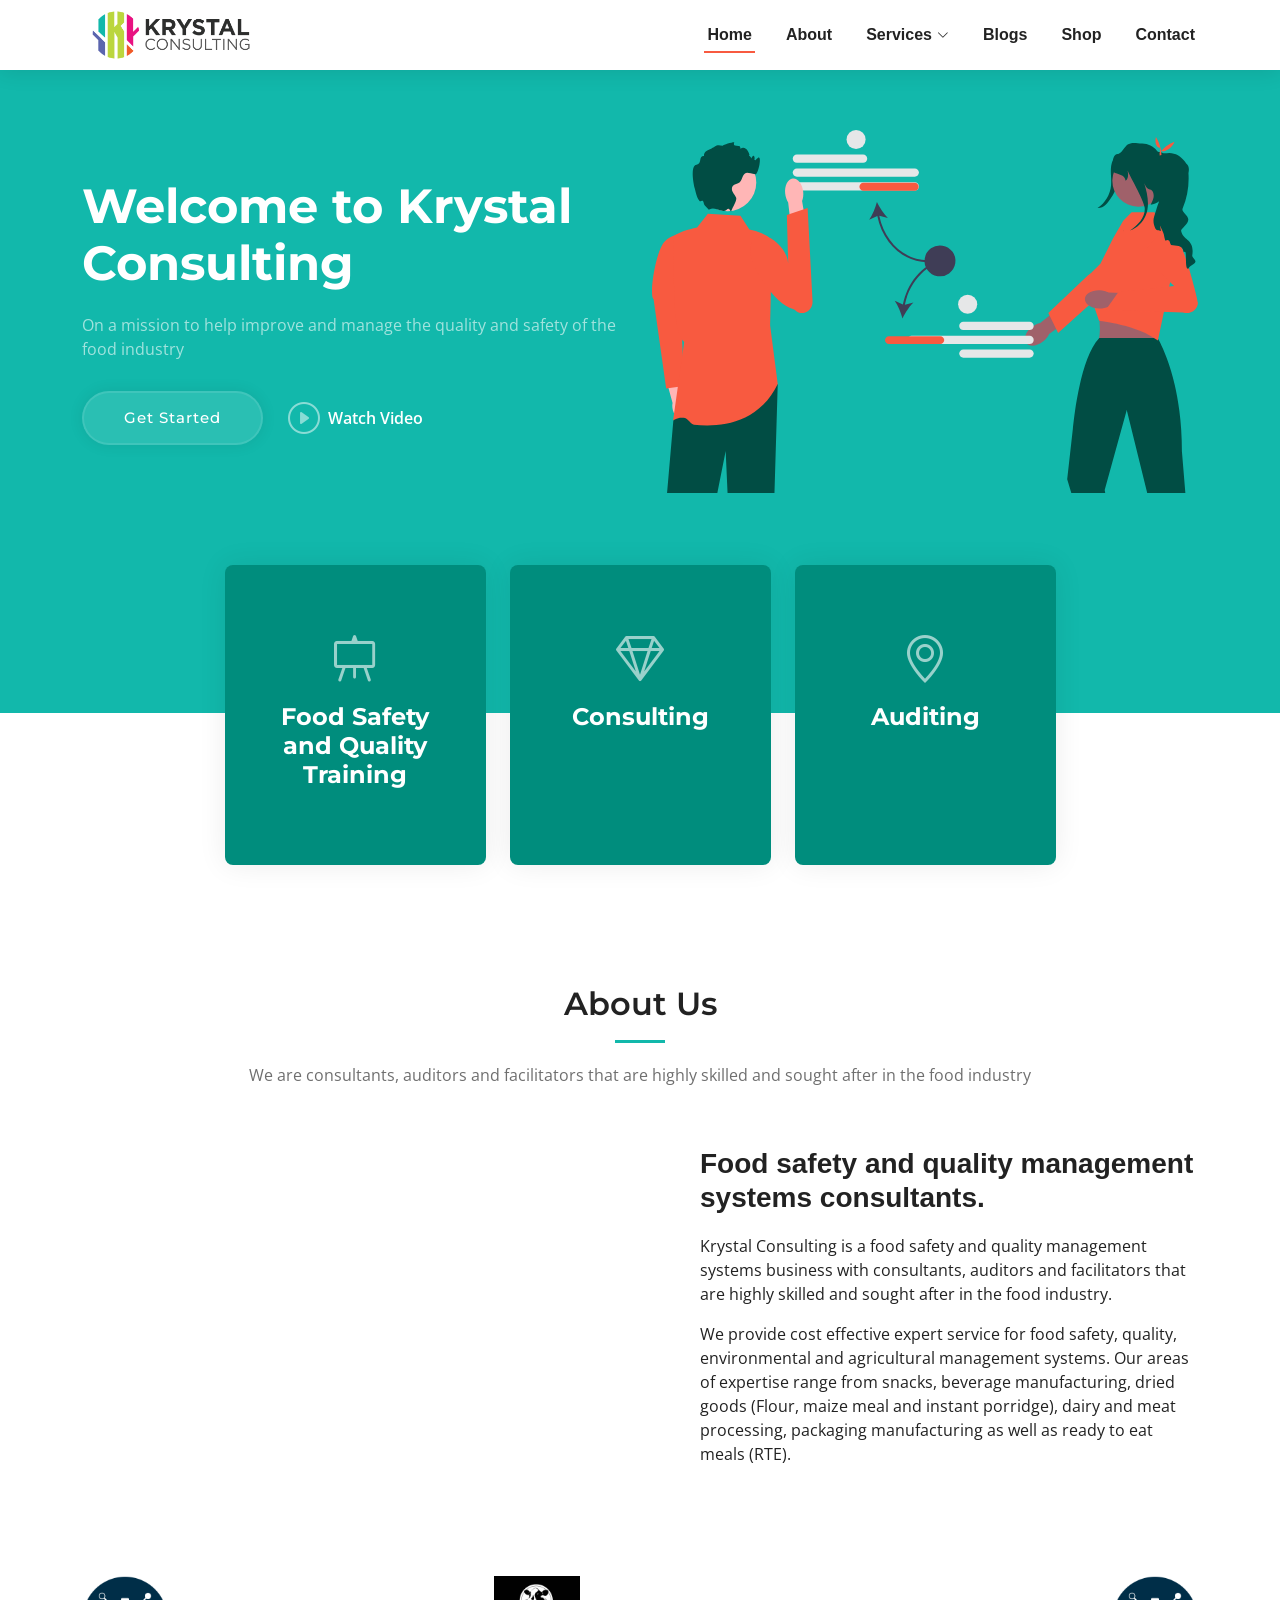
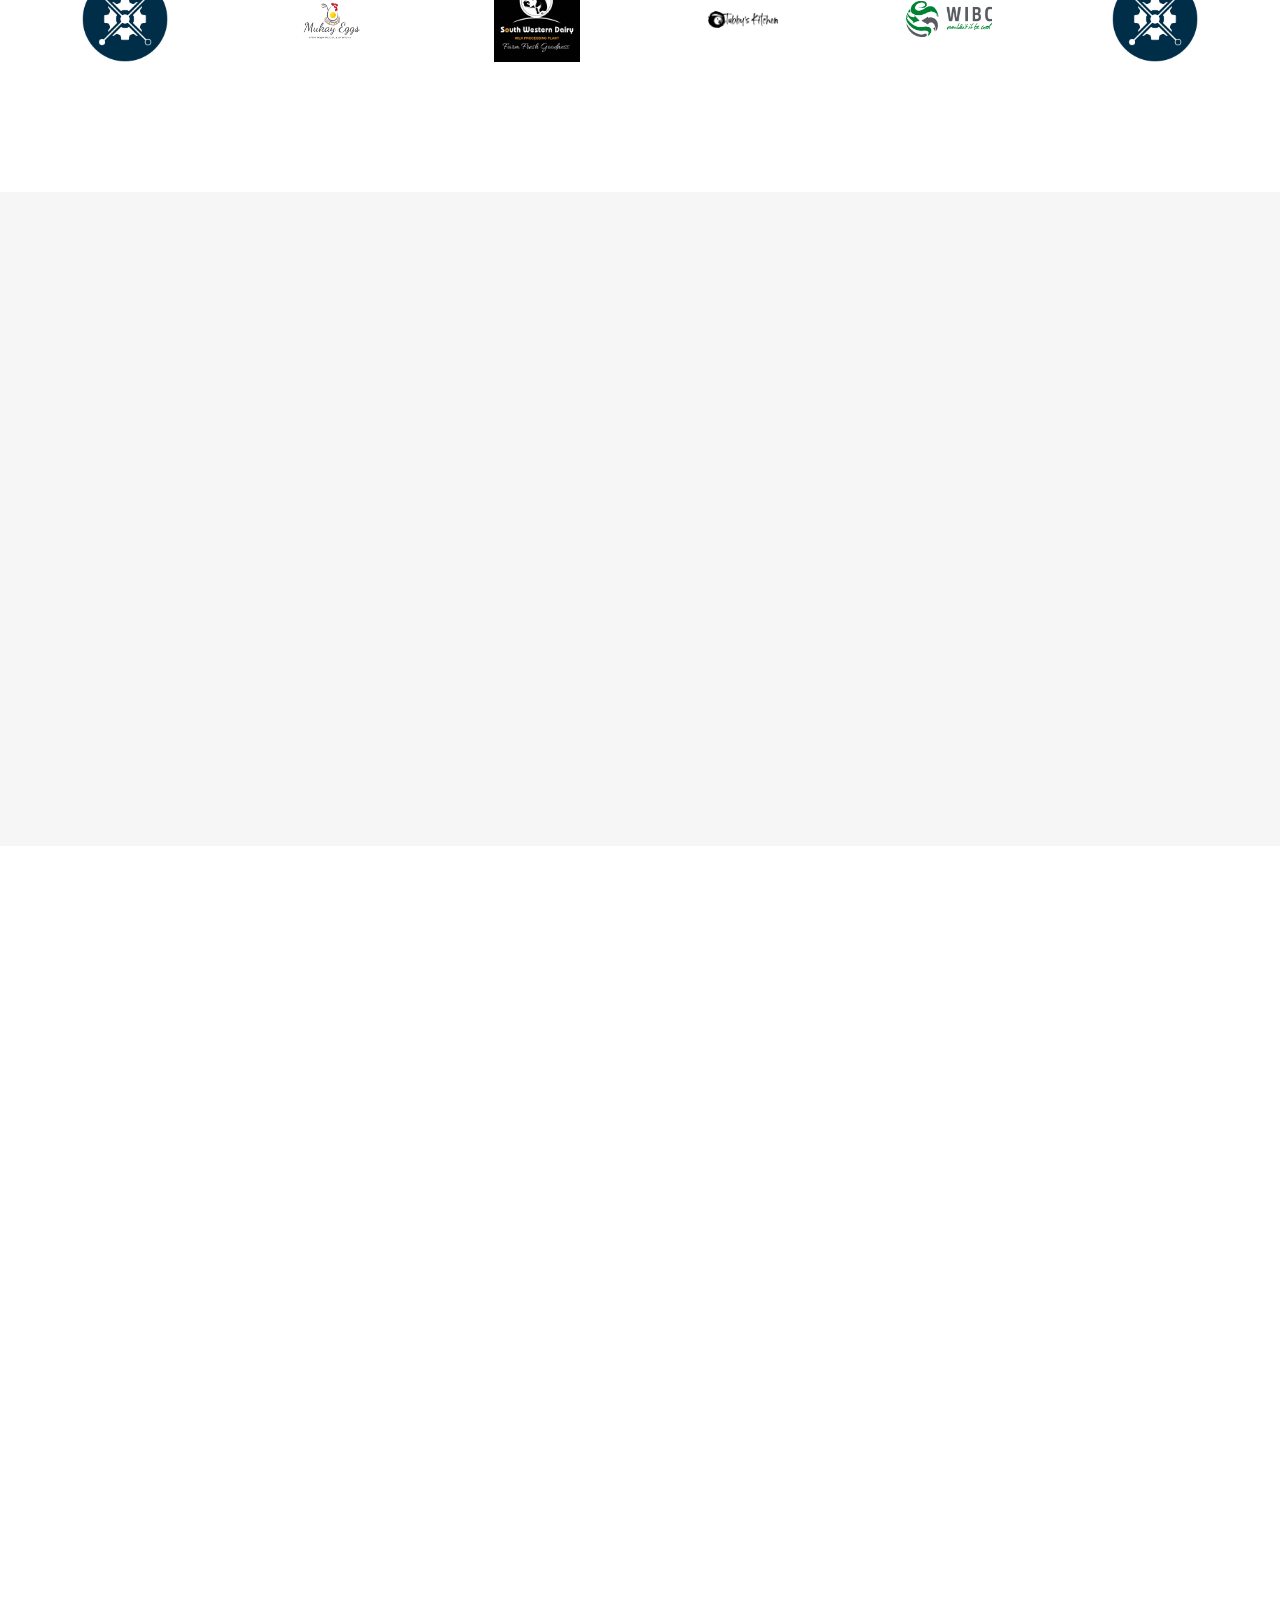
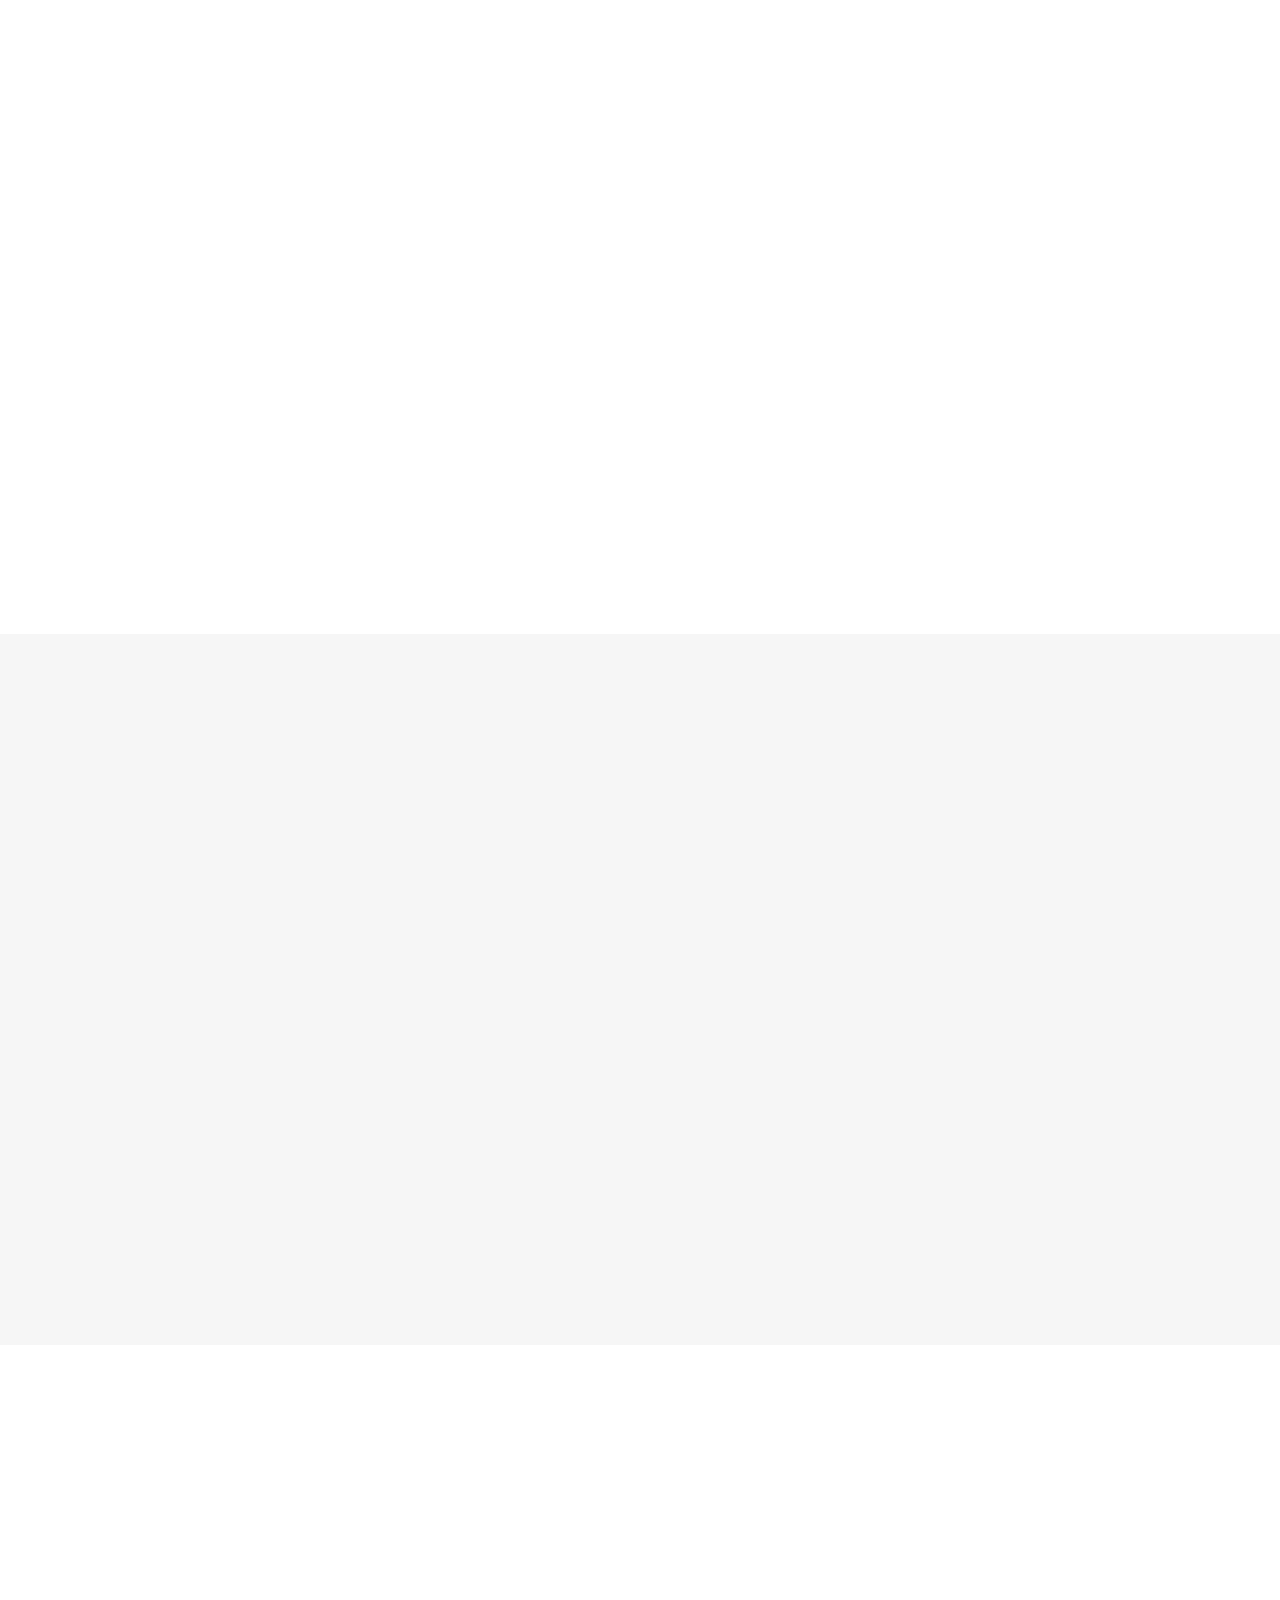
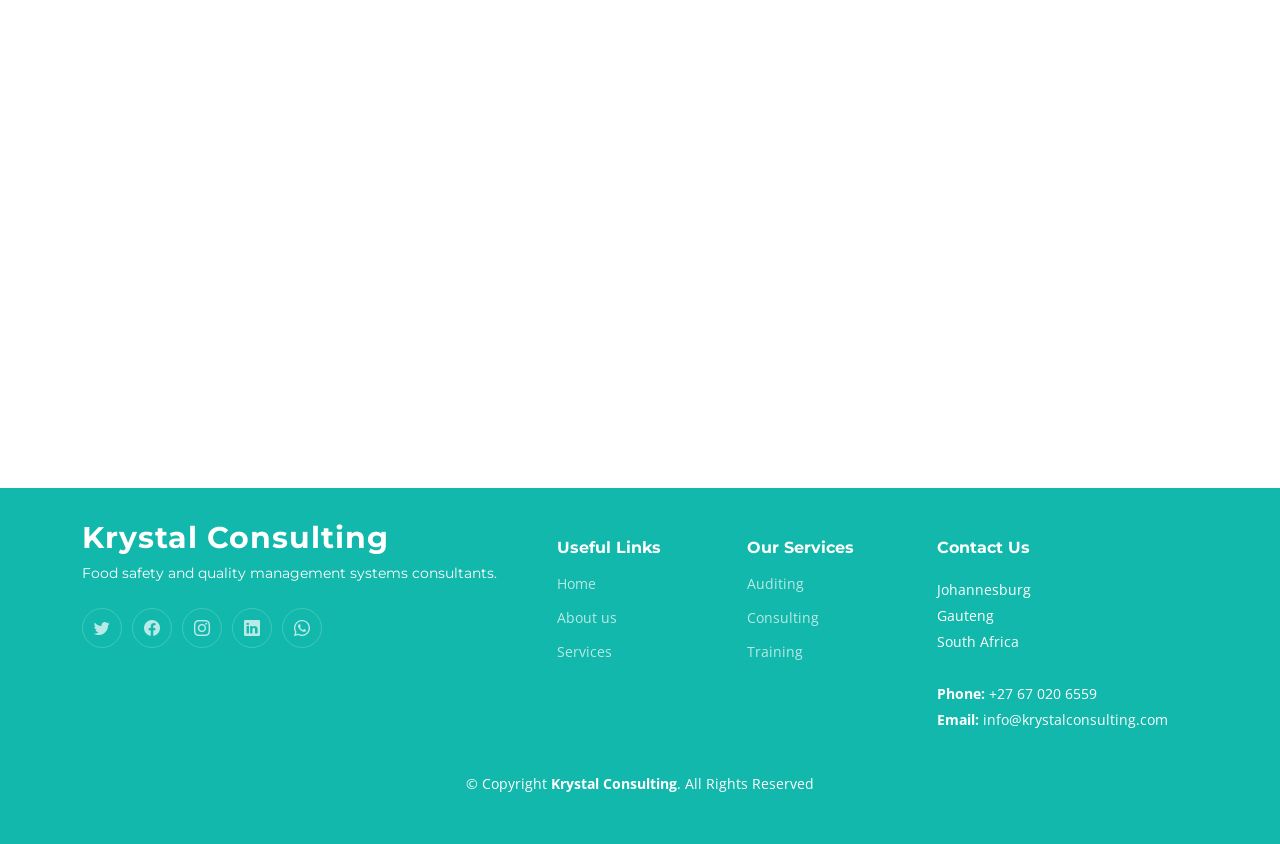
==== commit bfe9dda1: "video and shop update" ====
--- a/index.html
+++ b/index.html
@@ -55,7 +55,7 @@
             </ul>
           </li>
           <!-- <li><a href="#portfolio">Portfolio</a></li> -->
-          <li><a href="#team">Team</a></li>
+          <li><a href="#recent-posts">Blogs</a></li>
           <li><a href="shop.html">Shop</a></li>
           <!-- <li class="dropdown"><a href="#"><span>Drop Down</span> <i class="bi bi-chevron-down dropdown-indicator"></i></a>
             <ul>
@@ -94,7 +94,7 @@
           <p>On a mission to help improve and manage the quality and safety of the food industry</p>
           <div class="d-flex justify-content-center justify-content-lg-start">
             <a href="#about" class="btn-get-started">Get Started</a>
-            <a href="https://www.youtube.com/watch?v=LXb3EKWsInQ" class="glightbox btn-watch-video d-flex align-items-center"><i class="bi bi-play-circle"></i><span>Watch Video</span></a>
+            <a href="https://www.youtube.com/watch?v=9P1QYn2t1Ko" class="glightbox btn-watch-video d-flex align-items-center"><i class="bi bi-play-circle"></i><span>Watch Video</span></a>
           </div>
         </div>
         <div class="col-lg-6 order-1 order-lg-2">
@@ -265,7 +265,7 @@
               </div>
               <h3>Auditing</h3>
               <p>First and second party audits to assist with readiness.</p>
-              <a href="#" class="readmore stretched-link">Read more <i class="bi bi-arrow-right"></i></a>
+              <a href="services.html#auditing" class="readmore stretched-link">Read more <i class="bi bi-arrow-right"></i></a>
             </div>
           </div><!-- End Service Item -->
 
@@ -276,7 +276,7 @@
               </div>
               <h3>Consulting</h3>
               <p>Expert professionals that will assist with any food safety and quality related query.</p>
-              <a href="#" class="readmore stretched-link">Read more <i class="bi bi-arrow-right"></i></a>
+              <a href="services.html#consulting" class="readmore stretched-link">Read more <i class="bi bi-arrow-right"></i></a>
             </div>
           </div><!-- End Service Item -->
 
@@ -287,7 +287,7 @@
               </div>
               <h3>Training</h3>
               <p>Customized food safety and quality systems management training.</p>
-              <a href="#" class="readmore stretched-link">Read more <i class="bi bi-arrow-right"></i></a>
+              <a href="services.html#training" class="readmore stretched-link">Read more <i class="bi bi-arrow-right"></i></a>
             </div>
           </div><!-- End Service Item -->              
         </div>
@@ -439,7 +439,7 @@
           <div class="col-xl-3 col-md-6 d-flex" data-aos="fade-up" data-aos-delay="100">
             <div class="member">
               <img src="assets/img/IMG_0943.jpg" class="img-fluid" alt="">
-              <h4>Tamsin Mzozoyane</h4>
+              <h4>Tamsin Mzozoyana</h4>
               <span>Food Scientist & Founder</span>
               <div class="social">
                 <a href=""><i class="bi bi-twitter"></i></a>
